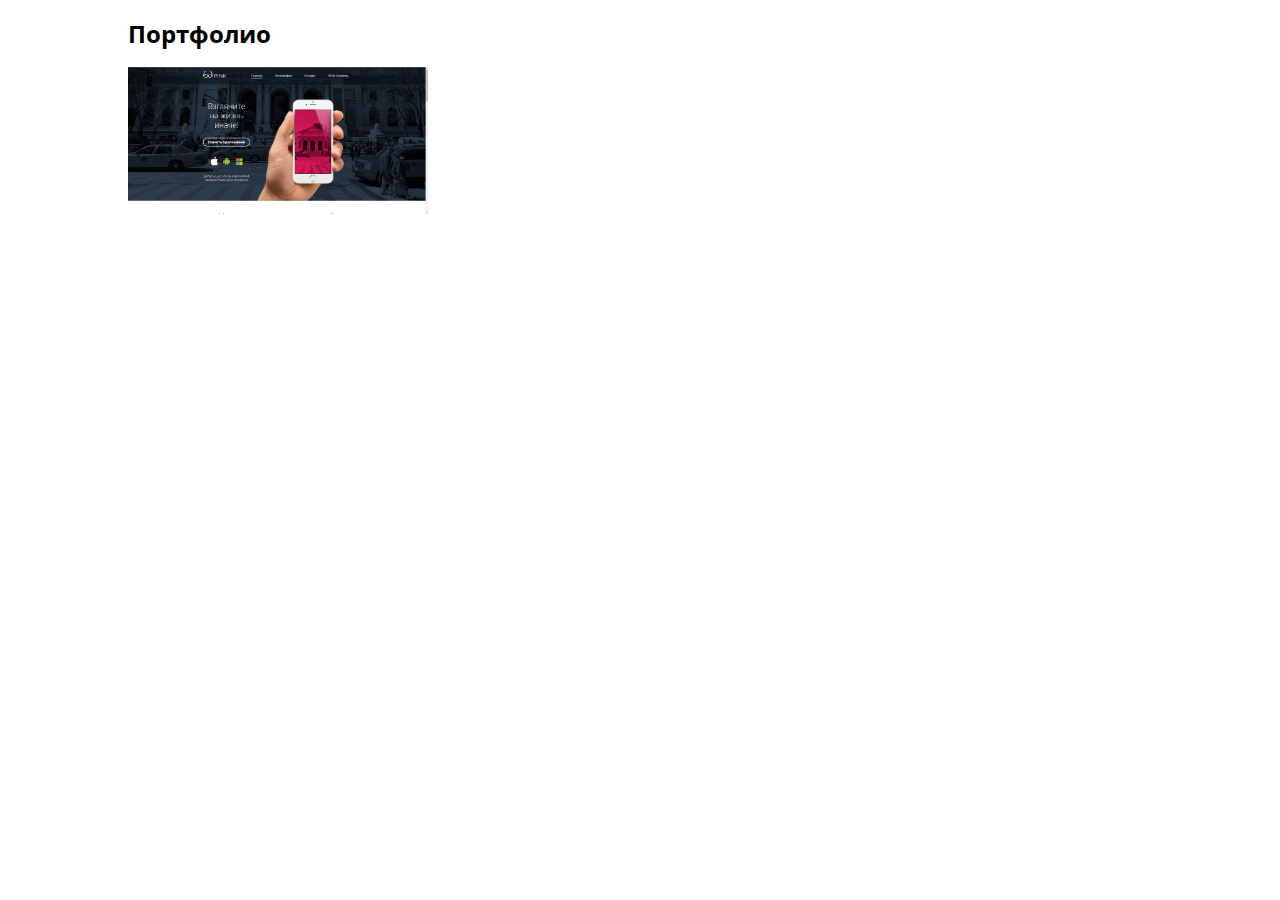
==== index.html @ a6d2f477 "Добавляет первую демку" ====
<!DOCTYPE html>
<html lang="ru">
<head>
  <meta charset="UTF-8">
  <meta name="viewport" content="width=device-width, initial-scale=1.0">
  <title>Portfolio</title>
  <link rel="preload" href="css/style.min.css" as="style">
  <link rel="preload" href="fonts/opensans.woff2" as="font" crossorigin="anonymous">
  <link rel="preload" href="fonts/opensansbold.woff2" as="font" crossorigin="anonymous">
  <link rel="preload" href="fonts/opensanslight.woff2" as="font" crossorigin="anonymous">
  <link rel="stylesheet" href="css/style.min.css">
</head>
<body>
  <section class="demos">
    <div class="container">
      <h2 class="demos__title">Портфолио</h2>
      <a href="./demos/pink/index.html"><img src="./img/pink.png" alt="Pink" width="300"><span class="visually-hidden">Pink</span></a>
    </div>
  </section>
</body>
</html>
---- css/style.min.css ----
@charset "UTF-8";
/*! normalize.css v8.0.1 | MIT License | github.com/necolas/normalize.css */
html{line-height:1.15;-webkit-text-size-adjust:100%}body{margin:0}details,main{display:block}h1{font-size:2em;margin:.67em 0}hr{-webkit-box-sizing:content-box;box-sizing:content-box;height:0;overflow:visible}code,kbd,pre,samp{font-family:monospace,monospace;font-size:1em}a{background-color:transparent}abbr[title]{border-bottom:none;-webkit-text-decoration:underline dotted;text-decoration:underline dotted}b,strong{font-weight:bolder}small{font-size:80%}sub,sup{font-size:75%;line-height:0;position:relative;vertical-align:baseline}sub{bottom:-.25em}sup{top:-.5em}img{border-style:none}button,input,optgroup,select,textarea{font-family:inherit;font-size:100%;line-height:1.15;margin:0}button,input{overflow:visible}button,select{text-transform:none}[type=button],[type=reset],[type=submit],button{-webkit-appearance:button}[type=button]::-moz-focus-inner,[type=reset]::-moz-focus-inner,[type=submit]::-moz-focus-inner,button::-moz-focus-inner{border-style:none;padding:0}[type=button]:-moz-focusring,[type=reset]:-moz-focusring,[type=submit]:-moz-focusring,button:-moz-focusring{outline:1px dotted ButtonText}fieldset{padding:.35em .75em .625em}legend{color:inherit;display:table;max-width:100%;white-space:normal}progress{vertical-align:baseline}textarea{overflow:auto}[type=checkbox],[type=radio],legend{-webkit-box-sizing:border-box;box-sizing:border-box;padding:0}[type=number]::-webkit-inner-spin-button,[type=number]::-webkit-outer-spin-button{height:auto}[type=search]{-webkit-appearance:textfield;outline-offset:-2px}[type=search]::-webkit-search-decoration{-webkit-appearance:none}::-webkit-file-upload-button{-webkit-appearance:button;font:inherit}summary{display:list-item}[hidden],template{display:none}
/*! nouislider - 14.1.1 - 12/15/2019 */
.noUi-target,.noUi-target *{-webkit-touch-callout:none;-webkit-tap-highlight-color:transparent;-webkit-user-select:none;-ms-touch-action:none;touch-action:none;-ms-user-select:none;-moz-user-select:none;user-select:none;-webkit-box-sizing:border-box;box-sizing:border-box}.noUi-target,body{position:relative}.noUi-base,.noUi-connects{width:100%;height:100%;position:relative;z-index:1}.noUi-connects{overflow:hidden;z-index:0}.noUi-connect,.noUi-origin{will-change:transform;position:absolute;z-index:1;top:0;right:0;-ms-transform-origin:0 0;-webkit-transform-origin:0 0;transform-origin:0 0;-webkit-transform-style:flat;transform-style:flat}.noUi-connect{height:100%;width:100%}.noUi-origin{height:10%;width:10%}.noUi-txt-dir-rtl.noUi-horizontal .noUi-origin{left:0;right:auto}.noUi-vertical .noUi-origin{width:0}.noUi-horizontal .noUi-origin{height:0}.noUi-handle{-webkit-backface-visibility:hidden;backface-visibility:hidden;position:absolute}.noUi-touch-area{height:100%;width:100%}.noUi-state-tap .noUi-connect,.noUi-state-tap .noUi-origin{-webkit-transition:transform .3s;-webkit-transition:-webkit-transform .3s;transition:transform .3s;transition:transform .3s,-webkit-transform .3s}.noUi-state-drag *{cursor:inherit!important}.noUi-horizontal{height:18px}.noUi-horizontal .noUi-handle{width:34px;height:28px;right:-17px;top:-6px}.noUi-vertical{width:18px}.noUi-vertical .noUi-handle{width:28px;height:34px;right:-6px;top:-17px}.noUi-txt-dir-rtl.noUi-horizontal .noUi-handle{left:-17px;right:auto}.noUi-target{background:#fafafa;border-radius:4px;border:1px solid #d3d3d3;-webkit-box-shadow:inset 0 1px 1px #f0f0f0,0 3px 6px -5px #bbb;box-shadow:inset 0 1px 1px #f0f0f0,0 3px 6px -5px #bbb}.noUi-connects{border-radius:3px}.noUi-connect{background:#3fb8af}.noUi-draggable{cursor:ew-resize}.noUi-vertical .noUi-draggable{cursor:ns-resize}.noUi-handle{border:1px solid #d9d9d9;border-radius:3px;background:#fff;cursor:default;-webkit-box-shadow:inset 0 0 1px #fff,inset 0 1px 7px #ebebeb,0 3px 6px -3px #bbb;box-shadow:inset 0 0 1px #fff,inset 0 1px 7px #ebebeb,0 3px 6px -3px #bbb}.noUi-active{-webkit-box-shadow:inset 0 0 1px #fff,inset 0 1px 7px #ddd,0 3px 6px -3px #bbb;box-shadow:inset 0 0 1px #fff,inset 0 1px 7px #ddd,0 3px 6px -3px #bbb}.noUi-handle:after,.noUi-handle:before{content:"";display:block;position:absolute;height:14px;width:1px;background:#e8e7e6;left:14px;top:6px}.noUi-handle:after{left:17px}.noUi-vertical .noUi-handle:before{width:14px;height:1px;left:6px;top:14px}.noUi-vertical .noUi-handle:after{width:14px;height:1px;left:6px;top:17px}[disabled] .noUi-connect{background:#b8b8b8}[disabled] .noUi-handle,[disabled].noUi-handle,[disabled].noUi-target{cursor:not-allowed}.noUi-pips,.noUi-pips *,html{-webkit-box-sizing:border-box;box-sizing:border-box}.noUi-pips{position:absolute;color:#999}.noUi-value{position:absolute;white-space:nowrap;text-align:center}.noUi-value-sub{color:#ccc;font-size:10px}.noUi-marker{position:absolute;background:#ccc}.noUi-marker-large,.noUi-marker-sub{background:#aaa}.noUi-pips-horizontal{padding:10px 0;height:80px;top:100%;left:0;width:100%}.noUi-value-horizontal{-webkit-transform:translate(-50%,50%);transform:translate(-50%,50%)}.noUi-rtl .noUi-value-horizontal{-webkit-transform:translate(50%,50%);transform:translate(50%,50%)}.noUi-marker-horizontal.noUi-marker{margin-left:-1px;width:2px;height:5px}.noUi-marker-horizontal.noUi-marker-sub{height:10px}.noUi-marker-horizontal.noUi-marker-large{height:15px}.noUi-pips-vertical{padding:0 10px;height:100%;top:0;left:100%}.noUi-value-vertical{-webkit-transform:translate(0,-50%);transform:translate(0,-50%);padding-left:25px}.noUi-rtl .noUi-value-vertical{-webkit-transform:translate(0,50%);transform:translate(0,50%)}.noUi-marker-vertical.noUi-marker{width:5px;height:2px;margin-top:-1px}.noUi-marker-vertical.noUi-marker-sub{width:10px}.noUi-marker-vertical.noUi-marker-large{width:15px}.noUi-tooltip{display:block;position:absolute;border:1px solid #d9d9d9;border-radius:3px;background:#fff;color:#000;padding:5px;text-align:center;white-space:nowrap}.noUi-horizontal .noUi-tooltip{-webkit-transform:translate(-50%,0);transform:translate(-50%,0);left:50%;bottom:120%}.noUi-vertical .noUi-tooltip{-webkit-transform:translate(0,-50%);transform:translate(0,-50%);top:50%;right:120%}@font-face{font-family:"Open Sans";src:url(../fonts/opensans.woff2) format("woff2"),url(../fonts/opensans.woff) format("woff");font-display:swap;font-weight:400;font-style:normal}@font-face{font-family:"Open Sans";src:url(../fonts/opensanslight.woff2) format("woff2"),url(../fonts/opensanslight.woff) format("woff");font-display:swap;font-weight:300;font-style:normal}@font-face{font-family:"Open Sans";src:url(../fonts/opensansbold.woff2) format("woff2"),url(../fonts/opensansbold.woff) format("woff");font-display:swap;font-weight:700;font-style:normal}*,::after,::before{-webkit-box-sizing:inherit;box-sizing:inherit}html{font-family:"Open Sans","Arial",sans-serif}body{margin:0;padding:0;max-width:100vw;min-width:320px;will-change:background-color}a{color:inherit}img{max-width:100%;height:auto}.form-checkbox input[type=checkbox],.form-radio input[type=radio],.visually-hidden:not(:focus):not(:active),input[type=file]{position:absolute;width:1px;height:1px;margin:-1px;border:0;padding:0;white-space:nowrap;-webkit-clip-path:inset(100%);clip-path:inset(100%);clip:rect(0 0 0 0);overflow:hidden}.container{margin:0 auto;max-width:1024px}
/*# sourceMappingURL=style.min.css.map */
---- css/style.min.css ----
@charset "UTF-8";
/*! normalize.css v8.0.1 | MIT License | github.com/necolas/normalize.css */
html{line-height:1.15;-webkit-text-size-adjust:100%}body{margin:0}details,main{display:block}h1{font-size:2em;margin:.67em 0}hr{-webkit-box-sizing:content-box;box-sizing:content-box;height:0;overflow:visible}code,kbd,pre,samp{font-family:monospace,monospace;font-size:1em}a{background-color:transparent}abbr[title]{border-bottom:none;-webkit-text-decoration:underline dotted;text-decoration:underline dotted}b,strong{font-weight:bolder}small{font-size:80%}sub,sup{font-size:75%;line-height:0;position:relative;vertical-align:baseline}sub{bottom:-.25em}sup{top:-.5em}img{border-style:none}button,input,optgroup,select,textarea{font-family:inherit;font-size:100%;line-height:1.15;margin:0}button,input{overflow:visible}button,select{text-transform:none}[type=button],[type=reset],[type=submit],button{-webkit-appearance:button}[type=button]::-moz-focus-inner,[type=reset]::-moz-focus-inner,[type=submit]::-moz-focus-inner,button::-moz-focus-inner{border-style:none;padding:0}[type=button]:-moz-focusring,[type=reset]:-moz-focusring,[type=submit]:-moz-focusring,button:-moz-focusring{outline:1px dotted ButtonText}fieldset{padding:.35em .75em .625em}legend{color:inherit;display:table;max-width:100%;white-space:normal}progress{vertical-align:baseline}textarea{overflow:auto}[type=checkbox],[type=radio],legend{-webkit-box-sizing:border-box;box-sizing:border-box;padding:0}[type=number]::-webkit-inner-spin-button,[type=number]::-webkit-outer-spin-button{height:auto}[type=search]{-webkit-appearance:textfield;outline-offset:-2px}[type=search]::-webkit-search-decoration{-webkit-appearance:none}::-webkit-file-upload-button{-webkit-appearance:button;font:inherit}summary{display:list-item}[hidden],template{display:none}
/*! nouislider - 14.1.1 - 12/15/2019 */
.noUi-target,.noUi-target *{-webkit-touch-callout:none;-webkit-tap-highlight-color:transparent;-webkit-user-select:none;-ms-touch-action:none;touch-action:none;-ms-user-select:none;-moz-user-select:none;user-select:none;-webkit-box-sizing:border-box;box-sizing:border-box}.noUi-target,body{position:relative}.noUi-base,.noUi-connects{width:100%;height:100%;position:relative;z-index:1}.noUi-connects{overflow:hidden;z-index:0}.noUi-connect,.noUi-origin{will-change:transform;position:absolute;z-index:1;top:0;right:0;-ms-transform-origin:0 0;-webkit-transform-origin:0 0;transform-origin:0 0;-webkit-transform-style:flat;transform-style:flat}.noUi-connect{height:100%;width:100%}.noUi-origin{height:10%;width:10%}.noUi-txt-dir-rtl.noUi-horizontal .noUi-origin{left:0;right:auto}.noUi-vertical .noUi-origin{width:0}.noUi-horizontal .noUi-origin{height:0}.noUi-handle{-webkit-backface-visibility:hidden;backface-visibility:hidden;position:absolute}.noUi-touch-area{height:100%;width:100%}.noUi-state-tap .noUi-connect,.noUi-state-tap .noUi-origin{-webkit-transition:transform .3s;-webkit-transition:-webkit-transform .3s;transition:transform .3s;transition:transform .3s,-webkit-transform .3s}.noUi-state-drag *{cursor:inherit!important}.noUi-horizontal{height:18px}.noUi-horizontal .noUi-handle{width:34px;height:28px;right:-17px;top:-6px}.noUi-vertical{width:18px}.noUi-vertical .noUi-handle{width:28px;height:34px;right:-6px;top:-17px}.noUi-txt-dir-rtl.noUi-horizontal .noUi-handle{left:-17px;right:auto}.noUi-target{background:#fafafa;border-radius:4px;border:1px solid #d3d3d3;-webkit-box-shadow:inset 0 1px 1px #f0f0f0,0 3px 6px -5px #bbb;box-shadow:inset 0 1px 1px #f0f0f0,0 3px 6px -5px #bbb}.noUi-connects{border-radius:3px}.noUi-connect{background:#3fb8af}.noUi-draggable{cursor:ew-resize}.noUi-vertical .noUi-draggable{cursor:ns-resize}.noUi-handle{border:1px solid #d9d9d9;border-radius:3px;background:#fff;cursor:default;-webkit-box-shadow:inset 0 0 1px #fff,inset 0 1px 7px #ebebeb,0 3px 6px -3px #bbb;box-shadow:inset 0 0 1px #fff,inset 0 1px 7px #ebebeb,0 3px 6px -3px #bbb}.noUi-active{-webkit-box-shadow:inset 0 0 1px #fff,inset 0 1px 7px #ddd,0 3px 6px -3px #bbb;box-shadow:inset 0 0 1px #fff,inset 0 1px 7px #ddd,0 3px 6px -3px #bbb}.noUi-handle:after,.noUi-handle:before{content:"";display:block;position:absolute;height:14px;width:1px;background:#e8e7e6;left:14px;top:6px}.noUi-handle:after{left:17px}.noUi-vertical .noUi-handle:before{width:14px;height:1px;left:6px;top:14px}.noUi-vertical .noUi-handle:after{width:14px;height:1px;left:6px;top:17px}[disabled] .noUi-connect{background:#b8b8b8}[disabled] .noUi-handle,[disabled].noUi-handle,[disabled].noUi-target{cursor:not-allowed}.noUi-pips,.noUi-pips *,html{-webkit-box-sizing:border-box;box-sizing:border-box}.noUi-pips{position:absolute;color:#999}.noUi-value{position:absolute;white-space:nowrap;text-align:center}.noUi-value-sub{color:#ccc;font-size:10px}.noUi-marker{position:absolute;background:#ccc}.noUi-marker-large,.noUi-marker-sub{background:#aaa}.noUi-pips-horizontal{padding:10px 0;height:80px;top:100%;left:0;width:100%}.noUi-value-horizontal{-webkit-transform:translate(-50%,50%);transform:translate(-50%,50%)}.noUi-rtl .noUi-value-horizontal{-webkit-transform:translate(50%,50%);transform:translate(50%,50%)}.noUi-marker-horizontal.noUi-marker{margin-left:-1px;width:2px;height:5px}.noUi-marker-horizontal.noUi-marker-sub{height:10px}.noUi-marker-horizontal.noUi-marker-large{height:15px}.noUi-pips-vertical{padding:0 10px;height:100%;top:0;left:100%}.noUi-value-vertical{-webkit-transform:translate(0,-50%);transform:translate(0,-50%);padding-left:25px}.noUi-rtl .noUi-value-vertical{-webkit-transform:translate(0,50%);transform:translate(0,50%)}.noUi-marker-vertical.noUi-marker{width:5px;height:2px;margin-top:-1px}.noUi-marker-vertical.noUi-marker-sub{width:10px}.noUi-marker-vertical.noUi-marker-large{width:15px}.noUi-tooltip{display:block;position:absolute;border:1px solid #d9d9d9;border-radius:3px;background:#fff;color:#000;padding:5px;text-align:center;white-space:nowrap}.noUi-horizontal .noUi-tooltip{-webkit-transform:translate(-50%,0);transform:translate(-50%,0);left:50%;bottom:120%}.noUi-vertical .noUi-tooltip{-webkit-transform:translate(0,-50%);transform:translate(0,-50%);top:50%;right:120%}@font-face{font-family:"Open Sans";src:url(../fonts/opensans.woff2) format("woff2"),url(../fonts/opensans.woff) format("woff");font-display:swap;font-weight:400;font-style:normal}@font-face{font-family:"Open Sans";src:url(../fonts/opensanslight.woff2) format("woff2"),url(../fonts/opensanslight.woff) format("woff");font-display:swap;font-weight:300;font-style:normal}@font-face{font-family:"Open Sans";src:url(../fonts/opensansbold.woff2) format("woff2"),url(../fonts/opensansbold.woff) format("woff");font-display:swap;font-weight:700;font-style:normal}*,::after,::before{-webkit-box-sizing:inherit;box-sizing:inherit}html{font-family:"Open Sans","Arial",sans-serif}body{margin:0;padding:0;max-width:100vw;min-width:320px;will-change:background-color}a{color:inherit}img{max-width:100%;height:auto}.form-checkbox input[type=checkbox],.form-radio input[type=radio],.visually-hidden:not(:focus):not(:active),input[type=file]{position:absolute;width:1px;height:1px;margin:-1px;border:0;padding:0;white-space:nowrap;-webkit-clip-path:inset(100%);clip-path:inset(100%);clip:rect(0 0 0 0);overflow:hidden}.container{margin:0 auto;max-width:1024px}
/*# sourceMappingURL=style.min.css.map */
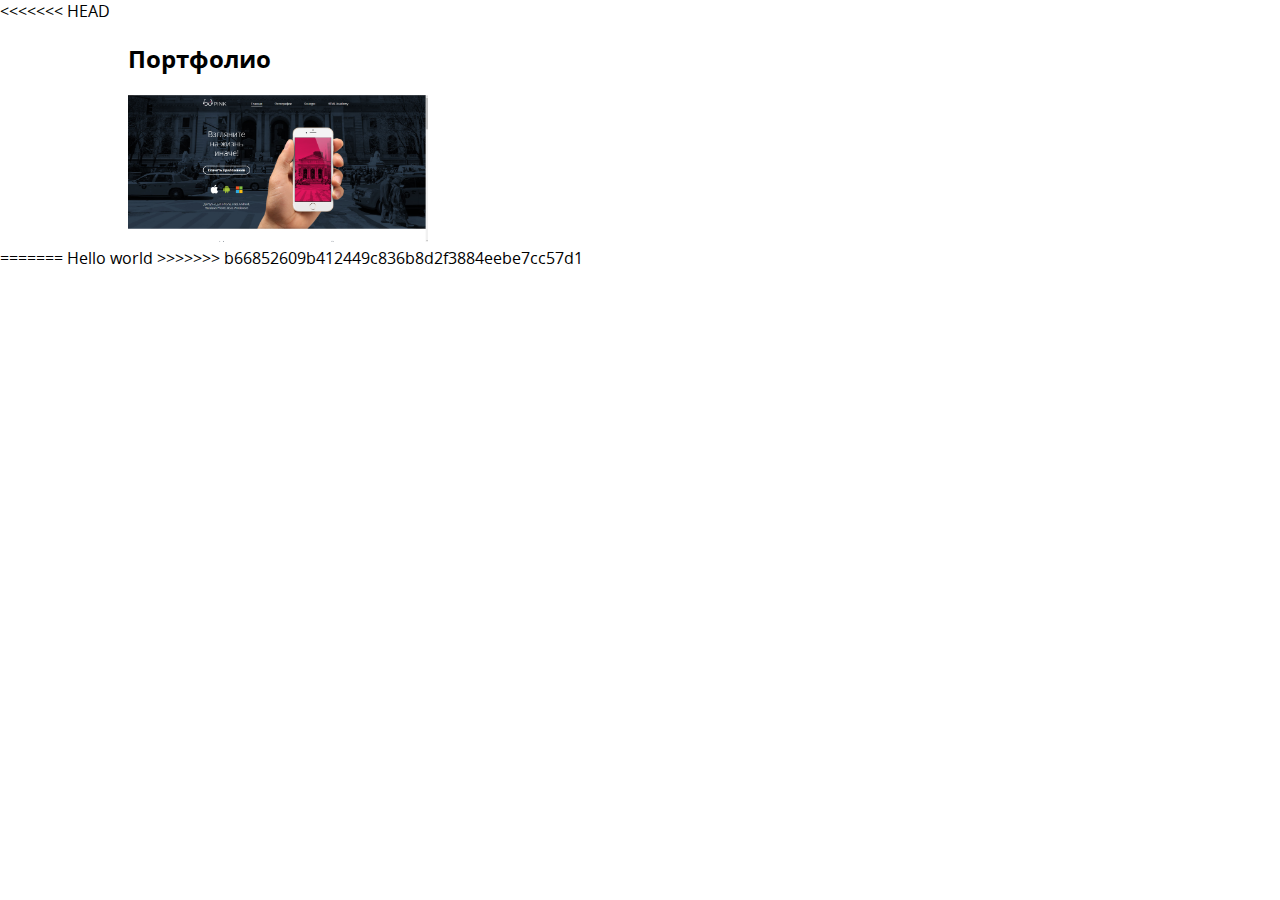
==== commit ebbfad6b: "Исправляет конфликты" ====
--- a/index.html
+++ b/index.html
@@ -1,4 +1,5 @@
 <!DOCTYPE html>
+<<<<<<< HEAD
 <html lang="ru">
 <head>
   <meta charset="UTF-8">
@@ -17,5 +18,15 @@
       <a href="./demos/pink/index.html"><img src="./img/pink.png" alt="Pink" width="300"><span class="visually-hidden">Pink</span></a>
     </div>
   </section>
+=======
+<html lang="en">
+<head>
+  <meta charset="UTF-8">
+  <meta name="viewport" content="width=device-width, initial-scale=1.0">
+  <title>Document</title>
+</head>
+<body>
+  Hello world
+>>>>>>> b66852609b412449c836b8d2f3884eebe7cc57d1
 </body>
 </html>
--- a/css/style.min.css
+++ b/css/style.min.css
@@ -1,6 +1,10 @@
+<<<<<<< HEAD
 @charset "UTF-8";
 /*! normalize.css v8.0.1 | MIT License | github.com/necolas/normalize.css */
 html{line-height:1.15;-webkit-text-size-adjust:100%}body{margin:0}details,main{display:block}h1{font-size:2em;margin:.67em 0}hr{-webkit-box-sizing:content-box;box-sizing:content-box;height:0;overflow:visible}code,kbd,pre,samp{font-family:monospace,monospace;font-size:1em}a{background-color:transparent}abbr[title]{border-bottom:none;-webkit-text-decoration:underline dotted;text-decoration:underline dotted}b,strong{font-weight:bolder}small{font-size:80%}sub,sup{font-size:75%;line-height:0;position:relative;vertical-align:baseline}sub{bottom:-.25em}sup{top:-.5em}img{border-style:none}button,input,optgroup,select,textarea{font-family:inherit;font-size:100%;line-height:1.15;margin:0}button,input{overflow:visible}button,select{text-transform:none}[type=button],[type=reset],[type=submit],button{-webkit-appearance:button}[type=button]::-moz-focus-inner,[type=reset]::-moz-focus-inner,[type=submit]::-moz-focus-inner,button::-moz-focus-inner{border-style:none;padding:0}[type=button]:-moz-focusring,[type=reset]:-moz-focusring,[type=submit]:-moz-focusring,button:-moz-focusring{outline:1px dotted ButtonText}fieldset{padding:.35em .75em .625em}legend{color:inherit;display:table;max-width:100%;white-space:normal}progress{vertical-align:baseline}textarea{overflow:auto}[type=checkbox],[type=radio],legend{-webkit-box-sizing:border-box;box-sizing:border-box;padding:0}[type=number]::-webkit-inner-spin-button,[type=number]::-webkit-outer-spin-button{height:auto}[type=search]{-webkit-appearance:textfield;outline-offset:-2px}[type=search]::-webkit-search-decoration{-webkit-appearance:none}::-webkit-file-upload-button{-webkit-appearance:button;font:inherit}summary{display:list-item}[hidden],template{display:none}
 /*! nouislider - 14.1.1 - 12/15/2019 */
 .noUi-target,.noUi-target *{-webkit-touch-callout:none;-webkit-tap-highlight-color:transparent;-webkit-user-select:none;-ms-touch-action:none;touch-action:none;-ms-user-select:none;-moz-user-select:none;user-select:none;-webkit-box-sizing:border-box;box-sizing:border-box}.noUi-target,body{position:relative}.noUi-base,.noUi-connects{width:100%;height:100%;position:relative;z-index:1}.noUi-connects{overflow:hidden;z-index:0}.noUi-connect,.noUi-origin{will-change:transform;position:absolute;z-index:1;top:0;right:0;-ms-transform-origin:0 0;-webkit-transform-origin:0 0;transform-origin:0 0;-webkit-transform-style:flat;transform-style:flat}.noUi-connect{height:100%;width:100%}.noUi-origin{height:10%;width:10%}.noUi-txt-dir-rtl.noUi-horizontal .noUi-origin{left:0;right:auto}.noUi-vertical .noUi-origin{width:0}.noUi-horizontal .noUi-origin{height:0}.noUi-handle{-webkit-backface-visibility:hidden;backface-visibility:hidden;position:absolute}.noUi-touch-area{height:100%;width:100%}.noUi-state-tap .noUi-connect,.noUi-state-tap .noUi-origin{-webkit-transition:transform .3s;-webkit-transition:-webkit-transform .3s;transition:transform .3s;transition:transform .3s,-webkit-transform .3s}.noUi-state-drag *{cursor:inherit!important}.noUi-horizontal{height:18px}.noUi-horizontal .noUi-handle{width:34px;height:28px;right:-17px;top:-6px}.noUi-vertical{width:18px}.noUi-vertical .noUi-handle{width:28px;height:34px;right:-6px;top:-17px}.noUi-txt-dir-rtl.noUi-horizontal .noUi-handle{left:-17px;right:auto}.noUi-target{background:#fafafa;border-radius:4px;border:1px solid #d3d3d3;-webkit-box-shadow:inset 0 1px 1px #f0f0f0,0 3px 6px -5px #bbb;box-shadow:inset 0 1px 1px #f0f0f0,0 3px 6px -5px #bbb}.noUi-connects{border-radius:3px}.noUi-connect{background:#3fb8af}.noUi-draggable{cursor:ew-resize}.noUi-vertical .noUi-draggable{cursor:ns-resize}.noUi-handle{border:1px solid #d9d9d9;border-radius:3px;background:#fff;cursor:default;-webkit-box-shadow:inset 0 0 1px #fff,inset 0 1px 7px #ebebeb,0 3px 6px -3px #bbb;box-shadow:inset 0 0 1px #fff,inset 0 1px 7px #ebebeb,0 3px 6px -3px #bbb}.noUi-active{-webkit-box-shadow:inset 0 0 1px #fff,inset 0 1px 7px #ddd,0 3px 6px -3px #bbb;box-shadow:inset 0 0 1px #fff,inset 0 1px 7px #ddd,0 3px 6px -3px #bbb}.noUi-handle:after,.noUi-handle:before{content:"";display:block;position:absolute;height:14px;width:1px;background:#e8e7e6;left:14px;top:6px}.noUi-handle:after{left:17px}.noUi-vertical .noUi-handle:before{width:14px;height:1px;left:6px;top:14px}.noUi-vertical .noUi-handle:after{width:14px;height:1px;left:6px;top:17px}[disabled] .noUi-connect{background:#b8b8b8}[disabled] .noUi-handle,[disabled].noUi-handle,[disabled].noUi-target{cursor:not-allowed}.noUi-pips,.noUi-pips *,html{-webkit-box-sizing:border-box;box-sizing:border-box}.noUi-pips{position:absolute;color:#999}.noUi-value{position:absolute;white-space:nowrap;text-align:center}.noUi-value-sub{color:#ccc;font-size:10px}.noUi-marker{position:absolute;background:#ccc}.noUi-marker-large,.noUi-marker-sub{background:#aaa}.noUi-pips-horizontal{padding:10px 0;height:80px;top:100%;left:0;width:100%}.noUi-value-horizontal{-webkit-transform:translate(-50%,50%);transform:translate(-50%,50%)}.noUi-rtl .noUi-value-horizontal{-webkit-transform:translate(50%,50%);transform:translate(50%,50%)}.noUi-marker-horizontal.noUi-marker{margin-left:-1px;width:2px;height:5px}.noUi-marker-horizontal.noUi-marker-sub{height:10px}.noUi-marker-horizontal.noUi-marker-large{height:15px}.noUi-pips-vertical{padding:0 10px;height:100%;top:0;left:100%}.noUi-value-vertical{-webkit-transform:translate(0,-50%);transform:translate(0,-50%);padding-left:25px}.noUi-rtl .noUi-value-vertical{-webkit-transform:translate(0,50%);transform:translate(0,50%)}.noUi-marker-vertical.noUi-marker{width:5px;height:2px;margin-top:-1px}.noUi-marker-vertical.noUi-marker-sub{width:10px}.noUi-marker-vertical.noUi-marker-large{width:15px}.noUi-tooltip{display:block;position:absolute;border:1px solid #d9d9d9;border-radius:3px;background:#fff;color:#000;padding:5px;text-align:center;white-space:nowrap}.noUi-horizontal .noUi-tooltip{-webkit-transform:translate(-50%,0);transform:translate(-50%,0);left:50%;bottom:120%}.noUi-vertical .noUi-tooltip{-webkit-transform:translate(0,-50%);transform:translate(0,-50%);top:50%;right:120%}@font-face{font-family:"Open Sans";src:url(../fonts/opensans.woff2) format("woff2"),url(../fonts/opensans.woff) format("woff");font-display:swap;font-weight:400;font-style:normal}@font-face{font-family:"Open Sans";src:url(../fonts/opensanslight.woff2) format("woff2"),url(../fonts/opensanslight.woff) format("woff");font-display:swap;font-weight:300;font-style:normal}@font-face{font-family:"Open Sans";src:url(../fonts/opensansbold.woff2) format("woff2"),url(../fonts/opensansbold.woff) format("woff");font-display:swap;font-weight:700;font-style:normal}*,::after,::before{-webkit-box-sizing:inherit;box-sizing:inherit}html{font-family:"Open Sans","Arial",sans-serif}body{margin:0;padding:0;max-width:100vw;min-width:320px;will-change:background-color}a{color:inherit}img{max-width:100%;height:auto}.form-checkbox input[type=checkbox],.form-radio input[type=radio],.visually-hidden:not(:focus):not(:active),input[type=file]{position:absolute;width:1px;height:1px;margin:-1px;border:0;padding:0;white-space:nowrap;-webkit-clip-path:inset(100%);clip-path:inset(100%);clip:rect(0 0 0 0);overflow:hidden}.container{margin:0 auto;max-width:1024px}
+=======
+
+>>>>>>> b66852609b412449c836b8d2f3884eebe7cc57d1
 /*# sourceMappingURL=style.min.css.map */
--- a/css/style.min.css
+++ b/css/style.min.css
@@ -1,6 +1,10 @@
+<<<<<<< HEAD
 @charset "UTF-8";
 /*! normalize.css v8.0.1 | MIT License | github.com/necolas/normalize.css */
 html{line-height:1.15;-webkit-text-size-adjust:100%}body{margin:0}details,main{display:block}h1{font-size:2em;margin:.67em 0}hr{-webkit-box-sizing:content-box;box-sizing:content-box;height:0;overflow:visible}code,kbd,pre,samp{font-family:monospace,monospace;font-size:1em}a{background-color:transparent}abbr[title]{border-bottom:none;-webkit-text-decoration:underline dotted;text-decoration:underline dotted}b,strong{font-weight:bolder}small{font-size:80%}sub,sup{font-size:75%;line-height:0;position:relative;vertical-align:baseline}sub{bottom:-.25em}sup{top:-.5em}img{border-style:none}button,input,optgroup,select,textarea{font-family:inherit;font-size:100%;line-height:1.15;margin:0}button,input{overflow:visible}button,select{text-transform:none}[type=button],[type=reset],[type=submit],button{-webkit-appearance:button}[type=button]::-moz-focus-inner,[type=reset]::-moz-focus-inner,[type=submit]::-moz-focus-inner,button::-moz-focus-inner{border-style:none;padding:0}[type=button]:-moz-focusring,[type=reset]:-moz-focusring,[type=submit]:-moz-focusring,button:-moz-focusring{outline:1px dotted ButtonText}fieldset{padding:.35em .75em .625em}legend{color:inherit;display:table;max-width:100%;white-space:normal}progress{vertical-align:baseline}textarea{overflow:auto}[type=checkbox],[type=radio],legend{-webkit-box-sizing:border-box;box-sizing:border-box;padding:0}[type=number]::-webkit-inner-spin-button,[type=number]::-webkit-outer-spin-button{height:auto}[type=search]{-webkit-appearance:textfield;outline-offset:-2px}[type=search]::-webkit-search-decoration{-webkit-appearance:none}::-webkit-file-upload-button{-webkit-appearance:button;font:inherit}summary{display:list-item}[hidden],template{display:none}
 /*! nouislider - 14.1.1 - 12/15/2019 */
 .noUi-target,.noUi-target *{-webkit-touch-callout:none;-webkit-tap-highlight-color:transparent;-webkit-user-select:none;-ms-touch-action:none;touch-action:none;-ms-user-select:none;-moz-user-select:none;user-select:none;-webkit-box-sizing:border-box;box-sizing:border-box}.noUi-target,body{position:relative}.noUi-base,.noUi-connects{width:100%;height:100%;position:relative;z-index:1}.noUi-connects{overflow:hidden;z-index:0}.noUi-connect,.noUi-origin{will-change:transform;position:absolute;z-index:1;top:0;right:0;-ms-transform-origin:0 0;-webkit-transform-origin:0 0;transform-origin:0 0;-webkit-transform-style:flat;transform-style:flat}.noUi-connect{height:100%;width:100%}.noUi-origin{height:10%;width:10%}.noUi-txt-dir-rtl.noUi-horizontal .noUi-origin{left:0;right:auto}.noUi-vertical .noUi-origin{width:0}.noUi-horizontal .noUi-origin{height:0}.noUi-handle{-webkit-backface-visibility:hidden;backface-visibility:hidden;position:absolute}.noUi-touch-area{height:100%;width:100%}.noUi-state-tap .noUi-connect,.noUi-state-tap .noUi-origin{-webkit-transition:transform .3s;-webkit-transition:-webkit-transform .3s;transition:transform .3s;transition:transform .3s,-webkit-transform .3s}.noUi-state-drag *{cursor:inherit!important}.noUi-horizontal{height:18px}.noUi-horizontal .noUi-handle{width:34px;height:28px;right:-17px;top:-6px}.noUi-vertical{width:18px}.noUi-vertical .noUi-handle{width:28px;height:34px;right:-6px;top:-17px}.noUi-txt-dir-rtl.noUi-horizontal .noUi-handle{left:-17px;right:auto}.noUi-target{background:#fafafa;border-radius:4px;border:1px solid #d3d3d3;-webkit-box-shadow:inset 0 1px 1px #f0f0f0,0 3px 6px -5px #bbb;box-shadow:inset 0 1px 1px #f0f0f0,0 3px 6px -5px #bbb}.noUi-connects{border-radius:3px}.noUi-connect{background:#3fb8af}.noUi-draggable{cursor:ew-resize}.noUi-vertical .noUi-draggable{cursor:ns-resize}.noUi-handle{border:1px solid #d9d9d9;border-radius:3px;background:#fff;cursor:default;-webkit-box-shadow:inset 0 0 1px #fff,inset 0 1px 7px #ebebeb,0 3px 6px -3px #bbb;box-shadow:inset 0 0 1px #fff,inset 0 1px 7px #ebebeb,0 3px 6px -3px #bbb}.noUi-active{-webkit-box-shadow:inset 0 0 1px #fff,inset 0 1px 7px #ddd,0 3px 6px -3px #bbb;box-shadow:inset 0 0 1px #fff,inset 0 1px 7px #ddd,0 3px 6px -3px #bbb}.noUi-handle:after,.noUi-handle:before{content:"";display:block;position:absolute;height:14px;width:1px;background:#e8e7e6;left:14px;top:6px}.noUi-handle:after{left:17px}.noUi-vertical .noUi-handle:before{width:14px;height:1px;left:6px;top:14px}.noUi-vertical .noUi-handle:after{width:14px;height:1px;left:6px;top:17px}[disabled] .noUi-connect{background:#b8b8b8}[disabled] .noUi-handle,[disabled].noUi-handle,[disabled].noUi-target{cursor:not-allowed}.noUi-pips,.noUi-pips *,html{-webkit-box-sizing:border-box;box-sizing:border-box}.noUi-pips{position:absolute;color:#999}.noUi-value{position:absolute;white-space:nowrap;text-align:center}.noUi-value-sub{color:#ccc;font-size:10px}.noUi-marker{position:absolute;background:#ccc}.noUi-marker-large,.noUi-marker-sub{background:#aaa}.noUi-pips-horizontal{padding:10px 0;height:80px;top:100%;left:0;width:100%}.noUi-value-horizontal{-webkit-transform:translate(-50%,50%);transform:translate(-50%,50%)}.noUi-rtl .noUi-value-horizontal{-webkit-transform:translate(50%,50%);transform:translate(50%,50%)}.noUi-marker-horizontal.noUi-marker{margin-left:-1px;width:2px;height:5px}.noUi-marker-horizontal.noUi-marker-sub{height:10px}.noUi-marker-horizontal.noUi-marker-large{height:15px}.noUi-pips-vertical{padding:0 10px;height:100%;top:0;left:100%}.noUi-value-vertical{-webkit-transform:translate(0,-50%);transform:translate(0,-50%);padding-left:25px}.noUi-rtl .noUi-value-vertical{-webkit-transform:translate(0,50%);transform:translate(0,50%)}.noUi-marker-vertical.noUi-marker{width:5px;height:2px;margin-top:-1px}.noUi-marker-vertical.noUi-marker-sub{width:10px}.noUi-marker-vertical.noUi-marker-large{width:15px}.noUi-tooltip{display:block;position:absolute;border:1px solid #d9d9d9;border-radius:3px;background:#fff;color:#000;padding:5px;text-align:center;white-space:nowrap}.noUi-horizontal .noUi-tooltip{-webkit-transform:translate(-50%,0);transform:translate(-50%,0);left:50%;bottom:120%}.noUi-vertical .noUi-tooltip{-webkit-transform:translate(0,-50%);transform:translate(0,-50%);top:50%;right:120%}@font-face{font-family:"Open Sans";src:url(../fonts/opensans.woff2) format("woff2"),url(../fonts/opensans.woff) format("woff");font-display:swap;font-weight:400;font-style:normal}@font-face{font-family:"Open Sans";src:url(../fonts/opensanslight.woff2) format("woff2"),url(../fonts/opensanslight.woff) format("woff");font-display:swap;font-weight:300;font-style:normal}@font-face{font-family:"Open Sans";src:url(../fonts/opensansbold.woff2) format("woff2"),url(../fonts/opensansbold.woff) format("woff");font-display:swap;font-weight:700;font-style:normal}*,::after,::before{-webkit-box-sizing:inherit;box-sizing:inherit}html{font-family:"Open Sans","Arial",sans-serif}body{margin:0;padding:0;max-width:100vw;min-width:320px;will-change:background-color}a{color:inherit}img{max-width:100%;height:auto}.form-checkbox input[type=checkbox],.form-radio input[type=radio],.visually-hidden:not(:focus):not(:active),input[type=file]{position:absolute;width:1px;height:1px;margin:-1px;border:0;padding:0;white-space:nowrap;-webkit-clip-path:inset(100%);clip-path:inset(100%);clip:rect(0 0 0 0);overflow:hidden}.container{margin:0 auto;max-width:1024px}
+=======
+
+>>>>>>> b66852609b412449c836b8d2f3884eebe7cc57d1
 /*# sourceMappingURL=style.min.css.map */
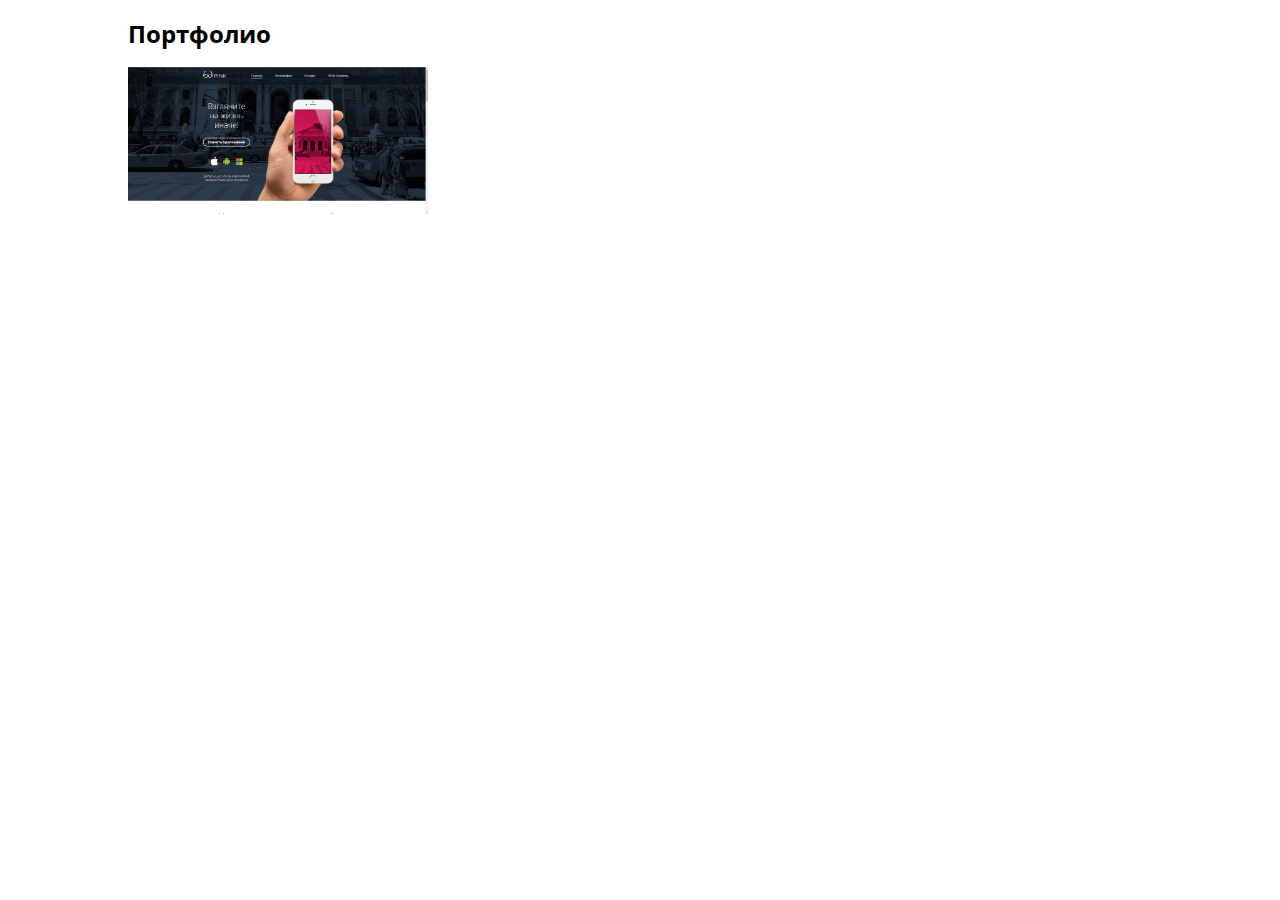
==== commit 4b212320: "Исправляет конфликты" ====
--- a/index.html
+++ b/index.html
@@ -1,5 +1,4 @@
 <!DOCTYPE html>
-<<<<<<< HEAD
 <html lang="ru">
 <head>
   <meta charset="UTF-8">
@@ -18,15 +17,5 @@
       <a href="./demos/pink/index.html"><img src="./img/pink.png" alt="Pink" width="300"><span class="visually-hidden">Pink</span></a>
     </div>
   </section>
-=======
-<html lang="en">
-<head>
-  <meta charset="UTF-8">
-  <meta name="viewport" content="width=device-width, initial-scale=1.0">
-  <title>Document</title>
-</head>
-<body>
-  Hello world
->>>>>>> b66852609b412449c836b8d2f3884eebe7cc57d1
 </body>
 </html>
--- a/css/style.min.css
+++ b/css/style.min.css
@@ -1,10 +1,6 @@
-<<<<<<< HEAD
 @charset "UTF-8";
 /*! normalize.css v8.0.1 | MIT License | github.com/necolas/normalize.css */
 html{line-height:1.15;-webkit-text-size-adjust:100%}body{margin:0}details,main{display:block}h1{font-size:2em;margin:.67em 0}hr{-webkit-box-sizing:content-box;box-sizing:content-box;height:0;overflow:visible}code,kbd,pre,samp{font-family:monospace,monospace;font-size:1em}a{background-color:transparent}abbr[title]{border-bottom:none;-webkit-text-decoration:underline dotted;text-decoration:underline dotted}b,strong{font-weight:bolder}small{font-size:80%}sub,sup{font-size:75%;line-height:0;position:relative;vertical-align:baseline}sub{bottom:-.25em}sup{top:-.5em}img{border-style:none}button,input,optgroup,select,textarea{font-family:inherit;font-size:100%;line-height:1.15;margin:0}button,input{overflow:visible}button,select{text-transform:none}[type=button],[type=reset],[type=submit],button{-webkit-appearance:button}[type=button]::-moz-focus-inner,[type=reset]::-moz-focus-inner,[type=submit]::-moz-focus-inner,button::-moz-focus-inner{border-style:none;padding:0}[type=button]:-moz-focusring,[type=reset]:-moz-focusring,[type=submit]:-moz-focusring,button:-moz-focusring{outline:1px dotted ButtonText}fieldset{padding:.35em .75em .625em}legend{color:inherit;display:table;max-width:100%;white-space:normal}progress{vertical-align:baseline}textarea{overflow:auto}[type=checkbox],[type=radio],legend{-webkit-box-sizing:border-box;box-sizing:border-box;padding:0}[type=number]::-webkit-inner-spin-button,[type=number]::-webkit-outer-spin-button{height:auto}[type=search]{-webkit-appearance:textfield;outline-offset:-2px}[type=search]::-webkit-search-decoration{-webkit-appearance:none}::-webkit-file-upload-button{-webkit-appearance:button;font:inherit}summary{display:list-item}[hidden],template{display:none}
 /*! nouislider - 14.1.1 - 12/15/2019 */
 .noUi-target,.noUi-target *{-webkit-touch-callout:none;-webkit-tap-highlight-color:transparent;-webkit-user-select:none;-ms-touch-action:none;touch-action:none;-ms-user-select:none;-moz-user-select:none;user-select:none;-webkit-box-sizing:border-box;box-sizing:border-box}.noUi-target,body{position:relative}.noUi-base,.noUi-connects{width:100%;height:100%;position:relative;z-index:1}.noUi-connects{overflow:hidden;z-index:0}.noUi-connect,.noUi-origin{will-change:transform;position:absolute;z-index:1;top:0;right:0;-ms-transform-origin:0 0;-webkit-transform-origin:0 0;transform-origin:0 0;-webkit-transform-style:flat;transform-style:flat}.noUi-connect{height:100%;width:100%}.noUi-origin{height:10%;width:10%}.noUi-txt-dir-rtl.noUi-horizontal .noUi-origin{left:0;right:auto}.noUi-vertical .noUi-origin{width:0}.noUi-horizontal .noUi-origin{height:0}.noUi-handle{-webkit-backface-visibility:hidden;backface-visibility:hidden;position:absolute}.noUi-touch-area{height:100%;width:100%}.noUi-state-tap .noUi-connect,.noUi-state-tap .noUi-origin{-webkit-transition:transform .3s;-webkit-transition:-webkit-transform .3s;transition:transform .3s;transition:transform .3s,-webkit-transform .3s}.noUi-state-drag *{cursor:inherit!important}.noUi-horizontal{height:18px}.noUi-horizontal .noUi-handle{width:34px;height:28px;right:-17px;top:-6px}.noUi-vertical{width:18px}.noUi-vertical .noUi-handle{width:28px;height:34px;right:-6px;top:-17px}.noUi-txt-dir-rtl.noUi-horizontal .noUi-handle{left:-17px;right:auto}.noUi-target{background:#fafafa;border-radius:4px;border:1px solid #d3d3d3;-webkit-box-shadow:inset 0 1px 1px #f0f0f0,0 3px 6px -5px #bbb;box-shadow:inset 0 1px 1px #f0f0f0,0 3px 6px -5px #bbb}.noUi-connects{border-radius:3px}.noUi-connect{background:#3fb8af}.noUi-draggable{cursor:ew-resize}.noUi-vertical .noUi-draggable{cursor:ns-resize}.noUi-handle{border:1px solid #d9d9d9;border-radius:3px;background:#fff;cursor:default;-webkit-box-shadow:inset 0 0 1px #fff,inset 0 1px 7px #ebebeb,0 3px 6px -3px #bbb;box-shadow:inset 0 0 1px #fff,inset 0 1px 7px #ebebeb,0 3px 6px -3px #bbb}.noUi-active{-webkit-box-shadow:inset 0 0 1px #fff,inset 0 1px 7px #ddd,0 3px 6px -3px #bbb;box-shadow:inset 0 0 1px #fff,inset 0 1px 7px #ddd,0 3px 6px -3px #bbb}.noUi-handle:after,.noUi-handle:before{content:"";display:block;position:absolute;height:14px;width:1px;background:#e8e7e6;left:14px;top:6px}.noUi-handle:after{left:17px}.noUi-vertical .noUi-handle:before{width:14px;height:1px;left:6px;top:14px}.noUi-vertical .noUi-handle:after{width:14px;height:1px;left:6px;top:17px}[disabled] .noUi-connect{background:#b8b8b8}[disabled] .noUi-handle,[disabled].noUi-handle,[disabled].noUi-target{cursor:not-allowed}.noUi-pips,.noUi-pips *,html{-webkit-box-sizing:border-box;box-sizing:border-box}.noUi-pips{position:absolute;color:#999}.noUi-value{position:absolute;white-space:nowrap;text-align:center}.noUi-value-sub{color:#ccc;font-size:10px}.noUi-marker{position:absolute;background:#ccc}.noUi-marker-large,.noUi-marker-sub{background:#aaa}.noUi-pips-horizontal{padding:10px 0;height:80px;top:100%;left:0;width:100%}.noUi-value-horizontal{-webkit-transform:translate(-50%,50%);transform:translate(-50%,50%)}.noUi-rtl .noUi-value-horizontal{-webkit-transform:translate(50%,50%);transform:translate(50%,50%)}.noUi-marker-horizontal.noUi-marker{margin-left:-1px;width:2px;height:5px}.noUi-marker-horizontal.noUi-marker-sub{height:10px}.noUi-marker-horizontal.noUi-marker-large{height:15px}.noUi-pips-vertical{padding:0 10px;height:100%;top:0;left:100%}.noUi-value-vertical{-webkit-transform:translate(0,-50%);transform:translate(0,-50%);padding-left:25px}.noUi-rtl .noUi-value-vertical{-webkit-transform:translate(0,50%);transform:translate(0,50%)}.noUi-marker-vertical.noUi-marker{width:5px;height:2px;margin-top:-1px}.noUi-marker-vertical.noUi-marker-sub{width:10px}.noUi-marker-vertical.noUi-marker-large{width:15px}.noUi-tooltip{display:block;position:absolute;border:1px solid #d9d9d9;border-radius:3px;background:#fff;color:#000;padding:5px;text-align:center;white-space:nowrap}.noUi-horizontal .noUi-tooltip{-webkit-transform:translate(-50%,0);transform:translate(-50%,0);left:50%;bottom:120%}.noUi-vertical .noUi-tooltip{-webkit-transform:translate(0,-50%);transform:translate(0,-50%);top:50%;right:120%}@font-face{font-family:"Open Sans";src:url(../fonts/opensans.woff2) format("woff2"),url(../fonts/opensans.woff) format("woff");font-display:swap;font-weight:400;font-style:normal}@font-face{font-family:"Open Sans";src:url(../fonts/opensanslight.woff2) format("woff2"),url(../fonts/opensanslight.woff) format("woff");font-display:swap;font-weight:300;font-style:normal}@font-face{font-family:"Open Sans";src:url(../fonts/opensansbold.woff2) format("woff2"),url(../fonts/opensansbold.woff) format("woff");font-display:swap;font-weight:700;font-style:normal}*,::after,::before{-webkit-box-sizing:inherit;box-sizing:inherit}html{font-family:"Open Sans","Arial",sans-serif}body{margin:0;padding:0;max-width:100vw;min-width:320px;will-change:background-color}a{color:inherit}img{max-width:100%;height:auto}.form-checkbox input[type=checkbox],.form-radio input[type=radio],.visually-hidden:not(:focus):not(:active),input[type=file]{position:absolute;width:1px;height:1px;margin:-1px;border:0;padding:0;white-space:nowrap;-webkit-clip-path:inset(100%);clip-path:inset(100%);clip:rect(0 0 0 0);overflow:hidden}.container{margin:0 auto;max-width:1024px}
-=======
-
->>>>>>> b66852609b412449c836b8d2f3884eebe7cc57d1
 /*# sourceMappingURL=style.min.css.map */
--- a/css/style.min.css
+++ b/css/style.min.css
@@ -1,10 +1,6 @@
-<<<<<<< HEAD
 @charset "UTF-8";
 /*! normalize.css v8.0.1 | MIT License | github.com/necolas/normalize.css */
 html{line-height:1.15;-webkit-text-size-adjust:100%}body{margin:0}details,main{display:block}h1{font-size:2em;margin:.67em 0}hr{-webkit-box-sizing:content-box;box-sizing:content-box;height:0;overflow:visible}code,kbd,pre,samp{font-family:monospace,monospace;font-size:1em}a{background-color:transparent}abbr[title]{border-bottom:none;-webkit-text-decoration:underline dotted;text-decoration:underline dotted}b,strong{font-weight:bolder}small{font-size:80%}sub,sup{font-size:75%;line-height:0;position:relative;vertical-align:baseline}sub{bottom:-.25em}sup{top:-.5em}img{border-style:none}button,input,optgroup,select,textarea{font-family:inherit;font-size:100%;line-height:1.15;margin:0}button,input{overflow:visible}button,select{text-transform:none}[type=button],[type=reset],[type=submit],button{-webkit-appearance:button}[type=button]::-moz-focus-inner,[type=reset]::-moz-focus-inner,[type=submit]::-moz-focus-inner,button::-moz-focus-inner{border-style:none;padding:0}[type=button]:-moz-focusring,[type=reset]:-moz-focusring,[type=submit]:-moz-focusring,button:-moz-focusring{outline:1px dotted ButtonText}fieldset{padding:.35em .75em .625em}legend{color:inherit;display:table;max-width:100%;white-space:normal}progress{vertical-align:baseline}textarea{overflow:auto}[type=checkbox],[type=radio],legend{-webkit-box-sizing:border-box;box-sizing:border-box;padding:0}[type=number]::-webkit-inner-spin-button,[type=number]::-webkit-outer-spin-button{height:auto}[type=search]{-webkit-appearance:textfield;outline-offset:-2px}[type=search]::-webkit-search-decoration{-webkit-appearance:none}::-webkit-file-upload-button{-webkit-appearance:button;font:inherit}summary{display:list-item}[hidden],template{display:none}
 /*! nouislider - 14.1.1 - 12/15/2019 */
 .noUi-target,.noUi-target *{-webkit-touch-callout:none;-webkit-tap-highlight-color:transparent;-webkit-user-select:none;-ms-touch-action:none;touch-action:none;-ms-user-select:none;-moz-user-select:none;user-select:none;-webkit-box-sizing:border-box;box-sizing:border-box}.noUi-target,body{position:relative}.noUi-base,.noUi-connects{width:100%;height:100%;position:relative;z-index:1}.noUi-connects{overflow:hidden;z-index:0}.noUi-connect,.noUi-origin{will-change:transform;position:absolute;z-index:1;top:0;right:0;-ms-transform-origin:0 0;-webkit-transform-origin:0 0;transform-origin:0 0;-webkit-transform-style:flat;transform-style:flat}.noUi-connect{height:100%;width:100%}.noUi-origin{height:10%;width:10%}.noUi-txt-dir-rtl.noUi-horizontal .noUi-origin{left:0;right:auto}.noUi-vertical .noUi-origin{width:0}.noUi-horizontal .noUi-origin{height:0}.noUi-handle{-webkit-backface-visibility:hidden;backface-visibility:hidden;position:absolute}.noUi-touch-area{height:100%;width:100%}.noUi-state-tap .noUi-connect,.noUi-state-tap .noUi-origin{-webkit-transition:transform .3s;-webkit-transition:-webkit-transform .3s;transition:transform .3s;transition:transform .3s,-webkit-transform .3s}.noUi-state-drag *{cursor:inherit!important}.noUi-horizontal{height:18px}.noUi-horizontal .noUi-handle{width:34px;height:28px;right:-17px;top:-6px}.noUi-vertical{width:18px}.noUi-vertical .noUi-handle{width:28px;height:34px;right:-6px;top:-17px}.noUi-txt-dir-rtl.noUi-horizontal .noUi-handle{left:-17px;right:auto}.noUi-target{background:#fafafa;border-radius:4px;border:1px solid #d3d3d3;-webkit-box-shadow:inset 0 1px 1px #f0f0f0,0 3px 6px -5px #bbb;box-shadow:inset 0 1px 1px #f0f0f0,0 3px 6px -5px #bbb}.noUi-connects{border-radius:3px}.noUi-connect{background:#3fb8af}.noUi-draggable{cursor:ew-resize}.noUi-vertical .noUi-draggable{cursor:ns-resize}.noUi-handle{border:1px solid #d9d9d9;border-radius:3px;background:#fff;cursor:default;-webkit-box-shadow:inset 0 0 1px #fff,inset 0 1px 7px #ebebeb,0 3px 6px -3px #bbb;box-shadow:inset 0 0 1px #fff,inset 0 1px 7px #ebebeb,0 3px 6px -3px #bbb}.noUi-active{-webkit-box-shadow:inset 0 0 1px #fff,inset 0 1px 7px #ddd,0 3px 6px -3px #bbb;box-shadow:inset 0 0 1px #fff,inset 0 1px 7px #ddd,0 3px 6px -3px #bbb}.noUi-handle:after,.noUi-handle:before{content:"";display:block;position:absolute;height:14px;width:1px;background:#e8e7e6;left:14px;top:6px}.noUi-handle:after{left:17px}.noUi-vertical .noUi-handle:before{width:14px;height:1px;left:6px;top:14px}.noUi-vertical .noUi-handle:after{width:14px;height:1px;left:6px;top:17px}[disabled] .noUi-connect{background:#b8b8b8}[disabled] .noUi-handle,[disabled].noUi-handle,[disabled].noUi-target{cursor:not-allowed}.noUi-pips,.noUi-pips *,html{-webkit-box-sizing:border-box;box-sizing:border-box}.noUi-pips{position:absolute;color:#999}.noUi-value{position:absolute;white-space:nowrap;text-align:center}.noUi-value-sub{color:#ccc;font-size:10px}.noUi-marker{position:absolute;background:#ccc}.noUi-marker-large,.noUi-marker-sub{background:#aaa}.noUi-pips-horizontal{padding:10px 0;height:80px;top:100%;left:0;width:100%}.noUi-value-horizontal{-webkit-transform:translate(-50%,50%);transform:translate(-50%,50%)}.noUi-rtl .noUi-value-horizontal{-webkit-transform:translate(50%,50%);transform:translate(50%,50%)}.noUi-marker-horizontal.noUi-marker{margin-left:-1px;width:2px;height:5px}.noUi-marker-horizontal.noUi-marker-sub{height:10px}.noUi-marker-horizontal.noUi-marker-large{height:15px}.noUi-pips-vertical{padding:0 10px;height:100%;top:0;left:100%}.noUi-value-vertical{-webkit-transform:translate(0,-50%);transform:translate(0,-50%);padding-left:25px}.noUi-rtl .noUi-value-vertical{-webkit-transform:translate(0,50%);transform:translate(0,50%)}.noUi-marker-vertical.noUi-marker{width:5px;height:2px;margin-top:-1px}.noUi-marker-vertical.noUi-marker-sub{width:10px}.noUi-marker-vertical.noUi-marker-large{width:15px}.noUi-tooltip{display:block;position:absolute;border:1px solid #d9d9d9;border-radius:3px;background:#fff;color:#000;padding:5px;text-align:center;white-space:nowrap}.noUi-horizontal .noUi-tooltip{-webkit-transform:translate(-50%,0);transform:translate(-50%,0);left:50%;bottom:120%}.noUi-vertical .noUi-tooltip{-webkit-transform:translate(0,-50%);transform:translate(0,-50%);top:50%;right:120%}@font-face{font-family:"Open Sans";src:url(../fonts/opensans.woff2) format("woff2"),url(../fonts/opensans.woff) format("woff");font-display:swap;font-weight:400;font-style:normal}@font-face{font-family:"Open Sans";src:url(../fonts/opensanslight.woff2) format("woff2"),url(../fonts/opensanslight.woff) format("woff");font-display:swap;font-weight:300;font-style:normal}@font-face{font-family:"Open Sans";src:url(../fonts/opensansbold.woff2) format("woff2"),url(../fonts/opensansbold.woff) format("woff");font-display:swap;font-weight:700;font-style:normal}*,::after,::before{-webkit-box-sizing:inherit;box-sizing:inherit}html{font-family:"Open Sans","Arial",sans-serif}body{margin:0;padding:0;max-width:100vw;min-width:320px;will-change:background-color}a{color:inherit}img{max-width:100%;height:auto}.form-checkbox input[type=checkbox],.form-radio input[type=radio],.visually-hidden:not(:focus):not(:active),input[type=file]{position:absolute;width:1px;height:1px;margin:-1px;border:0;padding:0;white-space:nowrap;-webkit-clip-path:inset(100%);clip-path:inset(100%);clip:rect(0 0 0 0);overflow:hidden}.container{margin:0 auto;max-width:1024px}
-=======
-
->>>>>>> b66852609b412449c836b8d2f3884eebe7cc57d1
 /*# sourceMappingURL=style.min.css.map */
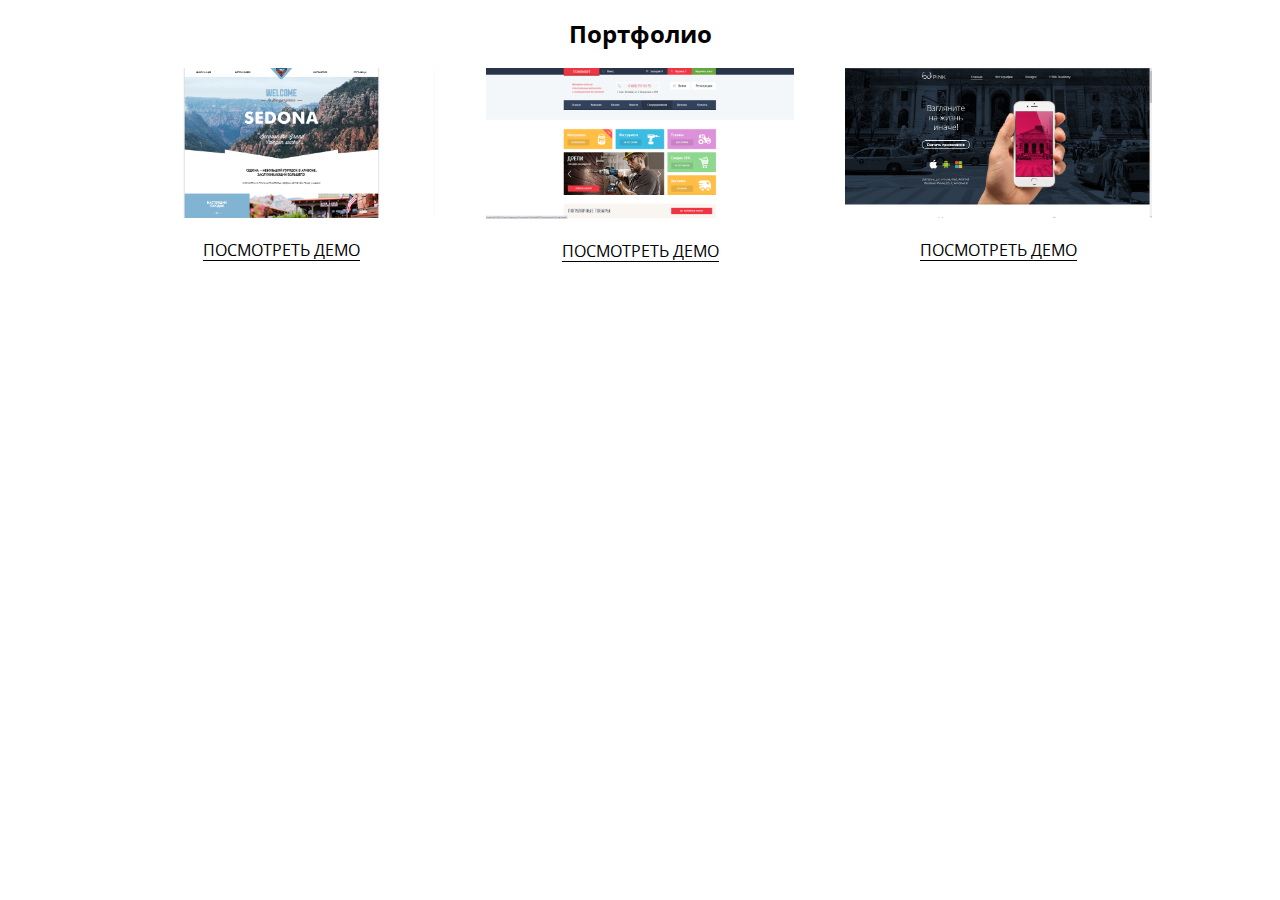
==== commit 08872986: "добавляет 2 проекта" ====
--- a/index.html
+++ b/index.html
@@ -1,5 +1,6 @@
 <!DOCTYPE html>
 <html lang="ru">
+
 <head>
   <meta charset="UTF-8">
   <meta name="viewport" content="width=device-width, initial-scale=1.0">
@@ -10,12 +11,109 @@
   <link rel="preload" href="fonts/opensanslight.woff2" as="font" crossorigin="anonymous">
   <link rel="stylesheet" href="css/style.min.css">
 </head>
+
 <body>
   <section class="demos">
     <div class="container">
       <h2 class="demos__title">Портфолио</h2>
-      <a href="./demos/pink/index.html"><img src="./img/pink.png" alt="Pink" width="300"><span class="visually-hidden">Pink</span></a>
+      <div class="demos__list">
+
+        <div class="demos__item">
+          <div class="demos__wrapper">
+            <img src="./img/sedona.png" alt="Pink" width="300">
+            <div class="demos__description">
+              <ul>
+                <li>Фиксированная верстка</li>
+                <li>PixelPerfect</li>
+                <li>JS</li>
+              </ul>
+              <button class="demos__btn" data-demos="1" type="button">Подробнее о проекте</button>
+            </div>
+          </div>
+          <a href="./demos/sedona/index.html">Посмотреть демо</a>
+        </div>
+
+        <div class="demos__item">
+          <div class="demos__wrapper">
+            <img src="./img/technomart.png" alt="Pink" width="300">
+            <div class="demos__description">
+              <ul>
+                <li>Фиксированная верстка</li>
+                <li>PixelPerfect</li>
+                <li>JS</li>
+              </ul>
+              <button class="demos__btn" data-demos="2" type="button">Подробнее о проекте</button>
+            </div>
+          </div>
+          <a href="./demos/technomart/index.html">Посмотреть демо</a>
+        </div>
+
+        <div class="demos__item">
+          <div class="demos__wrapper">
+            <img src="./img/pink.png" alt="Pink" width="300">
+            <div class="demos__description">
+              <ul>
+                <li>Адаптивная, кроссбраузерная верстка</li>
+                <li>БЭМ</li>
+                <li>PixelPerfect</li>
+                <li>JS</li>
+              </ul>
+              <button class="demos__btn" data-demos="3" type="button">Подробнее о проекте</button>
+            </div>
+          </div>
+          <a href="./demos/pink/index.html">Посмотреть демо</a>
+        </div>
+
+      </div>
     </div>
   </section>
+
+  <div class="overlay">
+
+    <div class="modal" data-modal="1">
+      <h2>Учебный проект «Седона»</h2>
+      <p>2 страницы + модальные окна</p>
+      <ul>
+        <li>Стандарты вёрстки: HTML5, CSS3, прогрессивное улучшение.</li>
+        <li>Фиксированная верстка</li>
+        <li>Кроссбраузерность: Chrome, Firefox, Safari, Edge, Internet Explorer 11.</li>
+        <li>Интерактивность vanilla JS</li>
+        <li>Блок карты: реализация — интерактивная карта</li>
+        <li>Модальные окна</li>
+      </ul>
+    </div>
+
+    <div class="modal" data-modal="2">
+      <h2>Учебный проект «Техномарт»</h2>
+      <p>2 страницы + модальные окна</p>
+      <ul>
+        <li>Стандарты вёрстки: HTML5, CSS3, прогрессивное улучшение.</li>
+        <li>Фиксированная верстка</li>
+        <li>Кроссбраузерность: Chrome, Firefox, Safari, Edge, Internet Explorer 11.</li>
+        <li>Интерактивность vanilla JS</li>
+        <li>Блок карты: реализация — интерактивная карта</li>
+        <li>Модальные окна</li>
+      </ul>
+    </div>
+
+    <div class="modal modal--pink" data-modal="3">
+      <h2>Учебный проект «Пинк»</h2>
+      <ul>
+        <li>Адаптивность сетки: мобильная, планшетная и десктопная версии (Mobile First).</li>
+        <li>Адаптивность графики: ретинизация(picture, webp), векторные изображения (SVG-sprite)</li>
+        <li>Используемая методология: БЭМ.</li>
+        <li>Используемый препроцессор: Sass/Scss</li>
+        <li>Используемый инструмент автоматизации: Gulp.</li>
+        <li>Используемые фреймворки: нет.</li>
+        <li>Кроссбраузерность: Chrome, Firefox, Safari, Edge, Internet Explorer 11.</li>
+        <li>Интерактивность vanilla JS</li>
+        <li>Блок карты: реализация — интерактивная карта</li>
+      </ul>
+    </div>
+  </div>
+
+
+  <script src="./js/main.js"></script>
 </body>
+
 </html>
--- a/css/style.min.css
+++ b/css/style.min.css
@@ -2,5 +2,5 @@
 /*! normalize.css v8.0.1 | MIT License | github.com/necolas/normalize.css */
 html{line-height:1.15;-webkit-text-size-adjust:100%}body{margin:0}details,main{display:block}h1{font-size:2em;margin:.67em 0}hr{-webkit-box-sizing:content-box;box-sizing:content-box;height:0;overflow:visible}code,kbd,pre,samp{font-family:monospace,monospace;font-size:1em}a{background-color:transparent}abbr[title]{border-bottom:none;-webkit-text-decoration:underline dotted;text-decoration:underline dotted}b,strong{font-weight:bolder}small{font-size:80%}sub,sup{font-size:75%;line-height:0;position:relative;vertical-align:baseline}sub{bottom:-.25em}sup{top:-.5em}img{border-style:none}button,input,optgroup,select,textarea{font-family:inherit;font-size:100%;line-height:1.15;margin:0}button,input{overflow:visible}button,select{text-transform:none}[type=button],[type=reset],[type=submit],button{-webkit-appearance:button}[type=button]::-moz-focus-inner,[type=reset]::-moz-focus-inner,[type=submit]::-moz-focus-inner,button::-moz-focus-inner{border-style:none;padding:0}[type=button]:-moz-focusring,[type=reset]:-moz-focusring,[type=submit]:-moz-focusring,button:-moz-focusring{outline:1px dotted ButtonText}fieldset{padding:.35em .75em .625em}legend{color:inherit;display:table;max-width:100%;white-space:normal}progress{vertical-align:baseline}textarea{overflow:auto}[type=checkbox],[type=radio],legend{-webkit-box-sizing:border-box;box-sizing:border-box;padding:0}[type=number]::-webkit-inner-spin-button,[type=number]::-webkit-outer-spin-button{height:auto}[type=search]{-webkit-appearance:textfield;outline-offset:-2px}[type=search]::-webkit-search-decoration{-webkit-appearance:none}::-webkit-file-upload-button{-webkit-appearance:button;font:inherit}summary{display:list-item}[hidden],template{display:none}
 /*! nouislider - 14.1.1 - 12/15/2019 */
-.noUi-target,.noUi-target *{-webkit-touch-callout:none;-webkit-tap-highlight-color:transparent;-webkit-user-select:none;-ms-touch-action:none;touch-action:none;-ms-user-select:none;-moz-user-select:none;user-select:none;-webkit-box-sizing:border-box;box-sizing:border-box}.noUi-target,body{position:relative}.noUi-base,.noUi-connects{width:100%;height:100%;position:relative;z-index:1}.noUi-connects{overflow:hidden;z-index:0}.noUi-connect,.noUi-origin{will-change:transform;position:absolute;z-index:1;top:0;right:0;-ms-transform-origin:0 0;-webkit-transform-origin:0 0;transform-origin:0 0;-webkit-transform-style:flat;transform-style:flat}.noUi-connect{height:100%;width:100%}.noUi-origin{height:10%;width:10%}.noUi-txt-dir-rtl.noUi-horizontal .noUi-origin{left:0;right:auto}.noUi-vertical .noUi-origin{width:0}.noUi-horizontal .noUi-origin{height:0}.noUi-handle{-webkit-backface-visibility:hidden;backface-visibility:hidden;position:absolute}.noUi-touch-area{height:100%;width:100%}.noUi-state-tap .noUi-connect,.noUi-state-tap .noUi-origin{-webkit-transition:transform .3s;-webkit-transition:-webkit-transform .3s;transition:transform .3s;transition:transform .3s,-webkit-transform .3s}.noUi-state-drag *{cursor:inherit!important}.noUi-horizontal{height:18px}.noUi-horizontal .noUi-handle{width:34px;height:28px;right:-17px;top:-6px}.noUi-vertical{width:18px}.noUi-vertical .noUi-handle{width:28px;height:34px;right:-6px;top:-17px}.noUi-txt-dir-rtl.noUi-horizontal .noUi-handle{left:-17px;right:auto}.noUi-target{background:#fafafa;border-radius:4px;border:1px solid #d3d3d3;-webkit-box-shadow:inset 0 1px 1px #f0f0f0,0 3px 6px -5px #bbb;box-shadow:inset 0 1px 1px #f0f0f0,0 3px 6px -5px #bbb}.noUi-connects{border-radius:3px}.noUi-connect{background:#3fb8af}.noUi-draggable{cursor:ew-resize}.noUi-vertical .noUi-draggable{cursor:ns-resize}.noUi-handle{border:1px solid #d9d9d9;border-radius:3px;background:#fff;cursor:default;-webkit-box-shadow:inset 0 0 1px #fff,inset 0 1px 7px #ebebeb,0 3px 6px -3px #bbb;box-shadow:inset 0 0 1px #fff,inset 0 1px 7px #ebebeb,0 3px 6px -3px #bbb}.noUi-active{-webkit-box-shadow:inset 0 0 1px #fff,inset 0 1px 7px #ddd,0 3px 6px -3px #bbb;box-shadow:inset 0 0 1px #fff,inset 0 1px 7px #ddd,0 3px 6px -3px #bbb}.noUi-handle:after,.noUi-handle:before{content:"";display:block;position:absolute;height:14px;width:1px;background:#e8e7e6;left:14px;top:6px}.noUi-handle:after{left:17px}.noUi-vertical .noUi-handle:before{width:14px;height:1px;left:6px;top:14px}.noUi-vertical .noUi-handle:after{width:14px;height:1px;left:6px;top:17px}[disabled] .noUi-connect{background:#b8b8b8}[disabled] .noUi-handle,[disabled].noUi-handle,[disabled].noUi-target{cursor:not-allowed}.noUi-pips,.noUi-pips *,html{-webkit-box-sizing:border-box;box-sizing:border-box}.noUi-pips{position:absolute;color:#999}.noUi-value{position:absolute;white-space:nowrap;text-align:center}.noUi-value-sub{color:#ccc;font-size:10px}.noUi-marker{position:absolute;background:#ccc}.noUi-marker-large,.noUi-marker-sub{background:#aaa}.noUi-pips-horizontal{padding:10px 0;height:80px;top:100%;left:0;width:100%}.noUi-value-horizontal{-webkit-transform:translate(-50%,50%);transform:translate(-50%,50%)}.noUi-rtl .noUi-value-horizontal{-webkit-transform:translate(50%,50%);transform:translate(50%,50%)}.noUi-marker-horizontal.noUi-marker{margin-left:-1px;width:2px;height:5px}.noUi-marker-horizontal.noUi-marker-sub{height:10px}.noUi-marker-horizontal.noUi-marker-large{height:15px}.noUi-pips-vertical{padding:0 10px;height:100%;top:0;left:100%}.noUi-value-vertical{-webkit-transform:translate(0,-50%);transform:translate(0,-50%);padding-left:25px}.noUi-rtl .noUi-value-vertical{-webkit-transform:translate(0,50%);transform:translate(0,50%)}.noUi-marker-vertical.noUi-marker{width:5px;height:2px;margin-top:-1px}.noUi-marker-vertical.noUi-marker-sub{width:10px}.noUi-marker-vertical.noUi-marker-large{width:15px}.noUi-tooltip{display:block;position:absolute;border:1px solid #d9d9d9;border-radius:3px;background:#fff;color:#000;padding:5px;text-align:center;white-space:nowrap}.noUi-horizontal .noUi-tooltip{-webkit-transform:translate(-50%,0);transform:translate(-50%,0);left:50%;bottom:120%}.noUi-vertical .noUi-tooltip{-webkit-transform:translate(0,-50%);transform:translate(0,-50%);top:50%;right:120%}@font-face{font-family:"Open Sans";src:url(../fonts/opensans.woff2) format("woff2"),url(../fonts/opensans.woff) format("woff");font-display:swap;font-weight:400;font-style:normal}@font-face{font-family:"Open Sans";src:url(../fonts/opensanslight.woff2) format("woff2"),url(../fonts/opensanslight.woff) format("woff");font-display:swap;font-weight:300;font-style:normal}@font-face{font-family:"Open Sans";src:url(../fonts/opensansbold.woff2) format("woff2"),url(../fonts/opensansbold.woff) format("woff");font-display:swap;font-weight:700;font-style:normal}*,::after,::before{-webkit-box-sizing:inherit;box-sizing:inherit}html{font-family:"Open Sans","Arial",sans-serif}body{margin:0;padding:0;max-width:100vw;min-width:320px;will-change:background-color}a{color:inherit}img{max-width:100%;height:auto}.form-checkbox input[type=checkbox],.form-radio input[type=radio],.visually-hidden:not(:focus):not(:active),input[type=file]{position:absolute;width:1px;height:1px;margin:-1px;border:0;padding:0;white-space:nowrap;-webkit-clip-path:inset(100%);clip-path:inset(100%);clip:rect(0 0 0 0);overflow:hidden}.container{margin:0 auto;max-width:1024px}
+.noUi-target,.noUi-target *{-webkit-touch-callout:none;-webkit-tap-highlight-color:transparent;-webkit-user-select:none;-ms-touch-action:none;touch-action:none;-ms-user-select:none;-moz-user-select:none;user-select:none;-webkit-box-sizing:border-box;box-sizing:border-box}.noUi-target,body{position:relative}.noUi-base,.noUi-connects{width:100%;height:100%;position:relative;z-index:1}.noUi-connects{overflow:hidden;z-index:0}.noUi-connect,.noUi-origin{will-change:transform;position:absolute;z-index:1;top:0;right:0;-ms-transform-origin:0 0;-webkit-transform-origin:0 0;transform-origin:0 0;-webkit-transform-style:flat;transform-style:flat}.noUi-connect{height:100%;width:100%}.noUi-origin{height:10%;width:10%}.noUi-txt-dir-rtl.noUi-horizontal .noUi-origin{left:0;right:auto}.noUi-vertical .noUi-origin{width:0}.noUi-horizontal .noUi-origin{height:0}.noUi-handle{-webkit-backface-visibility:hidden;backface-visibility:hidden;position:absolute}.noUi-touch-area{height:100%;width:100%}.noUi-state-tap .noUi-connect,.noUi-state-tap .noUi-origin{-webkit-transition:transform .3s;-webkit-transition:-webkit-transform .3s;transition:transform .3s;transition:transform .3s,-webkit-transform .3s}.noUi-state-drag *{cursor:inherit!important}.noUi-horizontal{height:18px}.noUi-horizontal .noUi-handle{width:34px;height:28px;right:-17px;top:-6px}.noUi-vertical{width:18px}.noUi-vertical .noUi-handle{width:28px;height:34px;right:-6px;top:-17px}.noUi-txt-dir-rtl.noUi-horizontal .noUi-handle{left:-17px;right:auto}.noUi-target{background:#fafafa;border-radius:4px;border:1px solid #d3d3d3;-webkit-box-shadow:inset 0 1px 1px #f0f0f0,0 3px 6px -5px #bbb;box-shadow:inset 0 1px 1px #f0f0f0,0 3px 6px -5px #bbb}.noUi-connects{border-radius:3px}.noUi-connect{background:#3fb8af}.noUi-draggable{cursor:ew-resize}.noUi-vertical .noUi-draggable{cursor:ns-resize}.noUi-handle{border:1px solid #d9d9d9;border-radius:3px;background:#fff;cursor:default;-webkit-box-shadow:inset 0 0 1px #fff,inset 0 1px 7px #ebebeb,0 3px 6px -3px #bbb;box-shadow:inset 0 0 1px #fff,inset 0 1px 7px #ebebeb,0 3px 6px -3px #bbb}.noUi-active{-webkit-box-shadow:inset 0 0 1px #fff,inset 0 1px 7px #ddd,0 3px 6px -3px #bbb;box-shadow:inset 0 0 1px #fff,inset 0 1px 7px #ddd,0 3px 6px -3px #bbb}.noUi-handle:after,.noUi-handle:before{content:"";display:block;position:absolute;height:14px;width:1px;background:#e8e7e6;left:14px;top:6px}.noUi-handle:after{left:17px}.noUi-vertical .noUi-handle:before{width:14px;height:1px;left:6px;top:14px}.noUi-vertical .noUi-handle:after{width:14px;height:1px;left:6px;top:17px}[disabled] .noUi-connect{background:#b8b8b8}[disabled] .noUi-handle,[disabled].noUi-handle,[disabled].noUi-target{cursor:not-allowed}.noUi-pips,.noUi-pips *,html{-webkit-box-sizing:border-box;box-sizing:border-box}.noUi-pips{position:absolute;color:#999}.noUi-value{position:absolute;white-space:nowrap;text-align:center}.noUi-value-sub{color:#ccc;font-size:10px}.noUi-marker{position:absolute;background:#ccc}.noUi-marker-large,.noUi-marker-sub{background:#aaa}.noUi-pips-horizontal{padding:10px 0;height:80px;top:100%;left:0;width:100%}.noUi-value-horizontal{-webkit-transform:translate(-50%,50%);transform:translate(-50%,50%)}.noUi-rtl .noUi-value-horizontal{-webkit-transform:translate(50%,50%);transform:translate(50%,50%)}.noUi-marker-horizontal.noUi-marker{margin-left:-1px;width:2px;height:5px}.noUi-marker-horizontal.noUi-marker-sub{height:10px}.noUi-marker-horizontal.noUi-marker-large{height:15px}.noUi-pips-vertical{padding:0 10px;height:100%;top:0;left:100%}.noUi-value-vertical{-webkit-transform:translate(0,-50%);transform:translate(0,-50%);padding-left:25px}.noUi-rtl .noUi-value-vertical{-webkit-transform:translate(0,50%);transform:translate(0,50%)}.noUi-marker-vertical.noUi-marker{width:5px;height:2px;margin-top:-1px}.noUi-marker-vertical.noUi-marker-sub{width:10px}.noUi-marker-vertical.noUi-marker-large{width:15px}.noUi-tooltip{display:block;position:absolute;border:1px solid #d9d9d9;border-radius:3px;background:#fff;color:#000;padding:5px;text-align:center;white-space:nowrap}.noUi-horizontal .noUi-tooltip{-webkit-transform:translate(-50%,0);transform:translate(-50%,0);left:50%;bottom:120%}.noUi-vertical .noUi-tooltip{-webkit-transform:translate(0,-50%);transform:translate(0,-50%);top:50%;right:120%}@font-face{font-family:"Open Sans";src:url(../fonts/opensans.woff2) format("woff2"),url(../fonts/opensans.woff) format("woff");font-display:swap;font-weight:400;font-style:normal}@font-face{font-family:"Open Sans";src:url(../fonts/opensanslight.woff2) format("woff2"),url(../fonts/opensanslight.woff) format("woff");font-display:swap;font-weight:300;font-style:normal}@font-face{font-family:"Open Sans";src:url(../fonts/opensansbold.woff2) format("woff2"),url(../fonts/opensansbold.woff) format("woff");font-display:swap;font-weight:700;font-style:normal}*,::after,::before{-webkit-box-sizing:inherit;box-sizing:inherit}html{font-family:"Open Sans","Arial",sans-serif}body{margin:0;padding:0;max-width:100vw;min-width:320px;will-change:background-color}a{color:inherit}img{max-width:100%;height:auto}.form-checkbox input[type=checkbox],.form-radio input[type=radio],.visually-hidden:not(:focus):not(:active),input[type=file]{position:absolute;width:1px;height:1px;margin:-1px;border:0;padding:0;white-space:nowrap;-webkit-clip-path:inset(100%);clip-path:inset(100%);clip:rect(0 0 0 0);overflow:hidden}.lock{overflow:hidden;margin-right:16px}.shim{position:fixed;bottom:0;left:0;top:0;right:0;overflow:auto;background:rgba(0,0,0,.5)}.container{margin:0 auto;max-width:1024px}.demos__list{display:-webkit-box;display:-ms-flexbox;display:flex;-webkit-box-pack:justify;-ms-flex-pack:justify;justify-content:space-between}.demos__title{margin:0 auto;padding:20px;text-align:center}.demos__item{width:30%;text-align:center}.demos__item a,.demos__wrapper button{text-decoration:none;text-transform:uppercase}.demos__item a,.demos__wrapper .demos__description{-webkit-transition:all .3s ease-in-out;transition:all .3s ease-in-out}.demos__item a{display:inline-block;border-bottom:1px solid #000;margin:20px auto 0;text-align:center}.demos__item a:hover{color:tomato;border-color:tomato}.demos__wrapper{position:relative;overflow:hidden}.demos__wrapper .demos__description,.modal::after{position:absolute;left:0;top:0;width:100%;height:100%}.demos__wrapper .demos__description{text-align:left;display:-webkit-box;display:-ms-flexbox;display:flex;-webkit-box-orient:vertical;-webkit-box-direction:normal;-ms-flex-direction:column;flex-direction:column;-webkit-box-pack:justify;-ms-flex-pack:justify;justify-content:space-between;margin:auto;padding:10px;background-color:rgba(0,0,0,.8);color:#fff;font-size:12px;-webkit-transform:translateY(100%);transform:translateY(100%)}.demos__wrapper img{width:100%}.demos__wrapper ul{padding:0;margin:0;list-style:none}.demos__wrapper ul li{padding:5px 0}.demos__wrapper ul li::before{content:"-  "}.demos__wrapper button{-ms-flex-item-align:center;align-self:center;margin-bottom:20px;border:0;border-bottom:1px solid #fff;background:0 0;cursor:pointer;font-family:"Open Sans","Arial",sans-serif;color:#fff;outline:0;margin-top:20px}.demos__wrapper button:hover{text-shadow:.1px .1px #fff}.demos__wrapper:hover .demos__description{-webkit-transform:translateY(0);transform:translateY(0)}.modal{display:none;position:absolute;top:20%;left:50%;width:800px;-webkit-transform:translate(-50%,-20%);transform:translate(-50%,-20%);background-color:#000;border:5px solid #fff;padding:10px;color:#fff;z-index:100}.modal::after{z-index:-1;content:"";background-size:cover;opacity:.4}.modal--pink::after{background:url(./../img/pink.png) no-repeat 50% 50%}.modal--show{display:block}
 /*# sourceMappingURL=style.min.css.map */
--- a/css/style.min.css
+++ b/css/style.min.css
@@ -2,5 +2,5 @@
 /*! normalize.css v8.0.1 | MIT License | github.com/necolas/normalize.css */
 html{line-height:1.15;-webkit-text-size-adjust:100%}body{margin:0}details,main{display:block}h1{font-size:2em;margin:.67em 0}hr{-webkit-box-sizing:content-box;box-sizing:content-box;height:0;overflow:visible}code,kbd,pre,samp{font-family:monospace,monospace;font-size:1em}a{background-color:transparent}abbr[title]{border-bottom:none;-webkit-text-decoration:underline dotted;text-decoration:underline dotted}b,strong{font-weight:bolder}small{font-size:80%}sub,sup{font-size:75%;line-height:0;position:relative;vertical-align:baseline}sub{bottom:-.25em}sup{top:-.5em}img{border-style:none}button,input,optgroup,select,textarea{font-family:inherit;font-size:100%;line-height:1.15;margin:0}button,input{overflow:visible}button,select{text-transform:none}[type=button],[type=reset],[type=submit],button{-webkit-appearance:button}[type=button]::-moz-focus-inner,[type=reset]::-moz-focus-inner,[type=submit]::-moz-focus-inner,button::-moz-focus-inner{border-style:none;padding:0}[type=button]:-moz-focusring,[type=reset]:-moz-focusring,[type=submit]:-moz-focusring,button:-moz-focusring{outline:1px dotted ButtonText}fieldset{padding:.35em .75em .625em}legend{color:inherit;display:table;max-width:100%;white-space:normal}progress{vertical-align:baseline}textarea{overflow:auto}[type=checkbox],[type=radio],legend{-webkit-box-sizing:border-box;box-sizing:border-box;padding:0}[type=number]::-webkit-inner-spin-button,[type=number]::-webkit-outer-spin-button{height:auto}[type=search]{-webkit-appearance:textfield;outline-offset:-2px}[type=search]::-webkit-search-decoration{-webkit-appearance:none}::-webkit-file-upload-button{-webkit-appearance:button;font:inherit}summary{display:list-item}[hidden],template{display:none}
 /*! nouislider - 14.1.1 - 12/15/2019 */
-.noUi-target,.noUi-target *{-webkit-touch-callout:none;-webkit-tap-highlight-color:transparent;-webkit-user-select:none;-ms-touch-action:none;touch-action:none;-ms-user-select:none;-moz-user-select:none;user-select:none;-webkit-box-sizing:border-box;box-sizing:border-box}.noUi-target,body{position:relative}.noUi-base,.noUi-connects{width:100%;height:100%;position:relative;z-index:1}.noUi-connects{overflow:hidden;z-index:0}.noUi-connect,.noUi-origin{will-change:transform;position:absolute;z-index:1;top:0;right:0;-ms-transform-origin:0 0;-webkit-transform-origin:0 0;transform-origin:0 0;-webkit-transform-style:flat;transform-style:flat}.noUi-connect{height:100%;width:100%}.noUi-origin{height:10%;width:10%}.noUi-txt-dir-rtl.noUi-horizontal .noUi-origin{left:0;right:auto}.noUi-vertical .noUi-origin{width:0}.noUi-horizontal .noUi-origin{height:0}.noUi-handle{-webkit-backface-visibility:hidden;backface-visibility:hidden;position:absolute}.noUi-touch-area{height:100%;width:100%}.noUi-state-tap .noUi-connect,.noUi-state-tap .noUi-origin{-webkit-transition:transform .3s;-webkit-transition:-webkit-transform .3s;transition:transform .3s;transition:transform .3s,-webkit-transform .3s}.noUi-state-drag *{cursor:inherit!important}.noUi-horizontal{height:18px}.noUi-horizontal .noUi-handle{width:34px;height:28px;right:-17px;top:-6px}.noUi-vertical{width:18px}.noUi-vertical .noUi-handle{width:28px;height:34px;right:-6px;top:-17px}.noUi-txt-dir-rtl.noUi-horizontal .noUi-handle{left:-17px;right:auto}.noUi-target{background:#fafafa;border-radius:4px;border:1px solid #d3d3d3;-webkit-box-shadow:inset 0 1px 1px #f0f0f0,0 3px 6px -5px #bbb;box-shadow:inset 0 1px 1px #f0f0f0,0 3px 6px -5px #bbb}.noUi-connects{border-radius:3px}.noUi-connect{background:#3fb8af}.noUi-draggable{cursor:ew-resize}.noUi-vertical .noUi-draggable{cursor:ns-resize}.noUi-handle{border:1px solid #d9d9d9;border-radius:3px;background:#fff;cursor:default;-webkit-box-shadow:inset 0 0 1px #fff,inset 0 1px 7px #ebebeb,0 3px 6px -3px #bbb;box-shadow:inset 0 0 1px #fff,inset 0 1px 7px #ebebeb,0 3px 6px -3px #bbb}.noUi-active{-webkit-box-shadow:inset 0 0 1px #fff,inset 0 1px 7px #ddd,0 3px 6px -3px #bbb;box-shadow:inset 0 0 1px #fff,inset 0 1px 7px #ddd,0 3px 6px -3px #bbb}.noUi-handle:after,.noUi-handle:before{content:"";display:block;position:absolute;height:14px;width:1px;background:#e8e7e6;left:14px;top:6px}.noUi-handle:after{left:17px}.noUi-vertical .noUi-handle:before{width:14px;height:1px;left:6px;top:14px}.noUi-vertical .noUi-handle:after{width:14px;height:1px;left:6px;top:17px}[disabled] .noUi-connect{background:#b8b8b8}[disabled] .noUi-handle,[disabled].noUi-handle,[disabled].noUi-target{cursor:not-allowed}.noUi-pips,.noUi-pips *,html{-webkit-box-sizing:border-box;box-sizing:border-box}.noUi-pips{position:absolute;color:#999}.noUi-value{position:absolute;white-space:nowrap;text-align:center}.noUi-value-sub{color:#ccc;font-size:10px}.noUi-marker{position:absolute;background:#ccc}.noUi-marker-large,.noUi-marker-sub{background:#aaa}.noUi-pips-horizontal{padding:10px 0;height:80px;top:100%;left:0;width:100%}.noUi-value-horizontal{-webkit-transform:translate(-50%,50%);transform:translate(-50%,50%)}.noUi-rtl .noUi-value-horizontal{-webkit-transform:translate(50%,50%);transform:translate(50%,50%)}.noUi-marker-horizontal.noUi-marker{margin-left:-1px;width:2px;height:5px}.noUi-marker-horizontal.noUi-marker-sub{height:10px}.noUi-marker-horizontal.noUi-marker-large{height:15px}.noUi-pips-vertical{padding:0 10px;height:100%;top:0;left:100%}.noUi-value-vertical{-webkit-transform:translate(0,-50%);transform:translate(0,-50%);padding-left:25px}.noUi-rtl .noUi-value-vertical{-webkit-transform:translate(0,50%);transform:translate(0,50%)}.noUi-marker-vertical.noUi-marker{width:5px;height:2px;margin-top:-1px}.noUi-marker-vertical.noUi-marker-sub{width:10px}.noUi-marker-vertical.noUi-marker-large{width:15px}.noUi-tooltip{display:block;position:absolute;border:1px solid #d9d9d9;border-radius:3px;background:#fff;color:#000;padding:5px;text-align:center;white-space:nowrap}.noUi-horizontal .noUi-tooltip{-webkit-transform:translate(-50%,0);transform:translate(-50%,0);left:50%;bottom:120%}.noUi-vertical .noUi-tooltip{-webkit-transform:translate(0,-50%);transform:translate(0,-50%);top:50%;right:120%}@font-face{font-family:"Open Sans";src:url(../fonts/opensans.woff2) format("woff2"),url(../fonts/opensans.woff) format("woff");font-display:swap;font-weight:400;font-style:normal}@font-face{font-family:"Open Sans";src:url(../fonts/opensanslight.woff2) format("woff2"),url(../fonts/opensanslight.woff) format("woff");font-display:swap;font-weight:300;font-style:normal}@font-face{font-family:"Open Sans";src:url(../fonts/opensansbold.woff2) format("woff2"),url(../fonts/opensansbold.woff) format("woff");font-display:swap;font-weight:700;font-style:normal}*,::after,::before{-webkit-box-sizing:inherit;box-sizing:inherit}html{font-family:"Open Sans","Arial",sans-serif}body{margin:0;padding:0;max-width:100vw;min-width:320px;will-change:background-color}a{color:inherit}img{max-width:100%;height:auto}.form-checkbox input[type=checkbox],.form-radio input[type=radio],.visually-hidden:not(:focus):not(:active),input[type=file]{position:absolute;width:1px;height:1px;margin:-1px;border:0;padding:0;white-space:nowrap;-webkit-clip-path:inset(100%);clip-path:inset(100%);clip:rect(0 0 0 0);overflow:hidden}.container{margin:0 auto;max-width:1024px}
+.noUi-target,.noUi-target *{-webkit-touch-callout:none;-webkit-tap-highlight-color:transparent;-webkit-user-select:none;-ms-touch-action:none;touch-action:none;-ms-user-select:none;-moz-user-select:none;user-select:none;-webkit-box-sizing:border-box;box-sizing:border-box}.noUi-target,body{position:relative}.noUi-base,.noUi-connects{width:100%;height:100%;position:relative;z-index:1}.noUi-connects{overflow:hidden;z-index:0}.noUi-connect,.noUi-origin{will-change:transform;position:absolute;z-index:1;top:0;right:0;-ms-transform-origin:0 0;-webkit-transform-origin:0 0;transform-origin:0 0;-webkit-transform-style:flat;transform-style:flat}.noUi-connect{height:100%;width:100%}.noUi-origin{height:10%;width:10%}.noUi-txt-dir-rtl.noUi-horizontal .noUi-origin{left:0;right:auto}.noUi-vertical .noUi-origin{width:0}.noUi-horizontal .noUi-origin{height:0}.noUi-handle{-webkit-backface-visibility:hidden;backface-visibility:hidden;position:absolute}.noUi-touch-area{height:100%;width:100%}.noUi-state-tap .noUi-connect,.noUi-state-tap .noUi-origin{-webkit-transition:transform .3s;-webkit-transition:-webkit-transform .3s;transition:transform .3s;transition:transform .3s,-webkit-transform .3s}.noUi-state-drag *{cursor:inherit!important}.noUi-horizontal{height:18px}.noUi-horizontal .noUi-handle{width:34px;height:28px;right:-17px;top:-6px}.noUi-vertical{width:18px}.noUi-vertical .noUi-handle{width:28px;height:34px;right:-6px;top:-17px}.noUi-txt-dir-rtl.noUi-horizontal .noUi-handle{left:-17px;right:auto}.noUi-target{background:#fafafa;border-radius:4px;border:1px solid #d3d3d3;-webkit-box-shadow:inset 0 1px 1px #f0f0f0,0 3px 6px -5px #bbb;box-shadow:inset 0 1px 1px #f0f0f0,0 3px 6px -5px #bbb}.noUi-connects{border-radius:3px}.noUi-connect{background:#3fb8af}.noUi-draggable{cursor:ew-resize}.noUi-vertical .noUi-draggable{cursor:ns-resize}.noUi-handle{border:1px solid #d9d9d9;border-radius:3px;background:#fff;cursor:default;-webkit-box-shadow:inset 0 0 1px #fff,inset 0 1px 7px #ebebeb,0 3px 6px -3px #bbb;box-shadow:inset 0 0 1px #fff,inset 0 1px 7px #ebebeb,0 3px 6px -3px #bbb}.noUi-active{-webkit-box-shadow:inset 0 0 1px #fff,inset 0 1px 7px #ddd,0 3px 6px -3px #bbb;box-shadow:inset 0 0 1px #fff,inset 0 1px 7px #ddd,0 3px 6px -3px #bbb}.noUi-handle:after,.noUi-handle:before{content:"";display:block;position:absolute;height:14px;width:1px;background:#e8e7e6;left:14px;top:6px}.noUi-handle:after{left:17px}.noUi-vertical .noUi-handle:before{width:14px;height:1px;left:6px;top:14px}.noUi-vertical .noUi-handle:after{width:14px;height:1px;left:6px;top:17px}[disabled] .noUi-connect{background:#b8b8b8}[disabled] .noUi-handle,[disabled].noUi-handle,[disabled].noUi-target{cursor:not-allowed}.noUi-pips,.noUi-pips *,html{-webkit-box-sizing:border-box;box-sizing:border-box}.noUi-pips{position:absolute;color:#999}.noUi-value{position:absolute;white-space:nowrap;text-align:center}.noUi-value-sub{color:#ccc;font-size:10px}.noUi-marker{position:absolute;background:#ccc}.noUi-marker-large,.noUi-marker-sub{background:#aaa}.noUi-pips-horizontal{padding:10px 0;height:80px;top:100%;left:0;width:100%}.noUi-value-horizontal{-webkit-transform:translate(-50%,50%);transform:translate(-50%,50%)}.noUi-rtl .noUi-value-horizontal{-webkit-transform:translate(50%,50%);transform:translate(50%,50%)}.noUi-marker-horizontal.noUi-marker{margin-left:-1px;width:2px;height:5px}.noUi-marker-horizontal.noUi-marker-sub{height:10px}.noUi-marker-horizontal.noUi-marker-large{height:15px}.noUi-pips-vertical{padding:0 10px;height:100%;top:0;left:100%}.noUi-value-vertical{-webkit-transform:translate(0,-50%);transform:translate(0,-50%);padding-left:25px}.noUi-rtl .noUi-value-vertical{-webkit-transform:translate(0,50%);transform:translate(0,50%)}.noUi-marker-vertical.noUi-marker{width:5px;height:2px;margin-top:-1px}.noUi-marker-vertical.noUi-marker-sub{width:10px}.noUi-marker-vertical.noUi-marker-large{width:15px}.noUi-tooltip{display:block;position:absolute;border:1px solid #d9d9d9;border-radius:3px;background:#fff;color:#000;padding:5px;text-align:center;white-space:nowrap}.noUi-horizontal .noUi-tooltip{-webkit-transform:translate(-50%,0);transform:translate(-50%,0);left:50%;bottom:120%}.noUi-vertical .noUi-tooltip{-webkit-transform:translate(0,-50%);transform:translate(0,-50%);top:50%;right:120%}@font-face{font-family:"Open Sans";src:url(../fonts/opensans.woff2) format("woff2"),url(../fonts/opensans.woff) format("woff");font-display:swap;font-weight:400;font-style:normal}@font-face{font-family:"Open Sans";src:url(../fonts/opensanslight.woff2) format("woff2"),url(../fonts/opensanslight.woff) format("woff");font-display:swap;font-weight:300;font-style:normal}@font-face{font-family:"Open Sans";src:url(../fonts/opensansbold.woff2) format("woff2"),url(../fonts/opensansbold.woff) format("woff");font-display:swap;font-weight:700;font-style:normal}*,::after,::before{-webkit-box-sizing:inherit;box-sizing:inherit}html{font-family:"Open Sans","Arial",sans-serif}body{margin:0;padding:0;max-width:100vw;min-width:320px;will-change:background-color}a{color:inherit}img{max-width:100%;height:auto}.form-checkbox input[type=checkbox],.form-radio input[type=radio],.visually-hidden:not(:focus):not(:active),input[type=file]{position:absolute;width:1px;height:1px;margin:-1px;border:0;padding:0;white-space:nowrap;-webkit-clip-path:inset(100%);clip-path:inset(100%);clip:rect(0 0 0 0);overflow:hidden}.lock{overflow:hidden;margin-right:16px}.shim{position:fixed;bottom:0;left:0;top:0;right:0;overflow:auto;background:rgba(0,0,0,.5)}.container{margin:0 auto;max-width:1024px}.demos__list{display:-webkit-box;display:-ms-flexbox;display:flex;-webkit-box-pack:justify;-ms-flex-pack:justify;justify-content:space-between}.demos__title{margin:0 auto;padding:20px;text-align:center}.demos__item{width:30%;text-align:center}.demos__item a,.demos__wrapper button{text-decoration:none;text-transform:uppercase}.demos__item a,.demos__wrapper .demos__description{-webkit-transition:all .3s ease-in-out;transition:all .3s ease-in-out}.demos__item a{display:inline-block;border-bottom:1px solid #000;margin:20px auto 0;text-align:center}.demos__item a:hover{color:tomato;border-color:tomato}.demos__wrapper{position:relative;overflow:hidden}.demos__wrapper .demos__description,.modal::after{position:absolute;left:0;top:0;width:100%;height:100%}.demos__wrapper .demos__description{text-align:left;display:-webkit-box;display:-ms-flexbox;display:flex;-webkit-box-orient:vertical;-webkit-box-direction:normal;-ms-flex-direction:column;flex-direction:column;-webkit-box-pack:justify;-ms-flex-pack:justify;justify-content:space-between;margin:auto;padding:10px;background-color:rgba(0,0,0,.8);color:#fff;font-size:12px;-webkit-transform:translateY(100%);transform:translateY(100%)}.demos__wrapper img{width:100%}.demos__wrapper ul{padding:0;margin:0;list-style:none}.demos__wrapper ul li{padding:5px 0}.demos__wrapper ul li::before{content:"-  "}.demos__wrapper button{-ms-flex-item-align:center;align-self:center;margin-bottom:20px;border:0;border-bottom:1px solid #fff;background:0 0;cursor:pointer;font-family:"Open Sans","Arial",sans-serif;color:#fff;outline:0;margin-top:20px}.demos__wrapper button:hover{text-shadow:.1px .1px #fff}.demos__wrapper:hover .demos__description{-webkit-transform:translateY(0);transform:translateY(0)}.modal{display:none;position:absolute;top:20%;left:50%;width:800px;-webkit-transform:translate(-50%,-20%);transform:translate(-50%,-20%);background-color:#000;border:5px solid #fff;padding:10px;color:#fff;z-index:100}.modal::after{z-index:-1;content:"";background-size:cover;opacity:.4}.modal--pink::after{background:url(./../img/pink.png) no-repeat 50% 50%}.modal--show{display:block}
 /*# sourceMappingURL=style.min.css.map */
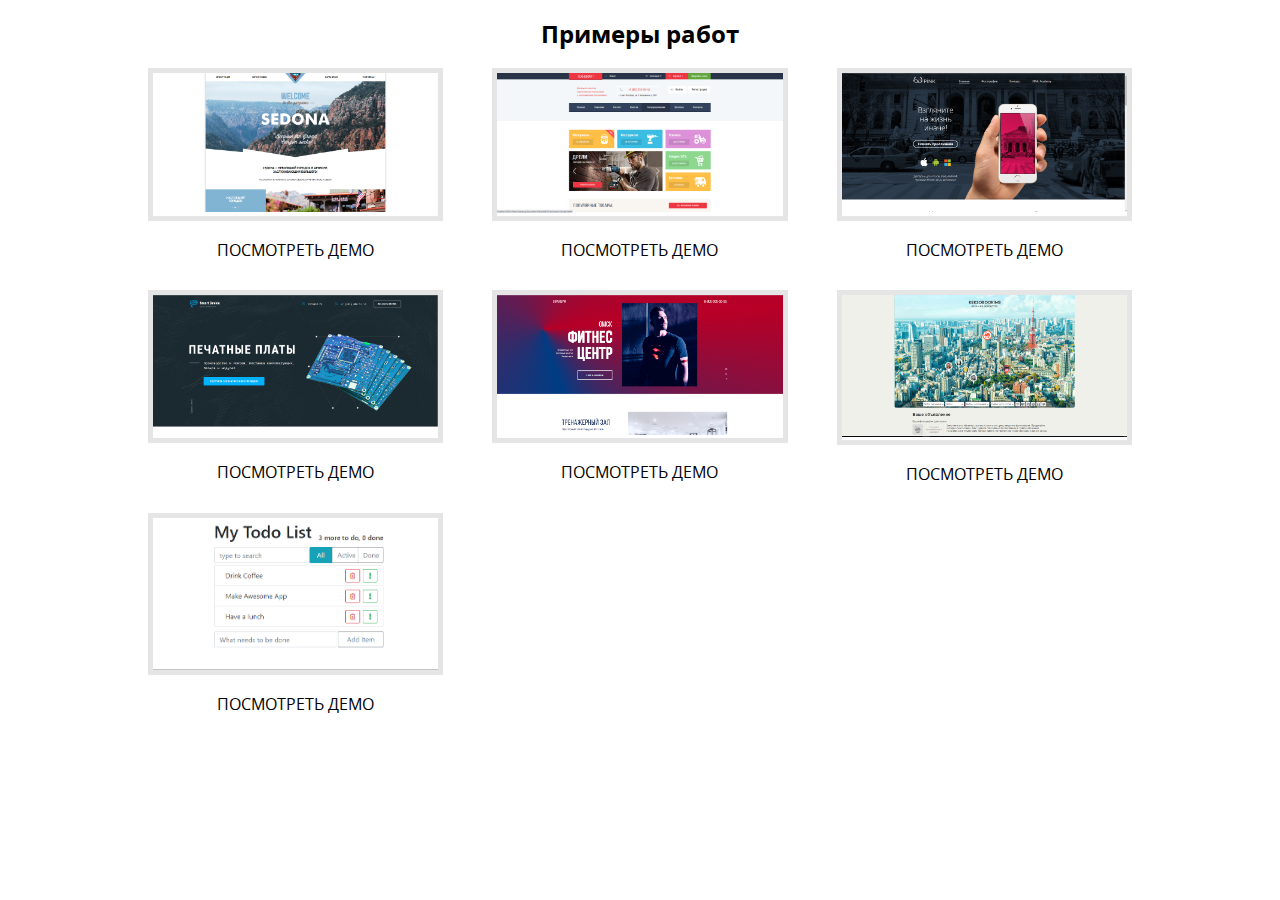
==== commit dbf74c7e: "добвляет проекты" ====
--- a/index.html
+++ b/index.html
@@ -15,7 +15,7 @@
 <body>
   <section class="demos">
     <div class="container">
-      <h2 class="demos__title">Портфолио</h2>
+      <h2 class="demos__title">Примеры работ</h2>
       <div class="demos__list">
 
         <div class="demos__item">
@@ -64,33 +64,95 @@
           <a href="./demos/pink/index.html">Посмотреть демо</a>
         </div>
 
+        <div class="demos__item">
+          <div class="demos__wrapper">
+            <img src="./img/device.png" alt="Pink" width="300">
+            <div class="demos__description">
+              <ul>
+                <li>Адаптивная, резиновая, кроссбраузерная верстка</li>
+                <li>БЭМ</li>
+                <li>PixelPerfect</li>
+                <li>JS</li>
+              </ul>
+              <button class="demos__btn" data-demos="4" type="button">Подробнее о проекте</button>
+            </div>
+          </div>
+          <a href="./demos/device/index.html">Посмотреть демо</a>
+        </div>
+
+        <div class="demos__item">
+          <div class="demos__wrapper">
+            <img src="./img/supergym.png" alt="Pink" width="300">
+            <div class="demos__description">
+              <ul>
+                <li>Адаптивная, резиновая, кроссбраузерная верстка</li>
+                <li>БЭМ</li>
+                <li>PixelPerfect</li>
+                <li>JS</li>
+              </ul>
+              <button class="demos__btn" data-demos="5" type="button">Подробнее о проекте</button>
+            </div>
+          </div>
+          <a href="./demos/supergym/index.html">Посмотреть демо</a>
+        </div>
+
+        <div class="demos__item">
+          <div class="demos__wrapper">
+            <img src="./img/keksobooking.png" alt="Keksobooking" width="300">
+            <div class="demos__description">
+              <ul>
+                <li>JS</li>
+                <li>ES5</li>
+                <li>Загрузка данных с сервера</li>
+              </ul>
+              <button class="demos__btn" data-demos="6" type="button">Подробнее о проекте</button>
+            </div>
+          </div>
+          <a href="./demos/keksobooking/index.html">Посмотреть демо</a>
+        </div>
+
+        <div class="demos__item">
+          <div class="demos__wrapper">
+            <img src="./img/todo.png" alt="Keksobooking" width="300">
+            <div class="demos__description">
+              <ul>
+                <li>React</li>
+                <li>Bootstrap 4</li>
+                <li>ES6+</li>
+              </ul>
+              <button class="demos__btn" data-demos="7" type="button">Подробнее о проекте</button>
+            </div>
+          </div>
+          <a href="./demos/todo/index.html">Посмотреть демо</a>
+        </div>
+
       </div>
     </div>
   </section>
 
   <div class="overlay">
 
-    <div class="modal" data-modal="1">
+    <div class="modal modal--sedona" data-modal="1">
       <h2>Учебный проект «Седона»</h2>
       <p>2 страницы + модальные окна</p>
       <ul>
         <li>Стандарты вёрстки: HTML5, CSS3, прогрессивное улучшение.</li>
         <li>Фиксированная верстка</li>
         <li>Кроссбраузерность: Chrome, Firefox, Safari, Edge, Internet Explorer 11.</li>
-        <li>Интерактивность vanilla JS</li>
+        <li>Интерактивность - vanilla JS</li>
         <li>Блок карты: реализация — интерактивная карта</li>
         <li>Модальные окна</li>
       </ul>
     </div>
 
-    <div class="modal" data-modal="2">
+    <div class="modal modal--technomart" data-modal="2">
       <h2>Учебный проект «Техномарт»</h2>
       <p>2 страницы + модальные окна</p>
       <ul>
         <li>Стандарты вёрстки: HTML5, CSS3, прогрессивное улучшение.</li>
         <li>Фиксированная верстка</li>
         <li>Кроссбраузерность: Chrome, Firefox, Safari, Edge, Internet Explorer 11.</li>
-        <li>Интерактивность vanilla JS</li>
+        <li>Интерактивность - vanilla JS</li>
         <li>Блок карты: реализация — интерактивная карта</li>
         <li>Модальные окна</li>
       </ul>
@@ -98,20 +160,79 @@
 
     <div class="modal modal--pink" data-modal="3">
       <h2>Учебный проект «Пинк»</h2>
+      <p>3 страницы + модальные окна</p>
       <ul>
         <li>Адаптивность сетки: мобильная, планшетная и десктопная версии (Mobile First).</li>
         <li>Адаптивность графики: ретинизация(picture, webp), векторные изображения (SVG-sprite)</li>
         <li>Используемая методология: БЭМ.</li>
         <li>Используемый препроцессор: Sass/Scss</li>
         <li>Используемый инструмент автоматизации: Gulp.</li>
-        <li>Используемые фреймворки: нет.</li>
-        <li>Кроссбраузерность: Chrome, Firefox, Safari, Edge, Internet Explorer 11.</li>
-        <li>Интерактивность vanilla JS</li>
+        <li>Кроссбраузерность: Chrome, Firefox, Safari, Edge, Internet Explorer 11.</li>
+        <li>Интерактивность - vanilla JS</li>
         <li>Блок карты: реализация — интерактивная карта</li>
       </ul>
     </div>
+
+    <div class="modal modal--device" data-modal="4">
+      <h2>Проект Девайс</h2>
+      <p>1 страница + модальные окна</p>
+      <ul>
+        <li>Адаптивность сетки: мобильная, планшетная и десктопная версии (Desktop First).</li>
+        <li>Используемая методология: БЭМ.</li>
+        <li>Используемый препроцессор: Sass/Scss</li>
+        <li>Используемый инструмент автоматизации: Gulp.</li>
+        <li>Кроссбраузерность: Chrome, Firefox, Safari, Edge, Internet Explorer 11.</li>
+        <li>Интерактивность - vanilla JS</li>
+        <li>Для работы с формами использовано Local storage</li>
+        <li>Использованы маски для заполнения форм</li>
+        <li>Плавный якорь</li>
+        <li>Оптимизирована производительность по показаниям LightHouse</li>
+      </ul>
+    </div>
+
+    <div class="modal modal--device" data-modal="5">
+      <h2>Проект Supergym</h2>
+      <p>1 страница</p>
+      <ul>
+        <li>Адаптивность сетки: мобильная, планшетная и десктопная версии (Desktop First).</li>
+        <li>Используемая методология: БЭМ.</li>
+        <li>Используемый препроцессор: Sass/Scss</li>
+        <li>Используемый инструмент автоматизации: Gulp.</li>
+        <li>Кроссбраузерность: Chrome, Firefox, Safari, Edge, Internet Explorer 11.</li>
+        <li>Интерактивность - vanilla JS</li>
+        <li>Для работы с формами использовано Local storage</li>
+        <li>Использованы маски для заполнения форм</li>
+        <li>Плавный якорь</li>
+        <li>Оптимизирована производительность по показаниям LightHouse</li>
+      </ul>
+    </div>
+
+    <div class="modal modal--device" data-modal="6">
+      <h2>Проект Keksobooking</h2>
+      <p>Реализована функциональность на JS</p>
+      <ul>
+        <li>Получение данных с сервера (AJAX)</li>
+        <li>Реализованы фильтры на карте</li>
+        <li>Реализовано перемещение для центральной метки карты</li>
+        <li>Отправка данных объявления на сервер</li>
+        <li>Использован модульный подход</li>
+        <li>Чистый JS</li>
+      </ul>
+    </div>
+
+    <div class="modal modal--device" data-modal="7">
+      <h2>ToDo лист</h2>
+      <p>Реализована функциональность на React</p>
+      <ul>
+        <li>Добавление/удаление записей</li>
+        <li>Пометка о выполнении</li>
+        <li>Поиск</li>
+        <li>Подсчет количества</li>
+        <li>Использован Bootstrap 4</li>
+      </ul>
+    </div>
+
   </div>
-
 
   <script src="./js/main.js"></script>
 </body>
--- a/css/style.min.css
+++ b/css/style.min.css
@@ -2,5 +2,5 @@
 /*! normalize.css v8.0.1 | MIT License | github.com/necolas/normalize.css */
 html{line-height:1.15;-webkit-text-size-adjust:100%}body{margin:0}details,main{display:block}h1{font-size:2em;margin:.67em 0}hr{-webkit-box-sizing:content-box;box-sizing:content-box;height:0;overflow:visible}code,kbd,pre,samp{font-family:monospace,monospace;font-size:1em}a{background-color:transparent}abbr[title]{border-bottom:none;-webkit-text-decoration:underline dotted;text-decoration:underline dotted}b,strong{font-weight:bolder}small{font-size:80%}sub,sup{font-size:75%;line-height:0;position:relative;vertical-align:baseline}sub{bottom:-.25em}sup{top:-.5em}img{border-style:none}button,input,optgroup,select,textarea{font-family:inherit;font-size:100%;line-height:1.15;margin:0}button,input{overflow:visible}button,select{text-transform:none}[type=button],[type=reset],[type=submit],button{-webkit-appearance:button}[type=button]::-moz-focus-inner,[type=reset]::-moz-focus-inner,[type=submit]::-moz-focus-inner,button::-moz-focus-inner{border-style:none;padding:0}[type=button]:-moz-focusring,[type=reset]:-moz-focusring,[type=submit]:-moz-focusring,button:-moz-focusring{outline:1px dotted ButtonText}fieldset{padding:.35em .75em .625em}legend{color:inherit;display:table;max-width:100%;white-space:normal}progress{vertical-align:baseline}textarea{overflow:auto}[type=checkbox],[type=radio],legend{-webkit-box-sizing:border-box;box-sizing:border-box;padding:0}[type=number]::-webkit-inner-spin-button,[type=number]::-webkit-outer-spin-button{height:auto}[type=search]{-webkit-appearance:textfield;outline-offset:-2px}[type=search]::-webkit-search-decoration{-webkit-appearance:none}::-webkit-file-upload-button{-webkit-appearance:button;font:inherit}summary{display:list-item}[hidden],template{display:none}
 /*! nouislider - 14.1.1 - 12/15/2019 */
-.noUi-target,.noUi-target *{-webkit-touch-callout:none;-webkit-tap-highlight-color:transparent;-webkit-user-select:none;-ms-touch-action:none;touch-action:none;-ms-user-select:none;-moz-user-select:none;user-select:none;-webkit-box-sizing:border-box;box-sizing:border-box}.noUi-target,body{position:relative}.noUi-base,.noUi-connects{width:100%;height:100%;position:relative;z-index:1}.noUi-connects{overflow:hidden;z-index:0}.noUi-connect,.noUi-origin{will-change:transform;position:absolute;z-index:1;top:0;right:0;-ms-transform-origin:0 0;-webkit-transform-origin:0 0;transform-origin:0 0;-webkit-transform-style:flat;transform-style:flat}.noUi-connect{height:100%;width:100%}.noUi-origin{height:10%;width:10%}.noUi-txt-dir-rtl.noUi-horizontal .noUi-origin{left:0;right:auto}.noUi-vertical .noUi-origin{width:0}.noUi-horizontal .noUi-origin{height:0}.noUi-handle{-webkit-backface-visibility:hidden;backface-visibility:hidden;position:absolute}.noUi-touch-area{height:100%;width:100%}.noUi-state-tap .noUi-connect,.noUi-state-tap .noUi-origin{-webkit-transition:transform .3s;-webkit-transition:-webkit-transform .3s;transition:transform .3s;transition:transform .3s,-webkit-transform .3s}.noUi-state-drag *{cursor:inherit!important}.noUi-horizontal{height:18px}.noUi-horizontal .noUi-handle{width:34px;height:28px;right:-17px;top:-6px}.noUi-vertical{width:18px}.noUi-vertical .noUi-handle{width:28px;height:34px;right:-6px;top:-17px}.noUi-txt-dir-rtl.noUi-horizontal .noUi-handle{left:-17px;right:auto}.noUi-target{background:#fafafa;border-radius:4px;border:1px solid #d3d3d3;-webkit-box-shadow:inset 0 1px 1px #f0f0f0,0 3px 6px -5px #bbb;box-shadow:inset 0 1px 1px #f0f0f0,0 3px 6px -5px #bbb}.noUi-connects{border-radius:3px}.noUi-connect{background:#3fb8af}.noUi-draggable{cursor:ew-resize}.noUi-vertical .noUi-draggable{cursor:ns-resize}.noUi-handle{border:1px solid #d9d9d9;border-radius:3px;background:#fff;cursor:default;-webkit-box-shadow:inset 0 0 1px #fff,inset 0 1px 7px #ebebeb,0 3px 6px -3px #bbb;box-shadow:inset 0 0 1px #fff,inset 0 1px 7px #ebebeb,0 3px 6px -3px #bbb}.noUi-active{-webkit-box-shadow:inset 0 0 1px #fff,inset 0 1px 7px #ddd,0 3px 6px -3px #bbb;box-shadow:inset 0 0 1px #fff,inset 0 1px 7px #ddd,0 3px 6px -3px #bbb}.noUi-handle:after,.noUi-handle:before{content:"";display:block;position:absolute;height:14px;width:1px;background:#e8e7e6;left:14px;top:6px}.noUi-handle:after{left:17px}.noUi-vertical .noUi-handle:before{width:14px;height:1px;left:6px;top:14px}.noUi-vertical .noUi-handle:after{width:14px;height:1px;left:6px;top:17px}[disabled] .noUi-connect{background:#b8b8b8}[disabled] .noUi-handle,[disabled].noUi-handle,[disabled].noUi-target{cursor:not-allowed}.noUi-pips,.noUi-pips *,html{-webkit-box-sizing:border-box;box-sizing:border-box}.noUi-pips{position:absolute;color:#999}.noUi-value{position:absolute;white-space:nowrap;text-align:center}.noUi-value-sub{color:#ccc;font-size:10px}.noUi-marker{position:absolute;background:#ccc}.noUi-marker-large,.noUi-marker-sub{background:#aaa}.noUi-pips-horizontal{padding:10px 0;height:80px;top:100%;left:0;width:100%}.noUi-value-horizontal{-webkit-transform:translate(-50%,50%);transform:translate(-50%,50%)}.noUi-rtl .noUi-value-horizontal{-webkit-transform:translate(50%,50%);transform:translate(50%,50%)}.noUi-marker-horizontal.noUi-marker{margin-left:-1px;width:2px;height:5px}.noUi-marker-horizontal.noUi-marker-sub{height:10px}.noUi-marker-horizontal.noUi-marker-large{height:15px}.noUi-pips-vertical{padding:0 10px;height:100%;top:0;left:100%}.noUi-value-vertical{-webkit-transform:translate(0,-50%);transform:translate(0,-50%);padding-left:25px}.noUi-rtl .noUi-value-vertical{-webkit-transform:translate(0,50%);transform:translate(0,50%)}.noUi-marker-vertical.noUi-marker{width:5px;height:2px;margin-top:-1px}.noUi-marker-vertical.noUi-marker-sub{width:10px}.noUi-marker-vertical.noUi-marker-large{width:15px}.noUi-tooltip{display:block;position:absolute;border:1px solid #d9d9d9;border-radius:3px;background:#fff;color:#000;padding:5px;text-align:center;white-space:nowrap}.noUi-horizontal .noUi-tooltip{-webkit-transform:translate(-50%,0);transform:translate(-50%,0);left:50%;bottom:120%}.noUi-vertical .noUi-tooltip{-webkit-transform:translate(0,-50%);transform:translate(0,-50%);top:50%;right:120%}@font-face{font-family:"Open Sans";src:url(../fonts/opensans.woff2) format("woff2"),url(../fonts/opensans.woff) format("woff");font-display:swap;font-weight:400;font-style:normal}@font-face{font-family:"Open Sans";src:url(../fonts/opensanslight.woff2) format("woff2"),url(../fonts/opensanslight.woff) format("woff");font-display:swap;font-weight:300;font-style:normal}@font-face{font-family:"Open Sans";src:url(../fonts/opensansbold.woff2) format("woff2"),url(../fonts/opensansbold.woff) format("woff");font-display:swap;font-weight:700;font-style:normal}*,::after,::before{-webkit-box-sizing:inherit;box-sizing:inherit}html{font-family:"Open Sans","Arial",sans-serif}body{margin:0;padding:0;max-width:100vw;min-width:320px;will-change:background-color}a{color:inherit}img{max-width:100%;height:auto}.form-checkbox input[type=checkbox],.form-radio input[type=radio],.visually-hidden:not(:focus):not(:active),input[type=file]{position:absolute;width:1px;height:1px;margin:-1px;border:0;padding:0;white-space:nowrap;-webkit-clip-path:inset(100%);clip-path:inset(100%);clip:rect(0 0 0 0);overflow:hidden}.lock{overflow:hidden;margin-right:16px}.shim{position:fixed;bottom:0;left:0;top:0;right:0;overflow:auto;background:rgba(0,0,0,.5)}.container{margin:0 auto;max-width:1024px}.demos__list{display:-webkit-box;display:-ms-flexbox;display:flex;-webkit-box-pack:justify;-ms-flex-pack:justify;justify-content:space-between}.demos__title{margin:0 auto;padding:20px;text-align:center}.demos__item{width:30%;text-align:center}.demos__item a,.demos__wrapper button{text-decoration:none;text-transform:uppercase}.demos__item a,.demos__wrapper .demos__description{-webkit-transition:all .3s ease-in-out;transition:all .3s ease-in-out}.demos__item a{display:inline-block;border-bottom:1px solid #000;margin:20px auto 0;text-align:center}.demos__item a:hover{color:tomato;border-color:tomato}.demos__wrapper{position:relative;overflow:hidden}.demos__wrapper .demos__description,.modal::after{position:absolute;left:0;top:0;width:100%;height:100%}.demos__wrapper .demos__description{text-align:left;display:-webkit-box;display:-ms-flexbox;display:flex;-webkit-box-orient:vertical;-webkit-box-direction:normal;-ms-flex-direction:column;flex-direction:column;-webkit-box-pack:justify;-ms-flex-pack:justify;justify-content:space-between;margin:auto;padding:10px;background-color:rgba(0,0,0,.8);color:#fff;font-size:12px;-webkit-transform:translateY(100%);transform:translateY(100%)}.demos__wrapper img{width:100%}.demos__wrapper ul{padding:0;margin:0;list-style:none}.demos__wrapper ul li{padding:5px 0}.demos__wrapper ul li::before{content:"-  "}.demos__wrapper button{-ms-flex-item-align:center;align-self:center;margin-bottom:20px;border:0;border-bottom:1px solid #fff;background:0 0;cursor:pointer;font-family:"Open Sans","Arial",sans-serif;color:#fff;outline:0;margin-top:20px}.demos__wrapper button:hover{text-shadow:.1px .1px #fff}.demos__wrapper:hover .demos__description{-webkit-transform:translateY(0);transform:translateY(0)}.modal{display:none;position:absolute;top:20%;left:50%;width:800px;-webkit-transform:translate(-50%,-20%);transform:translate(-50%,-20%);background-color:#000;border:5px solid #fff;padding:10px;color:#fff;z-index:100}.modal::after{z-index:-1;content:"";background-size:cover;opacity:.4}.modal--pink::after{background:url(./../img/pink.png) no-repeat 50% 50%}.modal--show{display:block}
+.noUi-target,.noUi-target *{-webkit-touch-callout:none;-webkit-tap-highlight-color:transparent;-webkit-user-select:none;-ms-touch-action:none;touch-action:none;-ms-user-select:none;-moz-user-select:none;user-select:none;-webkit-box-sizing:border-box;box-sizing:border-box}.noUi-target,body{position:relative}.noUi-base,.noUi-connects{width:100%;height:100%;position:relative;z-index:1}.noUi-connects{overflow:hidden;z-index:0}.noUi-connect,.noUi-origin{will-change:transform;position:absolute;z-index:1;top:0;right:0;-ms-transform-origin:0 0;-webkit-transform-origin:0 0;transform-origin:0 0;-webkit-transform-style:flat;transform-style:flat}.noUi-connect{height:100%;width:100%}.noUi-origin{height:10%;width:10%}.noUi-txt-dir-rtl.noUi-horizontal .noUi-origin{left:0;right:auto}.noUi-vertical .noUi-origin{width:0}.noUi-horizontal .noUi-origin{height:0}.noUi-handle{-webkit-backface-visibility:hidden;backface-visibility:hidden;position:absolute}.noUi-touch-area{height:100%;width:100%}.noUi-state-tap .noUi-connect,.noUi-state-tap .noUi-origin{-webkit-transition:transform .3s;-webkit-transition:-webkit-transform .3s;transition:transform .3s;transition:transform .3s,-webkit-transform .3s}.noUi-state-drag *{cursor:inherit!important}.noUi-horizontal{height:18px}.noUi-horizontal .noUi-handle{width:34px;height:28px;right:-17px;top:-6px}.noUi-vertical{width:18px}.noUi-vertical .noUi-handle{width:28px;height:34px;right:-6px;top:-17px}.noUi-txt-dir-rtl.noUi-horizontal .noUi-handle{left:-17px;right:auto}.noUi-target{background:#fafafa;border-radius:4px;border:1px solid #d3d3d3;-webkit-box-shadow:inset 0 1px 1px #f0f0f0,0 3px 6px -5px #bbb;box-shadow:inset 0 1px 1px #f0f0f0,0 3px 6px -5px #bbb}.noUi-connects{border-radius:3px}.noUi-connect{background:#3fb8af}.noUi-draggable{cursor:ew-resize}.noUi-vertical .noUi-draggable{cursor:ns-resize}.noUi-handle{border:1px solid #d9d9d9;border-radius:3px;background:#fff;cursor:default;-webkit-box-shadow:inset 0 0 1px #fff,inset 0 1px 7px #ebebeb,0 3px 6px -3px #bbb;box-shadow:inset 0 0 1px #fff,inset 0 1px 7px #ebebeb,0 3px 6px -3px #bbb}.noUi-active{-webkit-box-shadow:inset 0 0 1px #fff,inset 0 1px 7px #ddd,0 3px 6px -3px #bbb;box-shadow:inset 0 0 1px #fff,inset 0 1px 7px #ddd,0 3px 6px -3px #bbb}.noUi-handle:after,.noUi-handle:before{content:"";display:block;position:absolute;height:14px;width:1px;background:#e8e7e6;left:14px;top:6px}.noUi-handle:after{left:17px}.noUi-vertical .noUi-handle:before{width:14px;height:1px;left:6px;top:14px}.noUi-vertical .noUi-handle:after{width:14px;height:1px;left:6px;top:17px}[disabled] .noUi-connect{background:#b8b8b8}[disabled] .noUi-handle,[disabled].noUi-handle,[disabled].noUi-target{cursor:not-allowed}.noUi-pips,.noUi-pips *,html{-webkit-box-sizing:border-box;box-sizing:border-box}.noUi-pips{position:absolute;color:#999}.noUi-value{position:absolute;white-space:nowrap;text-align:center}.noUi-value-sub{color:#ccc;font-size:10px}.noUi-marker{position:absolute;background:#ccc}.noUi-marker-large,.noUi-marker-sub{background:#aaa}.noUi-pips-horizontal{padding:10px 0;height:80px;top:100%;left:0;width:100%}.noUi-value-horizontal{-webkit-transform:translate(-50%,50%);transform:translate(-50%,50%)}.noUi-rtl .noUi-value-horizontal{-webkit-transform:translate(50%,50%);transform:translate(50%,50%)}.noUi-marker-horizontal.noUi-marker{margin-left:-1px;width:2px;height:5px}.noUi-marker-horizontal.noUi-marker-sub{height:10px}.noUi-marker-horizontal.noUi-marker-large{height:15px}.noUi-pips-vertical{padding:0 10px;height:100%;top:0;left:100%}.noUi-value-vertical{-webkit-transform:translate(0,-50%);transform:translate(0,-50%);padding-left:25px}.noUi-rtl .noUi-value-vertical{-webkit-transform:translate(0,50%);transform:translate(0,50%)}.noUi-marker-vertical.noUi-marker{width:5px;height:2px;margin-top:-1px}.noUi-marker-vertical.noUi-marker-sub{width:10px}.noUi-marker-vertical.noUi-marker-large{width:15px}.noUi-tooltip{display:block;position:absolute;border:1px solid #d9d9d9;border-radius:3px;background:#fff;color:#000;padding:5px;text-align:center;white-space:nowrap}.noUi-horizontal .noUi-tooltip{-webkit-transform:translate(-50%,0);transform:translate(-50%,0);left:50%;bottom:120%}.noUi-vertical .noUi-tooltip{-webkit-transform:translate(0,-50%);transform:translate(0,-50%);top:50%;right:120%}@font-face{font-family:"Open Sans";src:url(../fonts/opensans.woff2) format("woff2"),url(../fonts/opensans.woff) format("woff");font-display:swap;font-weight:400;font-style:normal}@font-face{font-family:"Open Sans";src:url(../fonts/opensanslight.woff2) format("woff2"),url(../fonts/opensanslight.woff) format("woff");font-display:swap;font-weight:300;font-style:normal}@font-face{font-family:"Open Sans";src:url(../fonts/opensansbold.woff2) format("woff2"),url(../fonts/opensansbold.woff) format("woff");font-display:swap;font-weight:700;font-style:normal}*,::after,::before{-webkit-box-sizing:inherit;box-sizing:inherit}html{font-family:"Open Sans","Arial",sans-serif}body{margin:0;padding:0;max-width:100vw;min-width:320px;will-change:background-color}a{color:inherit}img{max-width:100%;height:auto}.form-checkbox input[type=checkbox],.form-radio input[type=radio],.visually-hidden:not(:focus):not(:active),input[type=file]{position:absolute;width:1px;height:1px;margin:-1px;border:0;padding:0;white-space:nowrap;-webkit-clip-path:inset(100%);clip-path:inset(100%);clip:rect(0 0 0 0);overflow:hidden}.lock{overflow:hidden;margin-right:16px}.shim{position:fixed;bottom:0;left:0;top:0;right:0;overflow:auto;background:rgba(0,0,0,.5)}.container{margin:0 auto;max-width:1024px;padding:0 20px}.demos__list{display:-webkit-box;display:-ms-flexbox;display:flex;-ms-flex-wrap:wrap;flex-wrap:wrap}.demos__title{margin:0 auto;padding:20px;text-align:center}.demos__item{width:30%;margin-bottom:20px;text-align:center;padding-bottom:10px}.demos__item a{margin:20px auto 0;text-align:center;display:inline-block;text-decoration:none;-webkit-transition:all .3s ease-in-out;transition:all .3s ease-in-out;text-transform:uppercase}.demos__item a:hover{color:tomato}.demos__item:not(:nth-of-type(3n+3)){margin-right:5%}.demos__wrapper{position:relative;overflow:hidden;border:5px solid rgba(0,0,0,.1)}.demos__wrapper .demos__description,.modal::after{position:absolute;left:0;top:0;width:100%;height:100%}.demos__wrapper .demos__description{text-align:left;display:-webkit-box;display:-ms-flexbox;display:flex;-webkit-box-orient:vertical;-webkit-box-direction:normal;-ms-flex-direction:column;flex-direction:column;-webkit-box-pack:justify;-ms-flex-pack:justify;justify-content:space-between;margin:auto;padding:10px;background-color:rgba(0,0,0,.8);color:#fff;font-size:12px;-webkit-transform:translateY(100%);transform:translateY(100%);-webkit-transition:all .3s ease-in-out;transition:all .3s ease-in-out}.demos__wrapper img{width:100%}.demos__wrapper ul{padding:0;margin:0;list-style:none}.demos__wrapper ul li{padding:5px 0}.demos__wrapper ul li::before{content:"-  "}.demos__wrapper button{-ms-flex-item-align:center;align-self:center;margin-bottom:10px;text-decoration:none;border:0;border-bottom:1px solid #fff;background:0 0;cursor:pointer;font-family:"Open Sans","Arial",sans-serif;color:#fff;text-transform:uppercase;outline:0}.demos__wrapper button:hover{text-shadow:.1px .1px #fff}.demos__wrapper:hover .demos__description{-webkit-transform:translateY(0);transform:translateY(0)}.modal{display:none;position:absolute;top:20%;left:50%;width:800px;-webkit-transform:translate(-50%,-20%);transform:translate(-50%,-20%);background-color:#000;border:5px solid #fff;padding:10px;color:#fff;z-index:100}.modal::after{z-index:-1;content:"";background-size:cover;opacity:.4}.modal--pink::after{background:url(./../img/pink.png) no-repeat 50% 50%}.modal--show{display:block}
 /*# sourceMappingURL=style.min.css.map */
--- a/css/style.min.css
+++ b/css/style.min.css
@@ -2,5 +2,5 @@
 /*! normalize.css v8.0.1 | MIT License | github.com/necolas/normalize.css */
 html{line-height:1.15;-webkit-text-size-adjust:100%}body{margin:0}details,main{display:block}h1{font-size:2em;margin:.67em 0}hr{-webkit-box-sizing:content-box;box-sizing:content-box;height:0;overflow:visible}code,kbd,pre,samp{font-family:monospace,monospace;font-size:1em}a{background-color:transparent}abbr[title]{border-bottom:none;-webkit-text-decoration:underline dotted;text-decoration:underline dotted}b,strong{font-weight:bolder}small{font-size:80%}sub,sup{font-size:75%;line-height:0;position:relative;vertical-align:baseline}sub{bottom:-.25em}sup{top:-.5em}img{border-style:none}button,input,optgroup,select,textarea{font-family:inherit;font-size:100%;line-height:1.15;margin:0}button,input{overflow:visible}button,select{text-transform:none}[type=button],[type=reset],[type=submit],button{-webkit-appearance:button}[type=button]::-moz-focus-inner,[type=reset]::-moz-focus-inner,[type=submit]::-moz-focus-inner,button::-moz-focus-inner{border-style:none;padding:0}[type=button]:-moz-focusring,[type=reset]:-moz-focusring,[type=submit]:-moz-focusring,button:-moz-focusring{outline:1px dotted ButtonText}fieldset{padding:.35em .75em .625em}legend{color:inherit;display:table;max-width:100%;white-space:normal}progress{vertical-align:baseline}textarea{overflow:auto}[type=checkbox],[type=radio],legend{-webkit-box-sizing:border-box;box-sizing:border-box;padding:0}[type=number]::-webkit-inner-spin-button,[type=number]::-webkit-outer-spin-button{height:auto}[type=search]{-webkit-appearance:textfield;outline-offset:-2px}[type=search]::-webkit-search-decoration{-webkit-appearance:none}::-webkit-file-upload-button{-webkit-appearance:button;font:inherit}summary{display:list-item}[hidden],template{display:none}
 /*! nouislider - 14.1.1 - 12/15/2019 */
-.noUi-target,.noUi-target *{-webkit-touch-callout:none;-webkit-tap-highlight-color:transparent;-webkit-user-select:none;-ms-touch-action:none;touch-action:none;-ms-user-select:none;-moz-user-select:none;user-select:none;-webkit-box-sizing:border-box;box-sizing:border-box}.noUi-target,body{position:relative}.noUi-base,.noUi-connects{width:100%;height:100%;position:relative;z-index:1}.noUi-connects{overflow:hidden;z-index:0}.noUi-connect,.noUi-origin{will-change:transform;position:absolute;z-index:1;top:0;right:0;-ms-transform-origin:0 0;-webkit-transform-origin:0 0;transform-origin:0 0;-webkit-transform-style:flat;transform-style:flat}.noUi-connect{height:100%;width:100%}.noUi-origin{height:10%;width:10%}.noUi-txt-dir-rtl.noUi-horizontal .noUi-origin{left:0;right:auto}.noUi-vertical .noUi-origin{width:0}.noUi-horizontal .noUi-origin{height:0}.noUi-handle{-webkit-backface-visibility:hidden;backface-visibility:hidden;position:absolute}.noUi-touch-area{height:100%;width:100%}.noUi-state-tap .noUi-connect,.noUi-state-tap .noUi-origin{-webkit-transition:transform .3s;-webkit-transition:-webkit-transform .3s;transition:transform .3s;transition:transform .3s,-webkit-transform .3s}.noUi-state-drag *{cursor:inherit!important}.noUi-horizontal{height:18px}.noUi-horizontal .noUi-handle{width:34px;height:28px;right:-17px;top:-6px}.noUi-vertical{width:18px}.noUi-vertical .noUi-handle{width:28px;height:34px;right:-6px;top:-17px}.noUi-txt-dir-rtl.noUi-horizontal .noUi-handle{left:-17px;right:auto}.noUi-target{background:#fafafa;border-radius:4px;border:1px solid #d3d3d3;-webkit-box-shadow:inset 0 1px 1px #f0f0f0,0 3px 6px -5px #bbb;box-shadow:inset 0 1px 1px #f0f0f0,0 3px 6px -5px #bbb}.noUi-connects{border-radius:3px}.noUi-connect{background:#3fb8af}.noUi-draggable{cursor:ew-resize}.noUi-vertical .noUi-draggable{cursor:ns-resize}.noUi-handle{border:1px solid #d9d9d9;border-radius:3px;background:#fff;cursor:default;-webkit-box-shadow:inset 0 0 1px #fff,inset 0 1px 7px #ebebeb,0 3px 6px -3px #bbb;box-shadow:inset 0 0 1px #fff,inset 0 1px 7px #ebebeb,0 3px 6px -3px #bbb}.noUi-active{-webkit-box-shadow:inset 0 0 1px #fff,inset 0 1px 7px #ddd,0 3px 6px -3px #bbb;box-shadow:inset 0 0 1px #fff,inset 0 1px 7px #ddd,0 3px 6px -3px #bbb}.noUi-handle:after,.noUi-handle:before{content:"";display:block;position:absolute;height:14px;width:1px;background:#e8e7e6;left:14px;top:6px}.noUi-handle:after{left:17px}.noUi-vertical .noUi-handle:before{width:14px;height:1px;left:6px;top:14px}.noUi-vertical .noUi-handle:after{width:14px;height:1px;left:6px;top:17px}[disabled] .noUi-connect{background:#b8b8b8}[disabled] .noUi-handle,[disabled].noUi-handle,[disabled].noUi-target{cursor:not-allowed}.noUi-pips,.noUi-pips *,html{-webkit-box-sizing:border-box;box-sizing:border-box}.noUi-pips{position:absolute;color:#999}.noUi-value{position:absolute;white-space:nowrap;text-align:center}.noUi-value-sub{color:#ccc;font-size:10px}.noUi-marker{position:absolute;background:#ccc}.noUi-marker-large,.noUi-marker-sub{background:#aaa}.noUi-pips-horizontal{padding:10px 0;height:80px;top:100%;left:0;width:100%}.noUi-value-horizontal{-webkit-transform:translate(-50%,50%);transform:translate(-50%,50%)}.noUi-rtl .noUi-value-horizontal{-webkit-transform:translate(50%,50%);transform:translate(50%,50%)}.noUi-marker-horizontal.noUi-marker{margin-left:-1px;width:2px;height:5px}.noUi-marker-horizontal.noUi-marker-sub{height:10px}.noUi-marker-horizontal.noUi-marker-large{height:15px}.noUi-pips-vertical{padding:0 10px;height:100%;top:0;left:100%}.noUi-value-vertical{-webkit-transform:translate(0,-50%);transform:translate(0,-50%);padding-left:25px}.noUi-rtl .noUi-value-vertical{-webkit-transform:translate(0,50%);transform:translate(0,50%)}.noUi-marker-vertical.noUi-marker{width:5px;height:2px;margin-top:-1px}.noUi-marker-vertical.noUi-marker-sub{width:10px}.noUi-marker-vertical.noUi-marker-large{width:15px}.noUi-tooltip{display:block;position:absolute;border:1px solid #d9d9d9;border-radius:3px;background:#fff;color:#000;padding:5px;text-align:center;white-space:nowrap}.noUi-horizontal .noUi-tooltip{-webkit-transform:translate(-50%,0);transform:translate(-50%,0);left:50%;bottom:120%}.noUi-vertical .noUi-tooltip{-webkit-transform:translate(0,-50%);transform:translate(0,-50%);top:50%;right:120%}@font-face{font-family:"Open Sans";src:url(../fonts/opensans.woff2) format("woff2"),url(../fonts/opensans.woff) format("woff");font-display:swap;font-weight:400;font-style:normal}@font-face{font-family:"Open Sans";src:url(../fonts/opensanslight.woff2) format("woff2"),url(../fonts/opensanslight.woff) format("woff");font-display:swap;font-weight:300;font-style:normal}@font-face{font-family:"Open Sans";src:url(../fonts/opensansbold.woff2) format("woff2"),url(../fonts/opensansbold.woff) format("woff");font-display:swap;font-weight:700;font-style:normal}*,::after,::before{-webkit-box-sizing:inherit;box-sizing:inherit}html{font-family:"Open Sans","Arial",sans-serif}body{margin:0;padding:0;max-width:100vw;min-width:320px;will-change:background-color}a{color:inherit}img{max-width:100%;height:auto}.form-checkbox input[type=checkbox],.form-radio input[type=radio],.visually-hidden:not(:focus):not(:active),input[type=file]{position:absolute;width:1px;height:1px;margin:-1px;border:0;padding:0;white-space:nowrap;-webkit-clip-path:inset(100%);clip-path:inset(100%);clip:rect(0 0 0 0);overflow:hidden}.lock{overflow:hidden;margin-right:16px}.shim{position:fixed;bottom:0;left:0;top:0;right:0;overflow:auto;background:rgba(0,0,0,.5)}.container{margin:0 auto;max-width:1024px}.demos__list{display:-webkit-box;display:-ms-flexbox;display:flex;-webkit-box-pack:justify;-ms-flex-pack:justify;justify-content:space-between}.demos__title{margin:0 auto;padding:20px;text-align:center}.demos__item{width:30%;text-align:center}.demos__item a,.demos__wrapper button{text-decoration:none;text-transform:uppercase}.demos__item a,.demos__wrapper .demos__description{-webkit-transition:all .3s ease-in-out;transition:all .3s ease-in-out}.demos__item a{display:inline-block;border-bottom:1px solid #000;margin:20px auto 0;text-align:center}.demos__item a:hover{color:tomato;border-color:tomato}.demos__wrapper{position:relative;overflow:hidden}.demos__wrapper .demos__description,.modal::after{position:absolute;left:0;top:0;width:100%;height:100%}.demos__wrapper .demos__description{text-align:left;display:-webkit-box;display:-ms-flexbox;display:flex;-webkit-box-orient:vertical;-webkit-box-direction:normal;-ms-flex-direction:column;flex-direction:column;-webkit-box-pack:justify;-ms-flex-pack:justify;justify-content:space-between;margin:auto;padding:10px;background-color:rgba(0,0,0,.8);color:#fff;font-size:12px;-webkit-transform:translateY(100%);transform:translateY(100%)}.demos__wrapper img{width:100%}.demos__wrapper ul{padding:0;margin:0;list-style:none}.demos__wrapper ul li{padding:5px 0}.demos__wrapper ul li::before{content:"-  "}.demos__wrapper button{-ms-flex-item-align:center;align-self:center;margin-bottom:20px;border:0;border-bottom:1px solid #fff;background:0 0;cursor:pointer;font-family:"Open Sans","Arial",sans-serif;color:#fff;outline:0;margin-top:20px}.demos__wrapper button:hover{text-shadow:.1px .1px #fff}.demos__wrapper:hover .demos__description{-webkit-transform:translateY(0);transform:translateY(0)}.modal{display:none;position:absolute;top:20%;left:50%;width:800px;-webkit-transform:translate(-50%,-20%);transform:translate(-50%,-20%);background-color:#000;border:5px solid #fff;padding:10px;color:#fff;z-index:100}.modal::after{z-index:-1;content:"";background-size:cover;opacity:.4}.modal--pink::after{background:url(./../img/pink.png) no-repeat 50% 50%}.modal--show{display:block}
+.noUi-target,.noUi-target *{-webkit-touch-callout:none;-webkit-tap-highlight-color:transparent;-webkit-user-select:none;-ms-touch-action:none;touch-action:none;-ms-user-select:none;-moz-user-select:none;user-select:none;-webkit-box-sizing:border-box;box-sizing:border-box}.noUi-target,body{position:relative}.noUi-base,.noUi-connects{width:100%;height:100%;position:relative;z-index:1}.noUi-connects{overflow:hidden;z-index:0}.noUi-connect,.noUi-origin{will-change:transform;position:absolute;z-index:1;top:0;right:0;-ms-transform-origin:0 0;-webkit-transform-origin:0 0;transform-origin:0 0;-webkit-transform-style:flat;transform-style:flat}.noUi-connect{height:100%;width:100%}.noUi-origin{height:10%;width:10%}.noUi-txt-dir-rtl.noUi-horizontal .noUi-origin{left:0;right:auto}.noUi-vertical .noUi-origin{width:0}.noUi-horizontal .noUi-origin{height:0}.noUi-handle{-webkit-backface-visibility:hidden;backface-visibility:hidden;position:absolute}.noUi-touch-area{height:100%;width:100%}.noUi-state-tap .noUi-connect,.noUi-state-tap .noUi-origin{-webkit-transition:transform .3s;-webkit-transition:-webkit-transform .3s;transition:transform .3s;transition:transform .3s,-webkit-transform .3s}.noUi-state-drag *{cursor:inherit!important}.noUi-horizontal{height:18px}.noUi-horizontal .noUi-handle{width:34px;height:28px;right:-17px;top:-6px}.noUi-vertical{width:18px}.noUi-vertical .noUi-handle{width:28px;height:34px;right:-6px;top:-17px}.noUi-txt-dir-rtl.noUi-horizontal .noUi-handle{left:-17px;right:auto}.noUi-target{background:#fafafa;border-radius:4px;border:1px solid #d3d3d3;-webkit-box-shadow:inset 0 1px 1px #f0f0f0,0 3px 6px -5px #bbb;box-shadow:inset 0 1px 1px #f0f0f0,0 3px 6px -5px #bbb}.noUi-connects{border-radius:3px}.noUi-connect{background:#3fb8af}.noUi-draggable{cursor:ew-resize}.noUi-vertical .noUi-draggable{cursor:ns-resize}.noUi-handle{border:1px solid #d9d9d9;border-radius:3px;background:#fff;cursor:default;-webkit-box-shadow:inset 0 0 1px #fff,inset 0 1px 7px #ebebeb,0 3px 6px -3px #bbb;box-shadow:inset 0 0 1px #fff,inset 0 1px 7px #ebebeb,0 3px 6px -3px #bbb}.noUi-active{-webkit-box-shadow:inset 0 0 1px #fff,inset 0 1px 7px #ddd,0 3px 6px -3px #bbb;box-shadow:inset 0 0 1px #fff,inset 0 1px 7px #ddd,0 3px 6px -3px #bbb}.noUi-handle:after,.noUi-handle:before{content:"";display:block;position:absolute;height:14px;width:1px;background:#e8e7e6;left:14px;top:6px}.noUi-handle:after{left:17px}.noUi-vertical .noUi-handle:before{width:14px;height:1px;left:6px;top:14px}.noUi-vertical .noUi-handle:after{width:14px;height:1px;left:6px;top:17px}[disabled] .noUi-connect{background:#b8b8b8}[disabled] .noUi-handle,[disabled].noUi-handle,[disabled].noUi-target{cursor:not-allowed}.noUi-pips,.noUi-pips *,html{-webkit-box-sizing:border-box;box-sizing:border-box}.noUi-pips{position:absolute;color:#999}.noUi-value{position:absolute;white-space:nowrap;text-align:center}.noUi-value-sub{color:#ccc;font-size:10px}.noUi-marker{position:absolute;background:#ccc}.noUi-marker-large,.noUi-marker-sub{background:#aaa}.noUi-pips-horizontal{padding:10px 0;height:80px;top:100%;left:0;width:100%}.noUi-value-horizontal{-webkit-transform:translate(-50%,50%);transform:translate(-50%,50%)}.noUi-rtl .noUi-value-horizontal{-webkit-transform:translate(50%,50%);transform:translate(50%,50%)}.noUi-marker-horizontal.noUi-marker{margin-left:-1px;width:2px;height:5px}.noUi-marker-horizontal.noUi-marker-sub{height:10px}.noUi-marker-horizontal.noUi-marker-large{height:15px}.noUi-pips-vertical{padding:0 10px;height:100%;top:0;left:100%}.noUi-value-vertical{-webkit-transform:translate(0,-50%);transform:translate(0,-50%);padding-left:25px}.noUi-rtl .noUi-value-vertical{-webkit-transform:translate(0,50%);transform:translate(0,50%)}.noUi-marker-vertical.noUi-marker{width:5px;height:2px;margin-top:-1px}.noUi-marker-vertical.noUi-marker-sub{width:10px}.noUi-marker-vertical.noUi-marker-large{width:15px}.noUi-tooltip{display:block;position:absolute;border:1px solid #d9d9d9;border-radius:3px;background:#fff;color:#000;padding:5px;text-align:center;white-space:nowrap}.noUi-horizontal .noUi-tooltip{-webkit-transform:translate(-50%,0);transform:translate(-50%,0);left:50%;bottom:120%}.noUi-vertical .noUi-tooltip{-webkit-transform:translate(0,-50%);transform:translate(0,-50%);top:50%;right:120%}@font-face{font-family:"Open Sans";src:url(../fonts/opensans.woff2) format("woff2"),url(../fonts/opensans.woff) format("woff");font-display:swap;font-weight:400;font-style:normal}@font-face{font-family:"Open Sans";src:url(../fonts/opensanslight.woff2) format("woff2"),url(../fonts/opensanslight.woff) format("woff");font-display:swap;font-weight:300;font-style:normal}@font-face{font-family:"Open Sans";src:url(../fonts/opensansbold.woff2) format("woff2"),url(../fonts/opensansbold.woff) format("woff");font-display:swap;font-weight:700;font-style:normal}*,::after,::before{-webkit-box-sizing:inherit;box-sizing:inherit}html{font-family:"Open Sans","Arial",sans-serif}body{margin:0;padding:0;max-width:100vw;min-width:320px;will-change:background-color}a{color:inherit}img{max-width:100%;height:auto}.form-checkbox input[type=checkbox],.form-radio input[type=radio],.visually-hidden:not(:focus):not(:active),input[type=file]{position:absolute;width:1px;height:1px;margin:-1px;border:0;padding:0;white-space:nowrap;-webkit-clip-path:inset(100%);clip-path:inset(100%);clip:rect(0 0 0 0);overflow:hidden}.lock{overflow:hidden;margin-right:16px}.shim{position:fixed;bottom:0;left:0;top:0;right:0;overflow:auto;background:rgba(0,0,0,.5)}.container{margin:0 auto;max-width:1024px;padding:0 20px}.demos__list{display:-webkit-box;display:-ms-flexbox;display:flex;-ms-flex-wrap:wrap;flex-wrap:wrap}.demos__title{margin:0 auto;padding:20px;text-align:center}.demos__item{width:30%;margin-bottom:20px;text-align:center;padding-bottom:10px}.demos__item a{margin:20px auto 0;text-align:center;display:inline-block;text-decoration:none;-webkit-transition:all .3s ease-in-out;transition:all .3s ease-in-out;text-transform:uppercase}.demos__item a:hover{color:tomato}.demos__item:not(:nth-of-type(3n+3)){margin-right:5%}.demos__wrapper{position:relative;overflow:hidden;border:5px solid rgba(0,0,0,.1)}.demos__wrapper .demos__description,.modal::after{position:absolute;left:0;top:0;width:100%;height:100%}.demos__wrapper .demos__description{text-align:left;display:-webkit-box;display:-ms-flexbox;display:flex;-webkit-box-orient:vertical;-webkit-box-direction:normal;-ms-flex-direction:column;flex-direction:column;-webkit-box-pack:justify;-ms-flex-pack:justify;justify-content:space-between;margin:auto;padding:10px;background-color:rgba(0,0,0,.8);color:#fff;font-size:12px;-webkit-transform:translateY(100%);transform:translateY(100%);-webkit-transition:all .3s ease-in-out;transition:all .3s ease-in-out}.demos__wrapper img{width:100%}.demos__wrapper ul{padding:0;margin:0;list-style:none}.demos__wrapper ul li{padding:5px 0}.demos__wrapper ul li::before{content:"-  "}.demos__wrapper button{-ms-flex-item-align:center;align-self:center;margin-bottom:10px;text-decoration:none;border:0;border-bottom:1px solid #fff;background:0 0;cursor:pointer;font-family:"Open Sans","Arial",sans-serif;color:#fff;text-transform:uppercase;outline:0}.demos__wrapper button:hover{text-shadow:.1px .1px #fff}.demos__wrapper:hover .demos__description{-webkit-transform:translateY(0);transform:translateY(0)}.modal{display:none;position:absolute;top:20%;left:50%;width:800px;-webkit-transform:translate(-50%,-20%);transform:translate(-50%,-20%);background-color:#000;border:5px solid #fff;padding:10px;color:#fff;z-index:100}.modal::after{z-index:-1;content:"";background-size:cover;opacity:.4}.modal--pink::after{background:url(./../img/pink.png) no-repeat 50% 50%}.modal--show{display:block}
 /*# sourceMappingURL=style.min.css.map */
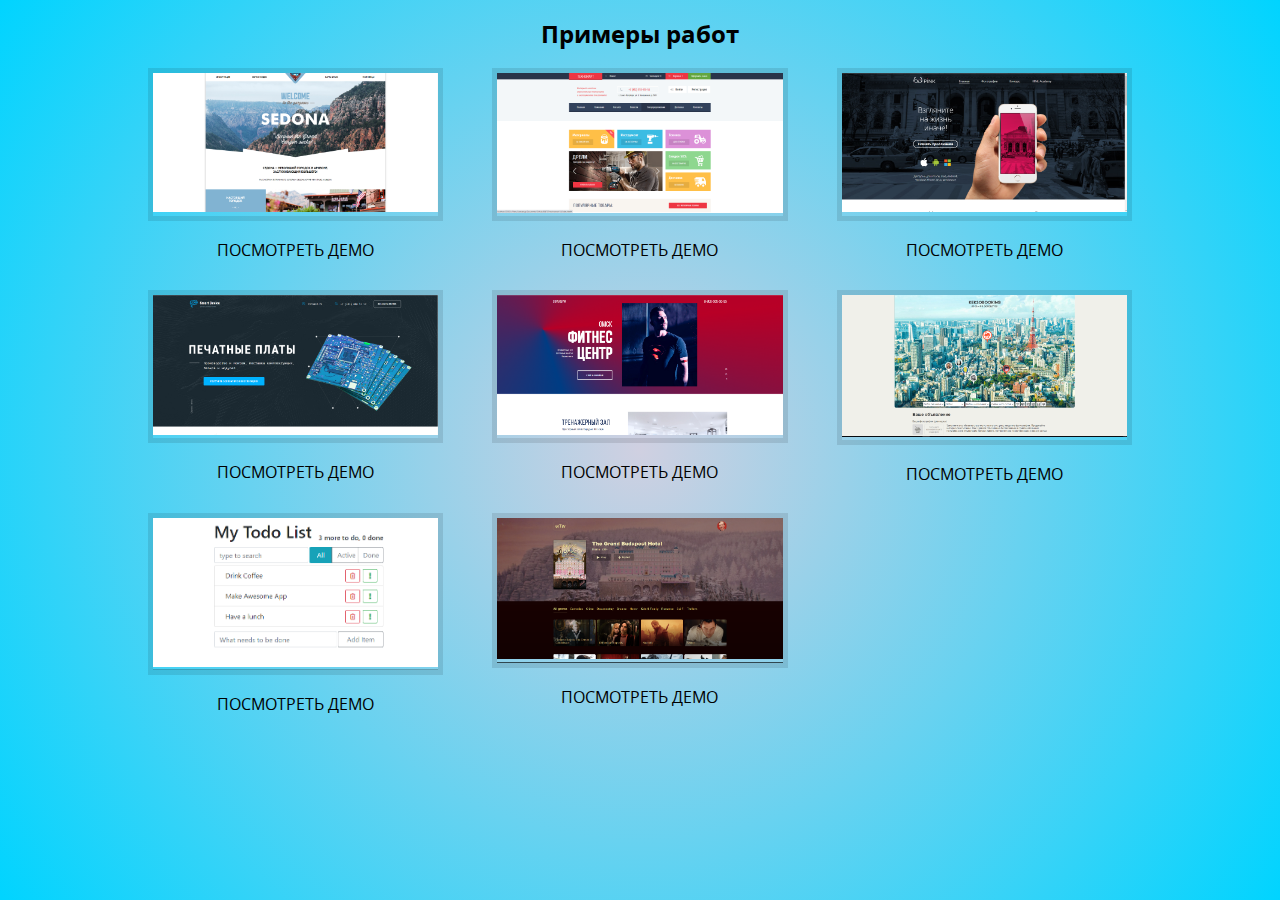
==== commit 5babccd8: "добавляет what-to-whatch" ====
--- a/index.html
+++ b/index.html
@@ -126,6 +126,21 @@
           <a href="./demos/todo/index.html">Посмотреть демо</a>
         </div>
 
+        <div class="demos__item">
+          <div class="demos__wrapper">
+            <img src="./img/what-to-whatch.png" alt="what-to-whatch" width="300">
+            <div class="demos__description">
+              <ul>
+                <li>React</li>
+                <li>Redux</li>
+                <li>Асинхронность Redux-Thunk</li>
+              </ul>
+              <button class="demos__btn" data-demos="8" type="button">Подробнее о проекте</button>
+            </div>
+          </div>
+          <a href="./demos/what-to-whatch/index.html">Посмотреть демо</a>
+        </div>
+
       </div>
     </div>
   </section>
@@ -232,6 +247,20 @@
       </ul>
     </div>
 
+    <div class="modal modal--device" data-modal="8">
+      <h2>what-to-whatch</h2>
+      <p>Реализована функциональность на React</p>
+      <ul>
+        <li>Работа с сетью(авторизация, загрузка/запись отзывов, загрузка списка фильмов)</li>
+        <li>Просмотр фильмов</li>
+        <li>Предпросмотр фильмов</li>
+        <li>Фильтрация по жанрам</li>
+        <li>Просмотр отзывов, информации о фильмах</li>
+        <li>Используемый стек: React, Redux, Redux-thunk, Axios</li>
+        <li>Тестирование(снепшоты, модульные, е2е): Jest, Enzyme.</li>
+      </ul>
+    </div>
+
   </div>
 
   <script src="./js/main.js"></script>
--- a/css/style.min.css
+++ b/css/style.min.css
@@ -2,5 +2,5 @@
 /*! normalize.css v8.0.1 | MIT License | github.com/necolas/normalize.css */
 html{line-height:1.15;-webkit-text-size-adjust:100%}body{margin:0}details,main{display:block}h1{font-size:2em;margin:.67em 0}hr{-webkit-box-sizing:content-box;box-sizing:content-box;height:0;overflow:visible}code,kbd,pre,samp{font-family:monospace,monospace;font-size:1em}a{background-color:transparent}abbr[title]{border-bottom:none;-webkit-text-decoration:underline dotted;text-decoration:underline dotted}b,strong{font-weight:bolder}small{font-size:80%}sub,sup{font-size:75%;line-height:0;position:relative;vertical-align:baseline}sub{bottom:-.25em}sup{top:-.5em}img{border-style:none}button,input,optgroup,select,textarea{font-family:inherit;font-size:100%;line-height:1.15;margin:0}button,input{overflow:visible}button,select{text-transform:none}[type=button],[type=reset],[type=submit],button{-webkit-appearance:button}[type=button]::-moz-focus-inner,[type=reset]::-moz-focus-inner,[type=submit]::-moz-focus-inner,button::-moz-focus-inner{border-style:none;padding:0}[type=button]:-moz-focusring,[type=reset]:-moz-focusring,[type=submit]:-moz-focusring,button:-moz-focusring{outline:1px dotted ButtonText}fieldset{padding:.35em .75em .625em}legend{color:inherit;display:table;max-width:100%;white-space:normal}progress{vertical-align:baseline}textarea{overflow:auto}[type=checkbox],[type=radio],legend{-webkit-box-sizing:border-box;box-sizing:border-box;padding:0}[type=number]::-webkit-inner-spin-button,[type=number]::-webkit-outer-spin-button{height:auto}[type=search]{-webkit-appearance:textfield;outline-offset:-2px}[type=search]::-webkit-search-decoration{-webkit-appearance:none}::-webkit-file-upload-button{-webkit-appearance:button;font:inherit}summary{display:list-item}[hidden],template{display:none}
 /*! nouislider - 14.1.1 - 12/15/2019 */
-.noUi-target,.noUi-target *{-webkit-touch-callout:none;-webkit-tap-highlight-color:transparent;-webkit-user-select:none;-ms-touch-action:none;touch-action:none;-ms-user-select:none;-moz-user-select:none;user-select:none;-webkit-box-sizing:border-box;box-sizing:border-box}.noUi-target,body{position:relative}.noUi-base,.noUi-connects{width:100%;height:100%;position:relative;z-index:1}.noUi-connects{overflow:hidden;z-index:0}.noUi-connect,.noUi-origin{will-change:transform;position:absolute;z-index:1;top:0;right:0;-ms-transform-origin:0 0;-webkit-transform-origin:0 0;transform-origin:0 0;-webkit-transform-style:flat;transform-style:flat}.noUi-connect{height:100%;width:100%}.noUi-origin{height:10%;width:10%}.noUi-txt-dir-rtl.noUi-horizontal .noUi-origin{left:0;right:auto}.noUi-vertical .noUi-origin{width:0}.noUi-horizontal .noUi-origin{height:0}.noUi-handle{-webkit-backface-visibility:hidden;backface-visibility:hidden;position:absolute}.noUi-touch-area{height:100%;width:100%}.noUi-state-tap .noUi-connect,.noUi-state-tap .noUi-origin{-webkit-transition:transform .3s;-webkit-transition:-webkit-transform .3s;transition:transform .3s;transition:transform .3s,-webkit-transform .3s}.noUi-state-drag *{cursor:inherit!important}.noUi-horizontal{height:18px}.noUi-horizontal .noUi-handle{width:34px;height:28px;right:-17px;top:-6px}.noUi-vertical{width:18px}.noUi-vertical .noUi-handle{width:28px;height:34px;right:-6px;top:-17px}.noUi-txt-dir-rtl.noUi-horizontal .noUi-handle{left:-17px;right:auto}.noUi-target{background:#fafafa;border-radius:4px;border:1px solid #d3d3d3;-webkit-box-shadow:inset 0 1px 1px #f0f0f0,0 3px 6px -5px #bbb;box-shadow:inset 0 1px 1px #f0f0f0,0 3px 6px -5px #bbb}.noUi-connects{border-radius:3px}.noUi-connect{background:#3fb8af}.noUi-draggable{cursor:ew-resize}.noUi-vertical .noUi-draggable{cursor:ns-resize}.noUi-handle{border:1px solid #d9d9d9;border-radius:3px;background:#fff;cursor:default;-webkit-box-shadow:inset 0 0 1px #fff,inset 0 1px 7px #ebebeb,0 3px 6px -3px #bbb;box-shadow:inset 0 0 1px #fff,inset 0 1px 7px #ebebeb,0 3px 6px -3px #bbb}.noUi-active{-webkit-box-shadow:inset 0 0 1px #fff,inset 0 1px 7px #ddd,0 3px 6px -3px #bbb;box-shadow:inset 0 0 1px #fff,inset 0 1px 7px #ddd,0 3px 6px -3px #bbb}.noUi-handle:after,.noUi-handle:before{content:"";display:block;position:absolute;height:14px;width:1px;background:#e8e7e6;left:14px;top:6px}.noUi-handle:after{left:17px}.noUi-vertical .noUi-handle:before{width:14px;height:1px;left:6px;top:14px}.noUi-vertical .noUi-handle:after{width:14px;height:1px;left:6px;top:17px}[disabled] .noUi-connect{background:#b8b8b8}[disabled] .noUi-handle,[disabled].noUi-handle,[disabled].noUi-target{cursor:not-allowed}.noUi-pips,.noUi-pips *,html{-webkit-box-sizing:border-box;box-sizing:border-box}.noUi-pips{position:absolute;color:#999}.noUi-value{position:absolute;white-space:nowrap;text-align:center}.noUi-value-sub{color:#ccc;font-size:10px}.noUi-marker{position:absolute;background:#ccc}.noUi-marker-large,.noUi-marker-sub{background:#aaa}.noUi-pips-horizontal{padding:10px 0;height:80px;top:100%;left:0;width:100%}.noUi-value-horizontal{-webkit-transform:translate(-50%,50%);transform:translate(-50%,50%)}.noUi-rtl .noUi-value-horizontal{-webkit-transform:translate(50%,50%);transform:translate(50%,50%)}.noUi-marker-horizontal.noUi-marker{margin-left:-1px;width:2px;height:5px}.noUi-marker-horizontal.noUi-marker-sub{height:10px}.noUi-marker-horizontal.noUi-marker-large{height:15px}.noUi-pips-vertical{padding:0 10px;height:100%;top:0;left:100%}.noUi-value-vertical{-webkit-transform:translate(0,-50%);transform:translate(0,-50%);padding-left:25px}.noUi-rtl .noUi-value-vertical{-webkit-transform:translate(0,50%);transform:translate(0,50%)}.noUi-marker-vertical.noUi-marker{width:5px;height:2px;margin-top:-1px}.noUi-marker-vertical.noUi-marker-sub{width:10px}.noUi-marker-vertical.noUi-marker-large{width:15px}.noUi-tooltip{display:block;position:absolute;border:1px solid #d9d9d9;border-radius:3px;background:#fff;color:#000;padding:5px;text-align:center;white-space:nowrap}.noUi-horizontal .noUi-tooltip{-webkit-transform:translate(-50%,0);transform:translate(-50%,0);left:50%;bottom:120%}.noUi-vertical .noUi-tooltip{-webkit-transform:translate(0,-50%);transform:translate(0,-50%);top:50%;right:120%}@font-face{font-family:"Open Sans";src:url(../fonts/opensans.woff2) format("woff2"),url(../fonts/opensans.woff) format("woff");font-display:swap;font-weight:400;font-style:normal}@font-face{font-family:"Open Sans";src:url(../fonts/opensanslight.woff2) format("woff2"),url(../fonts/opensanslight.woff) format("woff");font-display:swap;font-weight:300;font-style:normal}@font-face{font-family:"Open Sans";src:url(../fonts/opensansbold.woff2) format("woff2"),url(../fonts/opensansbold.woff) format("woff");font-display:swap;font-weight:700;font-style:normal}*,::after,::before{-webkit-box-sizing:inherit;box-sizing:inherit}html{font-family:"Open Sans","Arial",sans-serif}body{margin:0;padding:0;max-width:100vw;min-width:320px;will-change:background-color}a{color:inherit}img{max-width:100%;height:auto}.form-checkbox input[type=checkbox],.form-radio input[type=radio],.visually-hidden:not(:focus):not(:active),input[type=file]{position:absolute;width:1px;height:1px;margin:-1px;border:0;padding:0;white-space:nowrap;-webkit-clip-path:inset(100%);clip-path:inset(100%);clip:rect(0 0 0 0);overflow:hidden}.lock{overflow:hidden;margin-right:16px}.shim{position:fixed;bottom:0;left:0;top:0;right:0;overflow:auto;background:rgba(0,0,0,.5)}.container{margin:0 auto;max-width:1024px;padding:0 20px}.demos__list{display:-webkit-box;display:-ms-flexbox;display:flex;-ms-flex-wrap:wrap;flex-wrap:wrap}.demos__title{margin:0 auto;padding:20px;text-align:center}.demos__item{width:30%;margin-bottom:20px;text-align:center;padding-bottom:10px}.demos__item a{margin:20px auto 0;text-align:center;display:inline-block;text-decoration:none;-webkit-transition:all .3s ease-in-out;transition:all .3s ease-in-out;text-transform:uppercase}.demos__item a:hover{color:tomato}.demos__item:not(:nth-of-type(3n+3)){margin-right:5%}.demos__wrapper{position:relative;overflow:hidden;border:5px solid rgba(0,0,0,.1)}.demos__wrapper .demos__description,.modal::after{position:absolute;left:0;top:0;width:100%;height:100%}.demos__wrapper .demos__description{text-align:left;display:-webkit-box;display:-ms-flexbox;display:flex;-webkit-box-orient:vertical;-webkit-box-direction:normal;-ms-flex-direction:column;flex-direction:column;-webkit-box-pack:justify;-ms-flex-pack:justify;justify-content:space-between;margin:auto;padding:10px;background-color:rgba(0,0,0,.8);color:#fff;font-size:12px;-webkit-transform:translateY(100%);transform:translateY(100%);-webkit-transition:all .3s ease-in-out;transition:all .3s ease-in-out}.demos__wrapper img{width:100%}.demos__wrapper ul{padding:0;margin:0;list-style:none}.demos__wrapper ul li{padding:5px 0}.demos__wrapper ul li::before{content:"-  "}.demos__wrapper button{-ms-flex-item-align:center;align-self:center;margin-bottom:10px;text-decoration:none;border:0;border-bottom:1px solid #fff;background:0 0;cursor:pointer;font-family:"Open Sans","Arial",sans-serif;color:#fff;text-transform:uppercase;outline:0}.demos__wrapper button:hover{text-shadow:.1px .1px #fff}.demos__wrapper:hover .demos__description{-webkit-transform:translateY(0);transform:translateY(0)}.modal{display:none;position:absolute;top:20%;left:50%;width:800px;-webkit-transform:translate(-50%,-20%);transform:translate(-50%,-20%);background-color:#000;border:5px solid #fff;padding:10px;color:#fff;z-index:100}.modal::after{z-index:-1;content:"";background-size:cover;opacity:.4}.modal--pink::after{background:url(./../img/pink.png) no-repeat 50% 50%}.modal--show{display:block}
+.noUi-target,.noUi-target *{-webkit-touch-callout:none;-webkit-tap-highlight-color:transparent;-webkit-user-select:none;-ms-touch-action:none;touch-action:none;-ms-user-select:none;-moz-user-select:none;user-select:none;-webkit-box-sizing:border-box;box-sizing:border-box}.noUi-target,body{position:relative}.noUi-base,.noUi-connects{width:100%;height:100%;position:relative;z-index:1}.noUi-connects{overflow:hidden;z-index:0}.noUi-connect,.noUi-origin{will-change:transform;position:absolute;z-index:1;top:0;right:0;-ms-transform-origin:0 0;-webkit-transform-origin:0 0;transform-origin:0 0;-webkit-transform-style:flat;transform-style:flat}.noUi-connect{height:100%;width:100%}.noUi-origin{height:10%;width:10%}.noUi-txt-dir-rtl.noUi-horizontal .noUi-origin{left:0;right:auto}.noUi-vertical .noUi-origin{width:0}.noUi-horizontal .noUi-origin{height:0}.noUi-handle{-webkit-backface-visibility:hidden;backface-visibility:hidden;position:absolute}.noUi-touch-area{height:100%;width:100%}.noUi-state-tap .noUi-connect,.noUi-state-tap .noUi-origin{-webkit-transition:transform .3s;-webkit-transition:-webkit-transform .3s;transition:transform .3s;transition:transform .3s,-webkit-transform .3s}.noUi-state-drag *{cursor:inherit!important}.noUi-horizontal{height:18px}.noUi-horizontal .noUi-handle{width:34px;height:28px;right:-17px;top:-6px}.noUi-vertical{width:18px}.noUi-vertical .noUi-handle{width:28px;height:34px;right:-6px;top:-17px}.noUi-txt-dir-rtl.noUi-horizontal .noUi-handle{left:-17px;right:auto}.noUi-target{background:#fafafa;border-radius:4px;border:1px solid #d3d3d3;-webkit-box-shadow:inset 0 1px 1px #f0f0f0,0 3px 6px -5px #bbb;box-shadow:inset 0 1px 1px #f0f0f0,0 3px 6px -5px #bbb}.noUi-connects{border-radius:3px}.noUi-connect{background:#3fb8af}.noUi-draggable{cursor:ew-resize}.noUi-vertical .noUi-draggable{cursor:ns-resize}.noUi-handle{border:1px solid #d9d9d9;border-radius:3px;background:#fff;cursor:default;-webkit-box-shadow:inset 0 0 1px #fff,inset 0 1px 7px #ebebeb,0 3px 6px -3px #bbb;box-shadow:inset 0 0 1px #fff,inset 0 1px 7px #ebebeb,0 3px 6px -3px #bbb}.noUi-active{-webkit-box-shadow:inset 0 0 1px #fff,inset 0 1px 7px #ddd,0 3px 6px -3px #bbb;box-shadow:inset 0 0 1px #fff,inset 0 1px 7px #ddd,0 3px 6px -3px #bbb}.noUi-handle:after,.noUi-handle:before{content:"";display:block;position:absolute;height:14px;width:1px;background:#e8e7e6;left:14px;top:6px}.noUi-handle:after{left:17px}.noUi-vertical .noUi-handle:before{width:14px;height:1px;left:6px;top:14px}.noUi-vertical .noUi-handle:after{width:14px;height:1px;left:6px;top:17px}[disabled] .noUi-connect{background:#b8b8b8}[disabled] .noUi-handle,[disabled].noUi-handle,[disabled].noUi-target{cursor:not-allowed}.noUi-pips,.noUi-pips *,html{-webkit-box-sizing:border-box;box-sizing:border-box}.noUi-pips{position:absolute;color:#999}.noUi-value{position:absolute;white-space:nowrap;text-align:center}.noUi-value-sub{color:#ccc;font-size:10px}.noUi-marker{position:absolute;background:#ccc}.noUi-marker-large,.noUi-marker-sub{background:#aaa}.noUi-pips-horizontal{padding:10px 0;height:80px;top:100%;left:0;width:100%}.noUi-value-horizontal{-webkit-transform:translate(-50%,50%);transform:translate(-50%,50%)}.noUi-rtl .noUi-value-horizontal{-webkit-transform:translate(50%,50%);transform:translate(50%,50%)}.noUi-marker-horizontal.noUi-marker{margin-left:-1px;width:2px;height:5px}.noUi-marker-horizontal.noUi-marker-sub{height:10px}.noUi-marker-horizontal.noUi-marker-large{height:15px}.noUi-pips-vertical{padding:0 10px;height:100%;top:0;left:100%}.noUi-value-vertical{-webkit-transform:translate(0,-50%);transform:translate(0,-50%);padding-left:25px}.noUi-rtl .noUi-value-vertical{-webkit-transform:translate(0,50%);transform:translate(0,50%)}.noUi-marker-vertical.noUi-marker{width:5px;height:2px;margin-top:-1px}.noUi-marker-vertical.noUi-marker-sub{width:10px}.noUi-marker-vertical.noUi-marker-large{width:15px}.noUi-tooltip{display:block;position:absolute;border:1px solid #d9d9d9;border-radius:3px;background:#fff;color:#000;padding:5px;text-align:center;white-space:nowrap}.noUi-horizontal .noUi-tooltip{-webkit-transform:translate(-50%,0);transform:translate(-50%,0);left:50%;bottom:120%}.noUi-vertical .noUi-tooltip{-webkit-transform:translate(0,-50%);transform:translate(0,-50%);top:50%;right:120%}@font-face{font-family:"Open Sans";src:url(../fonts/opensans.woff2) format("woff2"),url(../fonts/opensans.woff) format("woff");font-display:swap;font-weight:400;font-style:normal}@font-face{font-family:"Open Sans";src:url(../fonts/opensanslight.woff2) format("woff2"),url(../fonts/opensanslight.woff) format("woff");font-display:swap;font-weight:300;font-style:normal}@font-face{font-family:"Open Sans";src:url(../fonts/opensansbold.woff2) format("woff2"),url(../fonts/opensansbold.woff) format("woff");font-display:swap;font-weight:700;font-style:normal}*,::after,::before{-webkit-box-sizing:inherit;box-sizing:inherit}html{font-family:"Open Sans","Arial",sans-serif}body{margin:0;padding:0;max-width:100vw;min-height:100vh;min-width:320px;will-change:background-color;background:radial-gradient(circle,#020024 0%,rgba(117,117,167,.342174) 0%,#00d4ff 100%)}a{color:inherit}img{max-width:100%;height:auto}.form-checkbox input[type=checkbox],.form-radio input[type=radio],.visually-hidden:not(:focus):not(:active),input[type=file]{position:absolute;width:1px;height:1px;margin:-1px;border:0;padding:0;white-space:nowrap;-webkit-clip-path:inset(100%);clip-path:inset(100%);clip:rect(0 0 0 0);overflow:hidden}.lock{overflow:hidden;margin-right:16px}.shim{position:fixed;bottom:0;left:0;top:0;right:0;overflow:auto;background:rgba(0,0,0,.5)}.container{margin:0 auto;max-width:1024px;padding:0 20px}.demos__list{display:-webkit-box;display:-ms-flexbox;display:flex;-ms-flex-wrap:wrap;flex-wrap:wrap}.demos__title{margin:0 auto;padding:20px;text-align:center}.demos__item{width:30%;margin-bottom:20px;text-align:center;padding-bottom:10px}.demos__item a{margin:20px auto 0;text-align:center;display:inline-block;text-decoration:none;-webkit-transition:all .3s ease-in-out;transition:all .3s ease-in-out;text-transform:uppercase}.demos__item a:hover{color:tomato}.demos__item:not(:nth-of-type(3n+3)){margin-right:5%}.demos__wrapper{position:relative;overflow:hidden;border:5px solid rgba(0,0,0,.1)}.demos__wrapper .demos__description,.modal::after{position:absolute;left:0;top:0;width:100%;height:100%}.demos__wrapper .demos__description{text-align:left;display:-webkit-box;display:-ms-flexbox;display:flex;-webkit-box-orient:vertical;-webkit-box-direction:normal;-ms-flex-direction:column;flex-direction:column;-webkit-box-pack:justify;-ms-flex-pack:justify;justify-content:space-between;margin:auto;padding:10px;background-color:rgba(0,0,0,.8);color:#fff;font-size:12px;-webkit-transform:translateY(100%);transform:translateY(100%);-webkit-transition:all .3s ease-in-out;transition:all .3s ease-in-out}.demos__wrapper img{width:100%}.demos__wrapper ul{padding:0;margin:0;list-style:none}.demos__wrapper ul li{padding:5px 0}.demos__wrapper ul li::before{content:"-  "}.demos__wrapper button{-ms-flex-item-align:center;align-self:center;margin-bottom:10px;text-decoration:none;border:0;border-bottom:1px solid #fff;background:0 0;cursor:pointer;font-family:"Open Sans","Arial",sans-serif;color:#fff;text-transform:uppercase;outline:0}.demos__wrapper button:hover{text-shadow:.1px .1px #fff}.demos__wrapper:hover .demos__description{-webkit-transform:translateY(0);transform:translateY(0)}.modal{display:none;position:absolute;top:20%;left:50%;width:800px;-webkit-transform:translate(-50%,-20%);transform:translate(-50%,-20%);background-color:#000;border:5px solid #fff;padding:10px;color:#fff;z-index:100}.modal::after{z-index:-1;content:"";background-size:cover;opacity:.4}.modal--pink::after{background:url(./../img/pink.png) no-repeat 50% 50%}.modal--show{display:block}
 /*# sourceMappingURL=style.min.css.map */
--- a/css/style.min.css
+++ b/css/style.min.css
@@ -2,5 +2,5 @@
 /*! normalize.css v8.0.1 | MIT License | github.com/necolas/normalize.css */
 html{line-height:1.15;-webkit-text-size-adjust:100%}body{margin:0}details,main{display:block}h1{font-size:2em;margin:.67em 0}hr{-webkit-box-sizing:content-box;box-sizing:content-box;height:0;overflow:visible}code,kbd,pre,samp{font-family:monospace,monospace;font-size:1em}a{background-color:transparent}abbr[title]{border-bottom:none;-webkit-text-decoration:underline dotted;text-decoration:underline dotted}b,strong{font-weight:bolder}small{font-size:80%}sub,sup{font-size:75%;line-height:0;position:relative;vertical-align:baseline}sub{bottom:-.25em}sup{top:-.5em}img{border-style:none}button,input,optgroup,select,textarea{font-family:inherit;font-size:100%;line-height:1.15;margin:0}button,input{overflow:visible}button,select{text-transform:none}[type=button],[type=reset],[type=submit],button{-webkit-appearance:button}[type=button]::-moz-focus-inner,[type=reset]::-moz-focus-inner,[type=submit]::-moz-focus-inner,button::-moz-focus-inner{border-style:none;padding:0}[type=button]:-moz-focusring,[type=reset]:-moz-focusring,[type=submit]:-moz-focusring,button:-moz-focusring{outline:1px dotted ButtonText}fieldset{padding:.35em .75em .625em}legend{color:inherit;display:table;max-width:100%;white-space:normal}progress{vertical-align:baseline}textarea{overflow:auto}[type=checkbox],[type=radio],legend{-webkit-box-sizing:border-box;box-sizing:border-box;padding:0}[type=number]::-webkit-inner-spin-button,[type=number]::-webkit-outer-spin-button{height:auto}[type=search]{-webkit-appearance:textfield;outline-offset:-2px}[type=search]::-webkit-search-decoration{-webkit-appearance:none}::-webkit-file-upload-button{-webkit-appearance:button;font:inherit}summary{display:list-item}[hidden],template{display:none}
 /*! nouislider - 14.1.1 - 12/15/2019 */
-.noUi-target,.noUi-target *{-webkit-touch-callout:none;-webkit-tap-highlight-color:transparent;-webkit-user-select:none;-ms-touch-action:none;touch-action:none;-ms-user-select:none;-moz-user-select:none;user-select:none;-webkit-box-sizing:border-box;box-sizing:border-box}.noUi-target,body{position:relative}.noUi-base,.noUi-connects{width:100%;height:100%;position:relative;z-index:1}.noUi-connects{overflow:hidden;z-index:0}.noUi-connect,.noUi-origin{will-change:transform;position:absolute;z-index:1;top:0;right:0;-ms-transform-origin:0 0;-webkit-transform-origin:0 0;transform-origin:0 0;-webkit-transform-style:flat;transform-style:flat}.noUi-connect{height:100%;width:100%}.noUi-origin{height:10%;width:10%}.noUi-txt-dir-rtl.noUi-horizontal .noUi-origin{left:0;right:auto}.noUi-vertical .noUi-origin{width:0}.noUi-horizontal .noUi-origin{height:0}.noUi-handle{-webkit-backface-visibility:hidden;backface-visibility:hidden;position:absolute}.noUi-touch-area{height:100%;width:100%}.noUi-state-tap .noUi-connect,.noUi-state-tap .noUi-origin{-webkit-transition:transform .3s;-webkit-transition:-webkit-transform .3s;transition:transform .3s;transition:transform .3s,-webkit-transform .3s}.noUi-state-drag *{cursor:inherit!important}.noUi-horizontal{height:18px}.noUi-horizontal .noUi-handle{width:34px;height:28px;right:-17px;top:-6px}.noUi-vertical{width:18px}.noUi-vertical .noUi-handle{width:28px;height:34px;right:-6px;top:-17px}.noUi-txt-dir-rtl.noUi-horizontal .noUi-handle{left:-17px;right:auto}.noUi-target{background:#fafafa;border-radius:4px;border:1px solid #d3d3d3;-webkit-box-shadow:inset 0 1px 1px #f0f0f0,0 3px 6px -5px #bbb;box-shadow:inset 0 1px 1px #f0f0f0,0 3px 6px -5px #bbb}.noUi-connects{border-radius:3px}.noUi-connect{background:#3fb8af}.noUi-draggable{cursor:ew-resize}.noUi-vertical .noUi-draggable{cursor:ns-resize}.noUi-handle{border:1px solid #d9d9d9;border-radius:3px;background:#fff;cursor:default;-webkit-box-shadow:inset 0 0 1px #fff,inset 0 1px 7px #ebebeb,0 3px 6px -3px #bbb;box-shadow:inset 0 0 1px #fff,inset 0 1px 7px #ebebeb,0 3px 6px -3px #bbb}.noUi-active{-webkit-box-shadow:inset 0 0 1px #fff,inset 0 1px 7px #ddd,0 3px 6px -3px #bbb;box-shadow:inset 0 0 1px #fff,inset 0 1px 7px #ddd,0 3px 6px -3px #bbb}.noUi-handle:after,.noUi-handle:before{content:"";display:block;position:absolute;height:14px;width:1px;background:#e8e7e6;left:14px;top:6px}.noUi-handle:after{left:17px}.noUi-vertical .noUi-handle:before{width:14px;height:1px;left:6px;top:14px}.noUi-vertical .noUi-handle:after{width:14px;height:1px;left:6px;top:17px}[disabled] .noUi-connect{background:#b8b8b8}[disabled] .noUi-handle,[disabled].noUi-handle,[disabled].noUi-target{cursor:not-allowed}.noUi-pips,.noUi-pips *,html{-webkit-box-sizing:border-box;box-sizing:border-box}.noUi-pips{position:absolute;color:#999}.noUi-value{position:absolute;white-space:nowrap;text-align:center}.noUi-value-sub{color:#ccc;font-size:10px}.noUi-marker{position:absolute;background:#ccc}.noUi-marker-large,.noUi-marker-sub{background:#aaa}.noUi-pips-horizontal{padding:10px 0;height:80px;top:100%;left:0;width:100%}.noUi-value-horizontal{-webkit-transform:translate(-50%,50%);transform:translate(-50%,50%)}.noUi-rtl .noUi-value-horizontal{-webkit-transform:translate(50%,50%);transform:translate(50%,50%)}.noUi-marker-horizontal.noUi-marker{margin-left:-1px;width:2px;height:5px}.noUi-marker-horizontal.noUi-marker-sub{height:10px}.noUi-marker-horizontal.noUi-marker-large{height:15px}.noUi-pips-vertical{padding:0 10px;height:100%;top:0;left:100%}.noUi-value-vertical{-webkit-transform:translate(0,-50%);transform:translate(0,-50%);padding-left:25px}.noUi-rtl .noUi-value-vertical{-webkit-transform:translate(0,50%);transform:translate(0,50%)}.noUi-marker-vertical.noUi-marker{width:5px;height:2px;margin-top:-1px}.noUi-marker-vertical.noUi-marker-sub{width:10px}.noUi-marker-vertical.noUi-marker-large{width:15px}.noUi-tooltip{display:block;position:absolute;border:1px solid #d9d9d9;border-radius:3px;background:#fff;color:#000;padding:5px;text-align:center;white-space:nowrap}.noUi-horizontal .noUi-tooltip{-webkit-transform:translate(-50%,0);transform:translate(-50%,0);left:50%;bottom:120%}.noUi-vertical .noUi-tooltip{-webkit-transform:translate(0,-50%);transform:translate(0,-50%);top:50%;right:120%}@font-face{font-family:"Open Sans";src:url(../fonts/opensans.woff2) format("woff2"),url(../fonts/opensans.woff) format("woff");font-display:swap;font-weight:400;font-style:normal}@font-face{font-family:"Open Sans";src:url(../fonts/opensanslight.woff2) format("woff2"),url(../fonts/opensanslight.woff) format("woff");font-display:swap;font-weight:300;font-style:normal}@font-face{font-family:"Open Sans";src:url(../fonts/opensansbold.woff2) format("woff2"),url(../fonts/opensansbold.woff) format("woff");font-display:swap;font-weight:700;font-style:normal}*,::after,::before{-webkit-box-sizing:inherit;box-sizing:inherit}html{font-family:"Open Sans","Arial",sans-serif}body{margin:0;padding:0;max-width:100vw;min-width:320px;will-change:background-color}a{color:inherit}img{max-width:100%;height:auto}.form-checkbox input[type=checkbox],.form-radio input[type=radio],.visually-hidden:not(:focus):not(:active),input[type=file]{position:absolute;width:1px;height:1px;margin:-1px;border:0;padding:0;white-space:nowrap;-webkit-clip-path:inset(100%);clip-path:inset(100%);clip:rect(0 0 0 0);overflow:hidden}.lock{overflow:hidden;margin-right:16px}.shim{position:fixed;bottom:0;left:0;top:0;right:0;overflow:auto;background:rgba(0,0,0,.5)}.container{margin:0 auto;max-width:1024px;padding:0 20px}.demos__list{display:-webkit-box;display:-ms-flexbox;display:flex;-ms-flex-wrap:wrap;flex-wrap:wrap}.demos__title{margin:0 auto;padding:20px;text-align:center}.demos__item{width:30%;margin-bottom:20px;text-align:center;padding-bottom:10px}.demos__item a{margin:20px auto 0;text-align:center;display:inline-block;text-decoration:none;-webkit-transition:all .3s ease-in-out;transition:all .3s ease-in-out;text-transform:uppercase}.demos__item a:hover{color:tomato}.demos__item:not(:nth-of-type(3n+3)){margin-right:5%}.demos__wrapper{position:relative;overflow:hidden;border:5px solid rgba(0,0,0,.1)}.demos__wrapper .demos__description,.modal::after{position:absolute;left:0;top:0;width:100%;height:100%}.demos__wrapper .demos__description{text-align:left;display:-webkit-box;display:-ms-flexbox;display:flex;-webkit-box-orient:vertical;-webkit-box-direction:normal;-ms-flex-direction:column;flex-direction:column;-webkit-box-pack:justify;-ms-flex-pack:justify;justify-content:space-between;margin:auto;padding:10px;background-color:rgba(0,0,0,.8);color:#fff;font-size:12px;-webkit-transform:translateY(100%);transform:translateY(100%);-webkit-transition:all .3s ease-in-out;transition:all .3s ease-in-out}.demos__wrapper img{width:100%}.demos__wrapper ul{padding:0;margin:0;list-style:none}.demos__wrapper ul li{padding:5px 0}.demos__wrapper ul li::before{content:"-  "}.demos__wrapper button{-ms-flex-item-align:center;align-self:center;margin-bottom:10px;text-decoration:none;border:0;border-bottom:1px solid #fff;background:0 0;cursor:pointer;font-family:"Open Sans","Arial",sans-serif;color:#fff;text-transform:uppercase;outline:0}.demos__wrapper button:hover{text-shadow:.1px .1px #fff}.demos__wrapper:hover .demos__description{-webkit-transform:translateY(0);transform:translateY(0)}.modal{display:none;position:absolute;top:20%;left:50%;width:800px;-webkit-transform:translate(-50%,-20%);transform:translate(-50%,-20%);background-color:#000;border:5px solid #fff;padding:10px;color:#fff;z-index:100}.modal::after{z-index:-1;content:"";background-size:cover;opacity:.4}.modal--pink::after{background:url(./../img/pink.png) no-repeat 50% 50%}.modal--show{display:block}
+.noUi-target,.noUi-target *{-webkit-touch-callout:none;-webkit-tap-highlight-color:transparent;-webkit-user-select:none;-ms-touch-action:none;touch-action:none;-ms-user-select:none;-moz-user-select:none;user-select:none;-webkit-box-sizing:border-box;box-sizing:border-box}.noUi-target,body{position:relative}.noUi-base,.noUi-connects{width:100%;height:100%;position:relative;z-index:1}.noUi-connects{overflow:hidden;z-index:0}.noUi-connect,.noUi-origin{will-change:transform;position:absolute;z-index:1;top:0;right:0;-ms-transform-origin:0 0;-webkit-transform-origin:0 0;transform-origin:0 0;-webkit-transform-style:flat;transform-style:flat}.noUi-connect{height:100%;width:100%}.noUi-origin{height:10%;width:10%}.noUi-txt-dir-rtl.noUi-horizontal .noUi-origin{left:0;right:auto}.noUi-vertical .noUi-origin{width:0}.noUi-horizontal .noUi-origin{height:0}.noUi-handle{-webkit-backface-visibility:hidden;backface-visibility:hidden;position:absolute}.noUi-touch-area{height:100%;width:100%}.noUi-state-tap .noUi-connect,.noUi-state-tap .noUi-origin{-webkit-transition:transform .3s;-webkit-transition:-webkit-transform .3s;transition:transform .3s;transition:transform .3s,-webkit-transform .3s}.noUi-state-drag *{cursor:inherit!important}.noUi-horizontal{height:18px}.noUi-horizontal .noUi-handle{width:34px;height:28px;right:-17px;top:-6px}.noUi-vertical{width:18px}.noUi-vertical .noUi-handle{width:28px;height:34px;right:-6px;top:-17px}.noUi-txt-dir-rtl.noUi-horizontal .noUi-handle{left:-17px;right:auto}.noUi-target{background:#fafafa;border-radius:4px;border:1px solid #d3d3d3;-webkit-box-shadow:inset 0 1px 1px #f0f0f0,0 3px 6px -5px #bbb;box-shadow:inset 0 1px 1px #f0f0f0,0 3px 6px -5px #bbb}.noUi-connects{border-radius:3px}.noUi-connect{background:#3fb8af}.noUi-draggable{cursor:ew-resize}.noUi-vertical .noUi-draggable{cursor:ns-resize}.noUi-handle{border:1px solid #d9d9d9;border-radius:3px;background:#fff;cursor:default;-webkit-box-shadow:inset 0 0 1px #fff,inset 0 1px 7px #ebebeb,0 3px 6px -3px #bbb;box-shadow:inset 0 0 1px #fff,inset 0 1px 7px #ebebeb,0 3px 6px -3px #bbb}.noUi-active{-webkit-box-shadow:inset 0 0 1px #fff,inset 0 1px 7px #ddd,0 3px 6px -3px #bbb;box-shadow:inset 0 0 1px #fff,inset 0 1px 7px #ddd,0 3px 6px -3px #bbb}.noUi-handle:after,.noUi-handle:before{content:"";display:block;position:absolute;height:14px;width:1px;background:#e8e7e6;left:14px;top:6px}.noUi-handle:after{left:17px}.noUi-vertical .noUi-handle:before{width:14px;height:1px;left:6px;top:14px}.noUi-vertical .noUi-handle:after{width:14px;height:1px;left:6px;top:17px}[disabled] .noUi-connect{background:#b8b8b8}[disabled] .noUi-handle,[disabled].noUi-handle,[disabled].noUi-target{cursor:not-allowed}.noUi-pips,.noUi-pips *,html{-webkit-box-sizing:border-box;box-sizing:border-box}.noUi-pips{position:absolute;color:#999}.noUi-value{position:absolute;white-space:nowrap;text-align:center}.noUi-value-sub{color:#ccc;font-size:10px}.noUi-marker{position:absolute;background:#ccc}.noUi-marker-large,.noUi-marker-sub{background:#aaa}.noUi-pips-horizontal{padding:10px 0;height:80px;top:100%;left:0;width:100%}.noUi-value-horizontal{-webkit-transform:translate(-50%,50%);transform:translate(-50%,50%)}.noUi-rtl .noUi-value-horizontal{-webkit-transform:translate(50%,50%);transform:translate(50%,50%)}.noUi-marker-horizontal.noUi-marker{margin-left:-1px;width:2px;height:5px}.noUi-marker-horizontal.noUi-marker-sub{height:10px}.noUi-marker-horizontal.noUi-marker-large{height:15px}.noUi-pips-vertical{padding:0 10px;height:100%;top:0;left:100%}.noUi-value-vertical{-webkit-transform:translate(0,-50%);transform:translate(0,-50%);padding-left:25px}.noUi-rtl .noUi-value-vertical{-webkit-transform:translate(0,50%);transform:translate(0,50%)}.noUi-marker-vertical.noUi-marker{width:5px;height:2px;margin-top:-1px}.noUi-marker-vertical.noUi-marker-sub{width:10px}.noUi-marker-vertical.noUi-marker-large{width:15px}.noUi-tooltip{display:block;position:absolute;border:1px solid #d9d9d9;border-radius:3px;background:#fff;color:#000;padding:5px;text-align:center;white-space:nowrap}.noUi-horizontal .noUi-tooltip{-webkit-transform:translate(-50%,0);transform:translate(-50%,0);left:50%;bottom:120%}.noUi-vertical .noUi-tooltip{-webkit-transform:translate(0,-50%);transform:translate(0,-50%);top:50%;right:120%}@font-face{font-family:"Open Sans";src:url(../fonts/opensans.woff2) format("woff2"),url(../fonts/opensans.woff) format("woff");font-display:swap;font-weight:400;font-style:normal}@font-face{font-family:"Open Sans";src:url(../fonts/opensanslight.woff2) format("woff2"),url(../fonts/opensanslight.woff) format("woff");font-display:swap;font-weight:300;font-style:normal}@font-face{font-family:"Open Sans";src:url(../fonts/opensansbold.woff2) format("woff2"),url(../fonts/opensansbold.woff) format("woff");font-display:swap;font-weight:700;font-style:normal}*,::after,::before{-webkit-box-sizing:inherit;box-sizing:inherit}html{font-family:"Open Sans","Arial",sans-serif}body{margin:0;padding:0;max-width:100vw;min-height:100vh;min-width:320px;will-change:background-color;background:radial-gradient(circle,#020024 0%,rgba(117,117,167,.342174) 0%,#00d4ff 100%)}a{color:inherit}img{max-width:100%;height:auto}.form-checkbox input[type=checkbox],.form-radio input[type=radio],.visually-hidden:not(:focus):not(:active),input[type=file]{position:absolute;width:1px;height:1px;margin:-1px;border:0;padding:0;white-space:nowrap;-webkit-clip-path:inset(100%);clip-path:inset(100%);clip:rect(0 0 0 0);overflow:hidden}.lock{overflow:hidden;margin-right:16px}.shim{position:fixed;bottom:0;left:0;top:0;right:0;overflow:auto;background:rgba(0,0,0,.5)}.container{margin:0 auto;max-width:1024px;padding:0 20px}.demos__list{display:-webkit-box;display:-ms-flexbox;display:flex;-ms-flex-wrap:wrap;flex-wrap:wrap}.demos__title{margin:0 auto;padding:20px;text-align:center}.demos__item{width:30%;margin-bottom:20px;text-align:center;padding-bottom:10px}.demos__item a{margin:20px auto 0;text-align:center;display:inline-block;text-decoration:none;-webkit-transition:all .3s ease-in-out;transition:all .3s ease-in-out;text-transform:uppercase}.demos__item a:hover{color:tomato}.demos__item:not(:nth-of-type(3n+3)){margin-right:5%}.demos__wrapper{position:relative;overflow:hidden;border:5px solid rgba(0,0,0,.1)}.demos__wrapper .demos__description,.modal::after{position:absolute;left:0;top:0;width:100%;height:100%}.demos__wrapper .demos__description{text-align:left;display:-webkit-box;display:-ms-flexbox;display:flex;-webkit-box-orient:vertical;-webkit-box-direction:normal;-ms-flex-direction:column;flex-direction:column;-webkit-box-pack:justify;-ms-flex-pack:justify;justify-content:space-between;margin:auto;padding:10px;background-color:rgba(0,0,0,.8);color:#fff;font-size:12px;-webkit-transform:translateY(100%);transform:translateY(100%);-webkit-transition:all .3s ease-in-out;transition:all .3s ease-in-out}.demos__wrapper img{width:100%}.demos__wrapper ul{padding:0;margin:0;list-style:none}.demos__wrapper ul li{padding:5px 0}.demos__wrapper ul li::before{content:"-  "}.demos__wrapper button{-ms-flex-item-align:center;align-self:center;margin-bottom:10px;text-decoration:none;border:0;border-bottom:1px solid #fff;background:0 0;cursor:pointer;font-family:"Open Sans","Arial",sans-serif;color:#fff;text-transform:uppercase;outline:0}.demos__wrapper button:hover{text-shadow:.1px .1px #fff}.demos__wrapper:hover .demos__description{-webkit-transform:translateY(0);transform:translateY(0)}.modal{display:none;position:absolute;top:20%;left:50%;width:800px;-webkit-transform:translate(-50%,-20%);transform:translate(-50%,-20%);background-color:#000;border:5px solid #fff;padding:10px;color:#fff;z-index:100}.modal::after{z-index:-1;content:"";background-size:cover;opacity:.4}.modal--pink::after{background:url(./../img/pink.png) no-repeat 50% 50%}.modal--show{display:block}
 /*# sourceMappingURL=style.min.css.map */
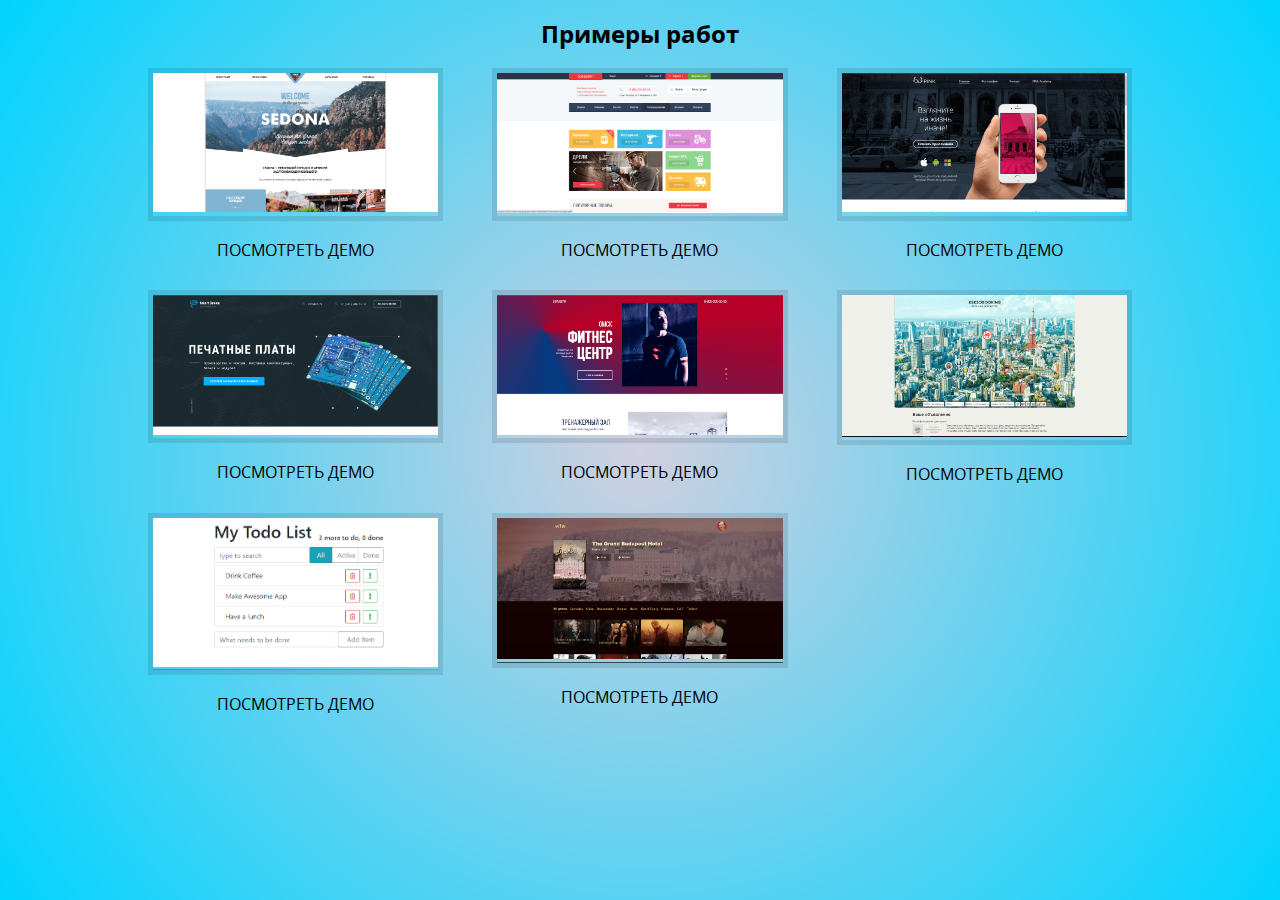
==== commit 044d5138: "Сжимает изображения" ====
--- a/index.html
+++ b/index.html
@@ -138,7 +138,7 @@
               <button class="demos__btn" data-demos="8" type="button">Подробнее о проекте</button>
             </div>
           </div>
-          <a href="./demos/what-to-whatch/index.html">Посмотреть демо</a>
+          <a target="blankcd " href="https://github.com/cruiser76/684701-what-to-watch-4">Посмотреть демо</a>
         </div>
 
       </div>
@@ -248,7 +248,7 @@
     </div>
 
     <div class="modal modal--device" data-modal="8">
-      <h2>what-to-whatch</h2>
+      <h2>what-to-watch</h2>
       <p>Реализована функциональность на React</p>
       <ul>
         <li>Работа с сетью(авторизация, загрузка/запись отзывов, загрузка списка фильмов)</li>
